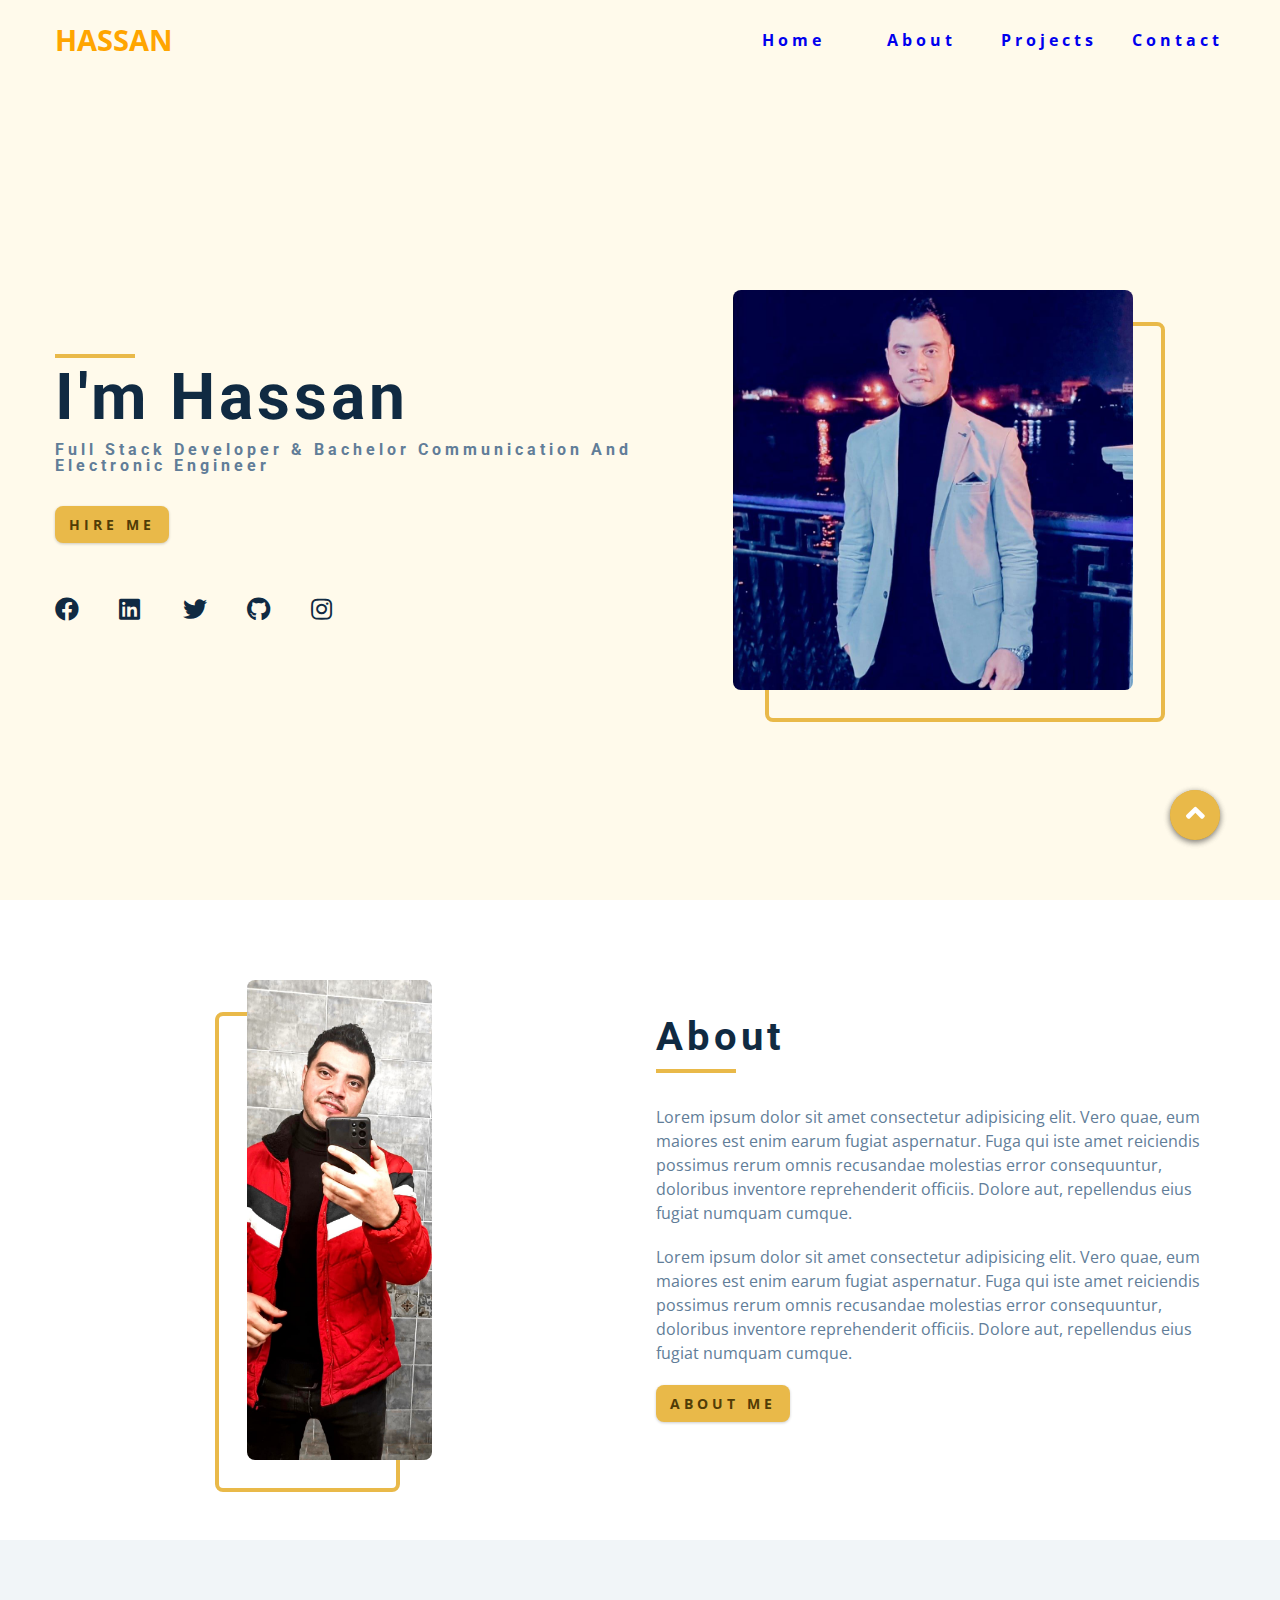
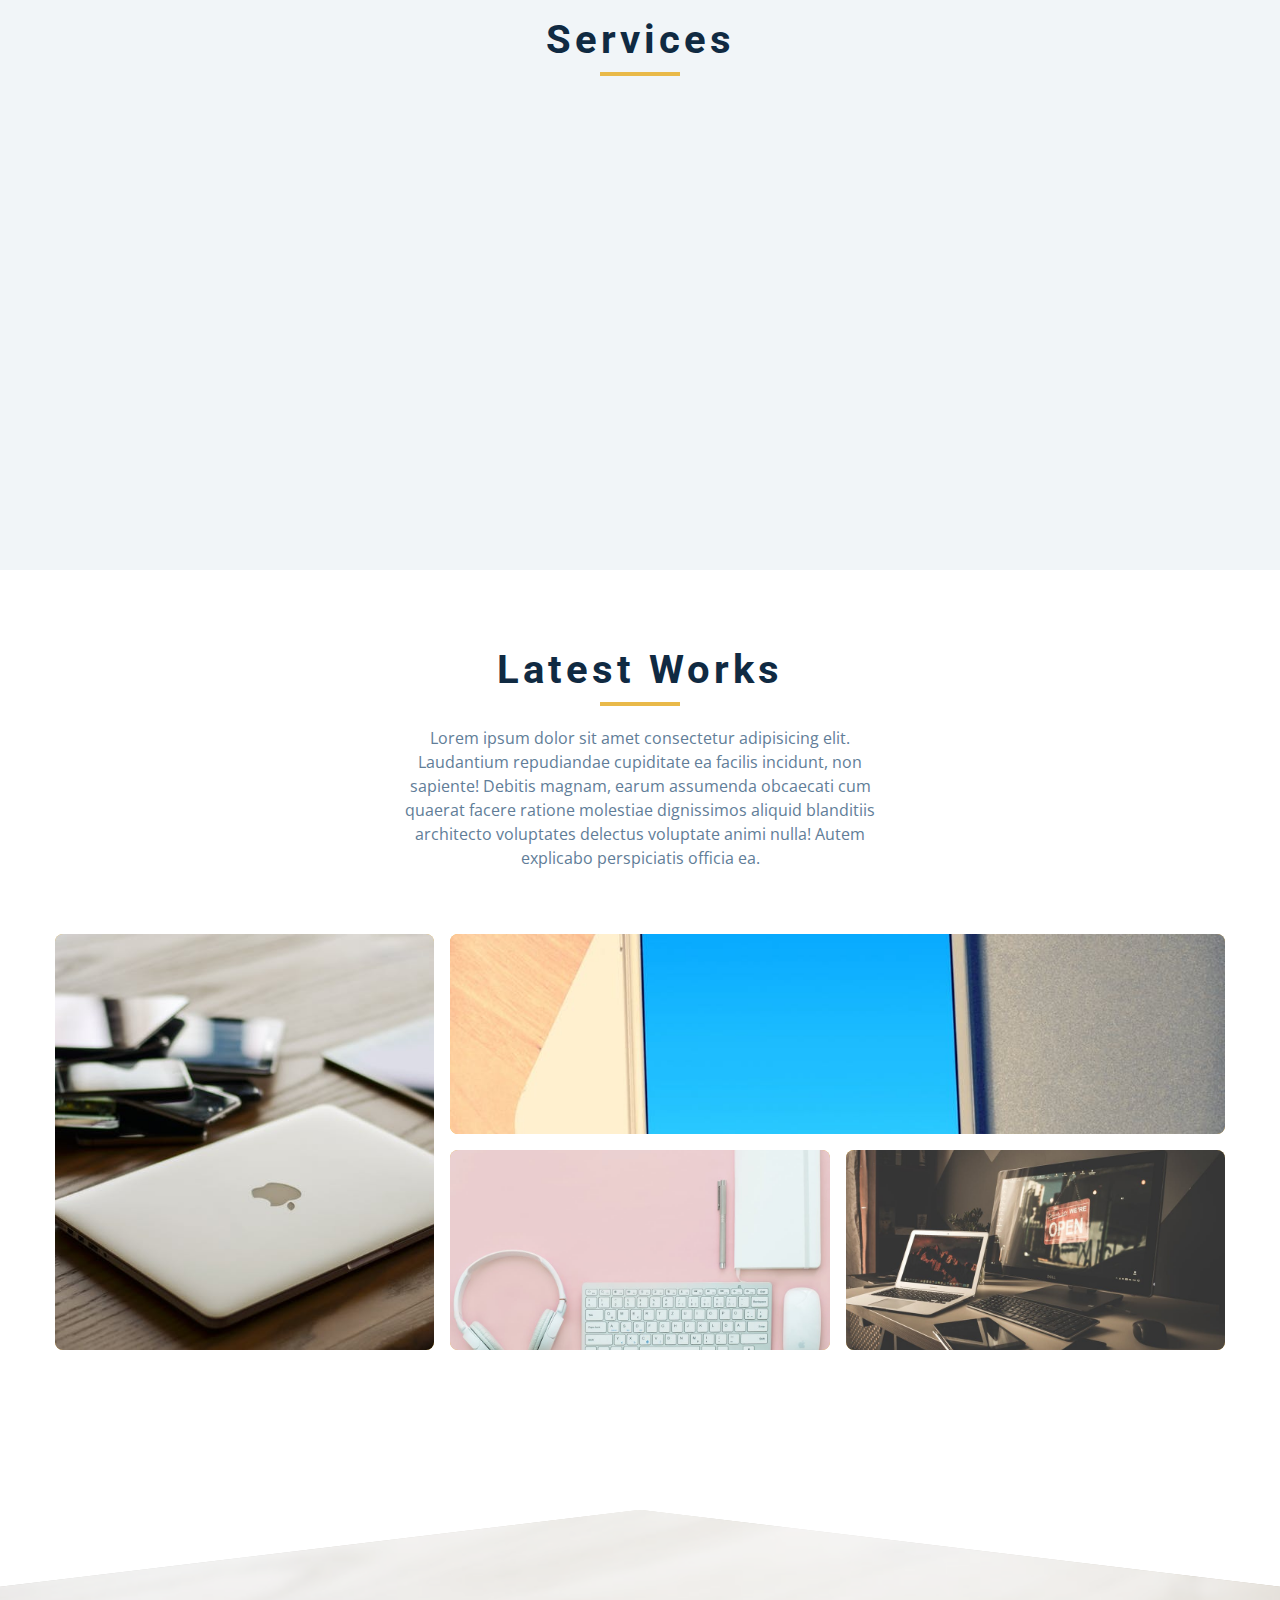
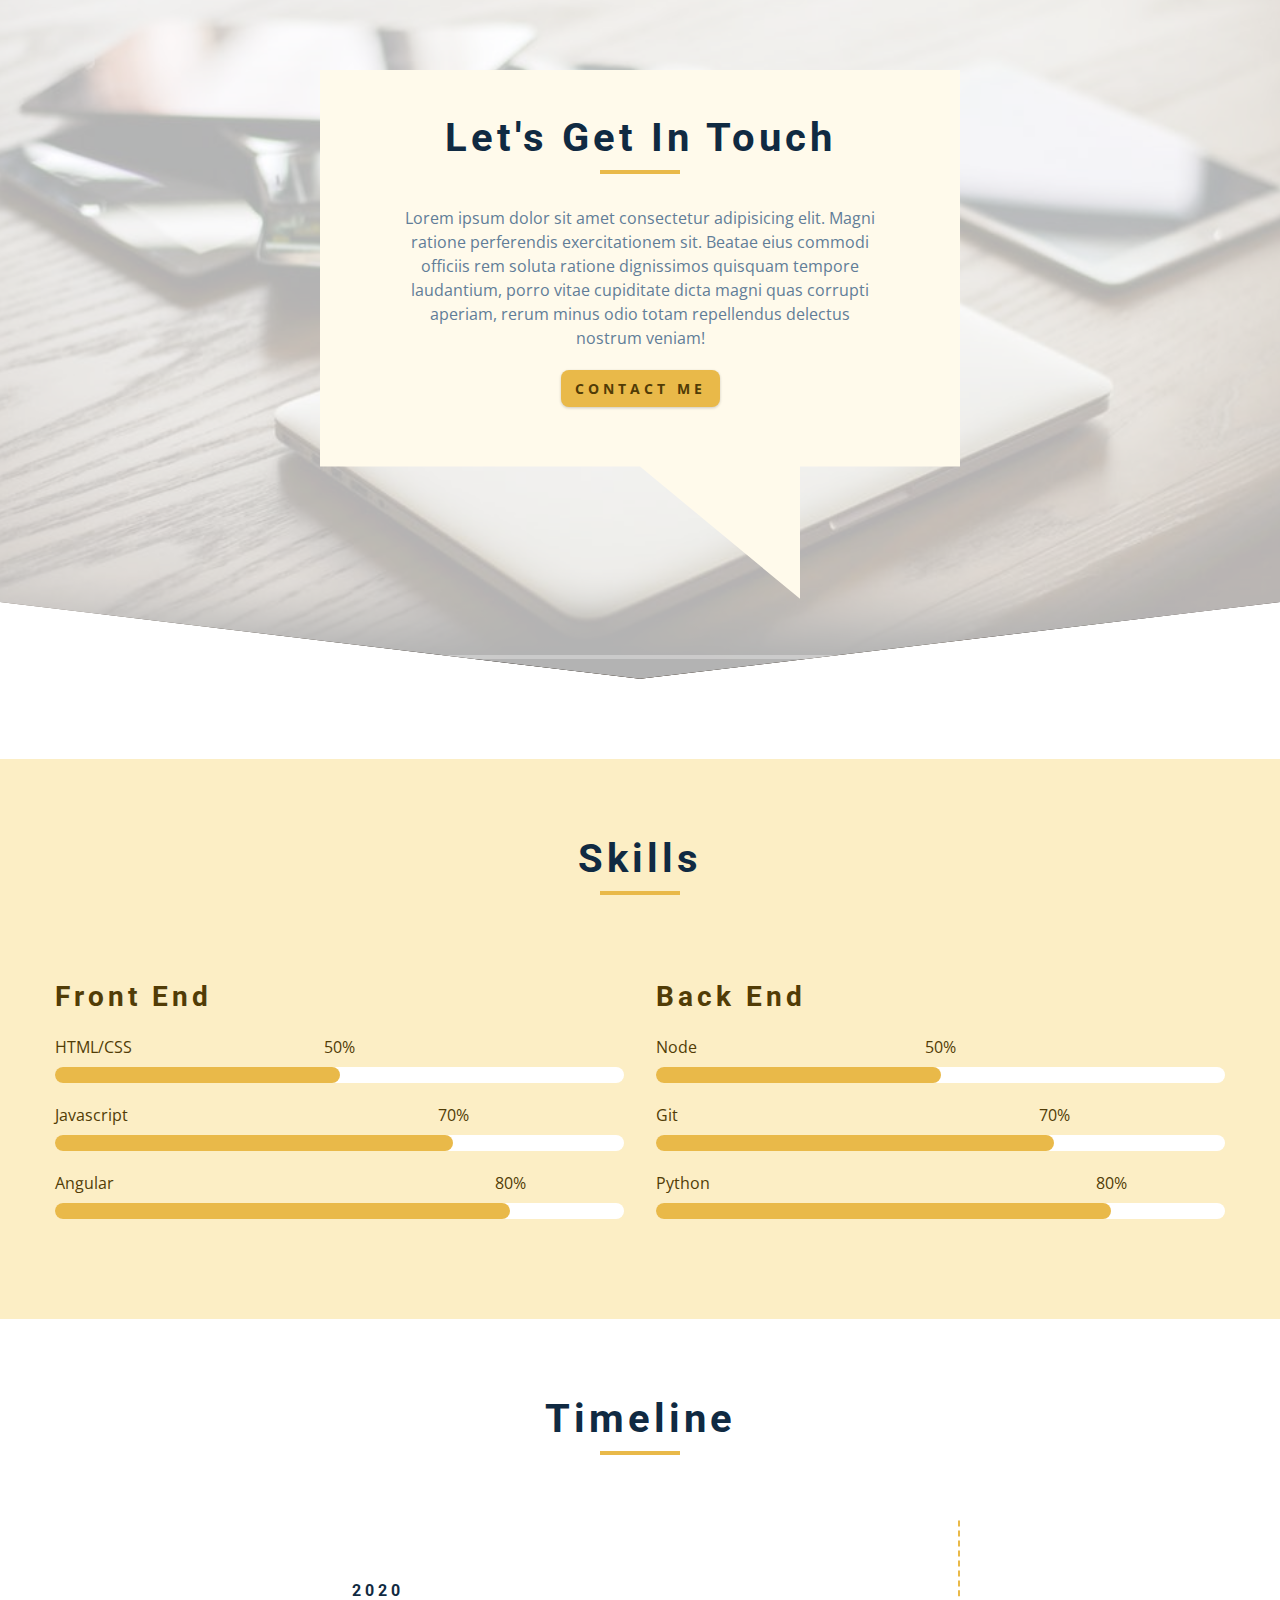
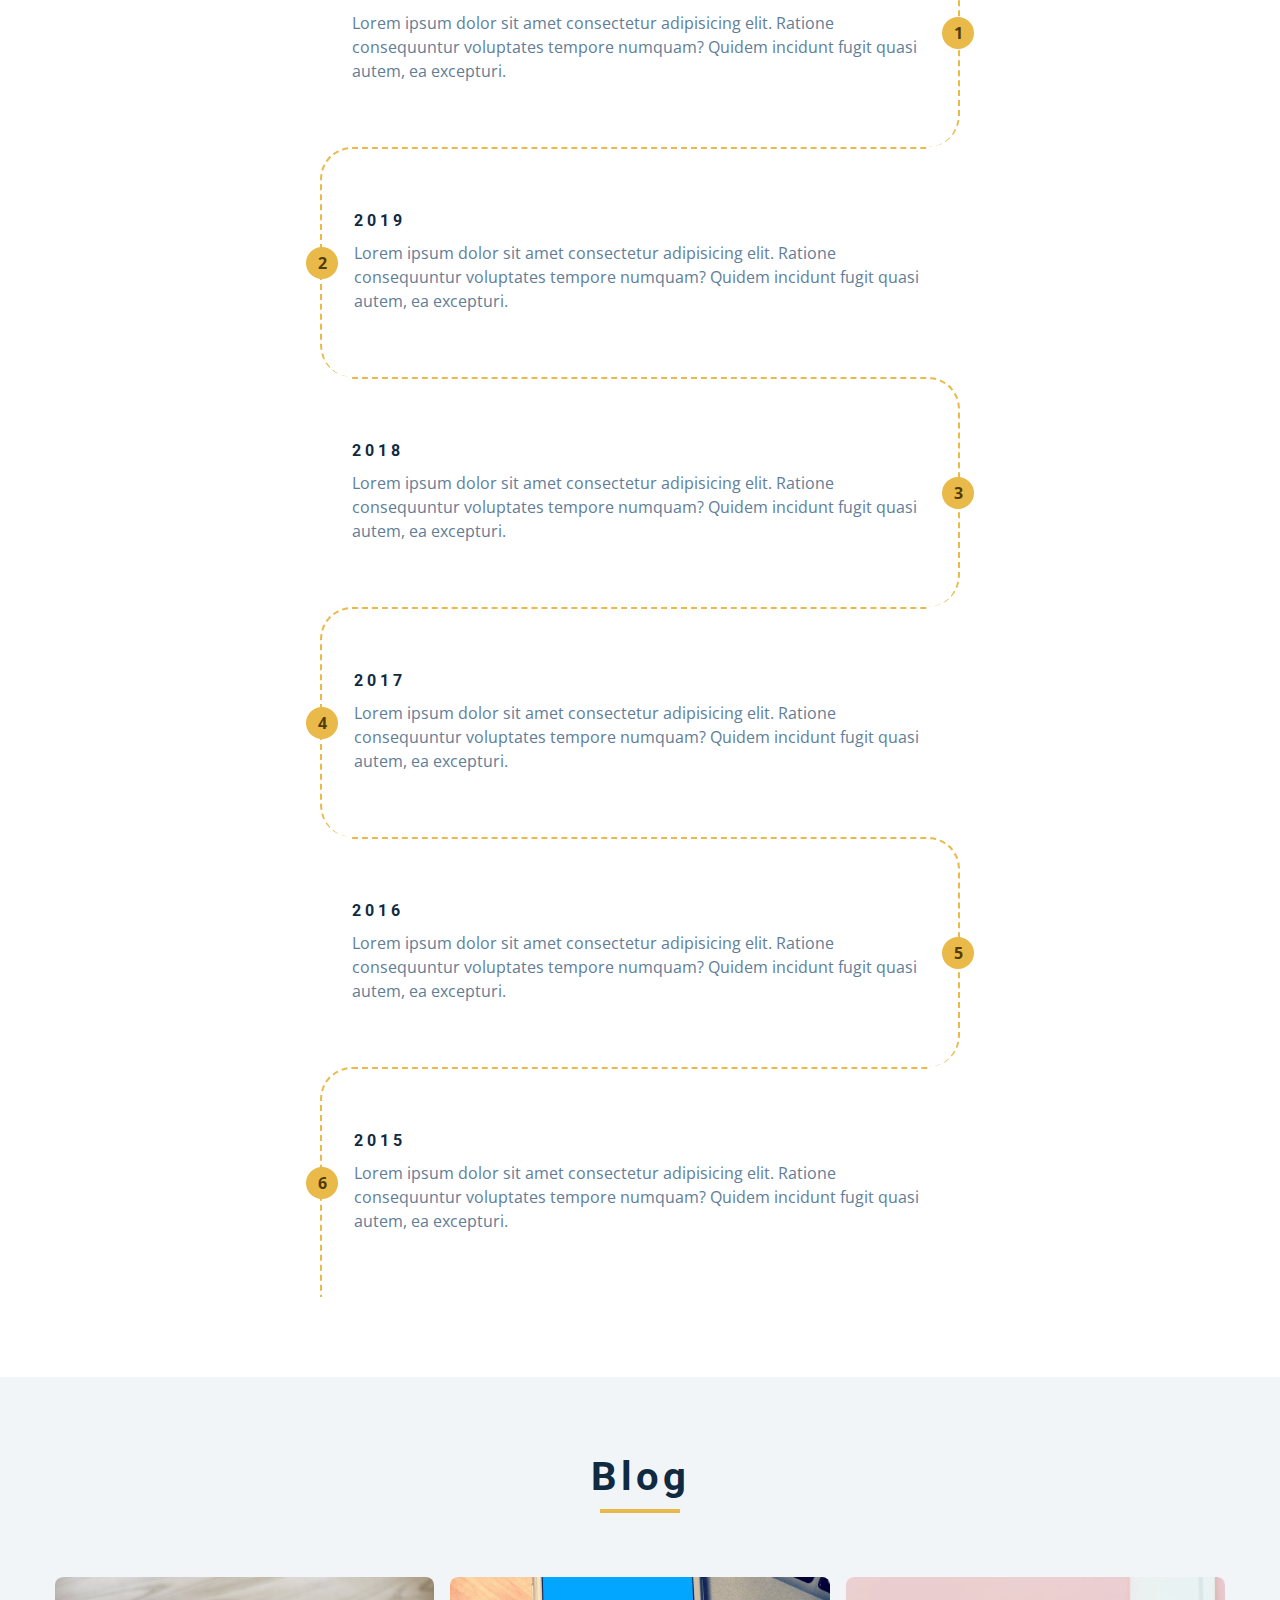
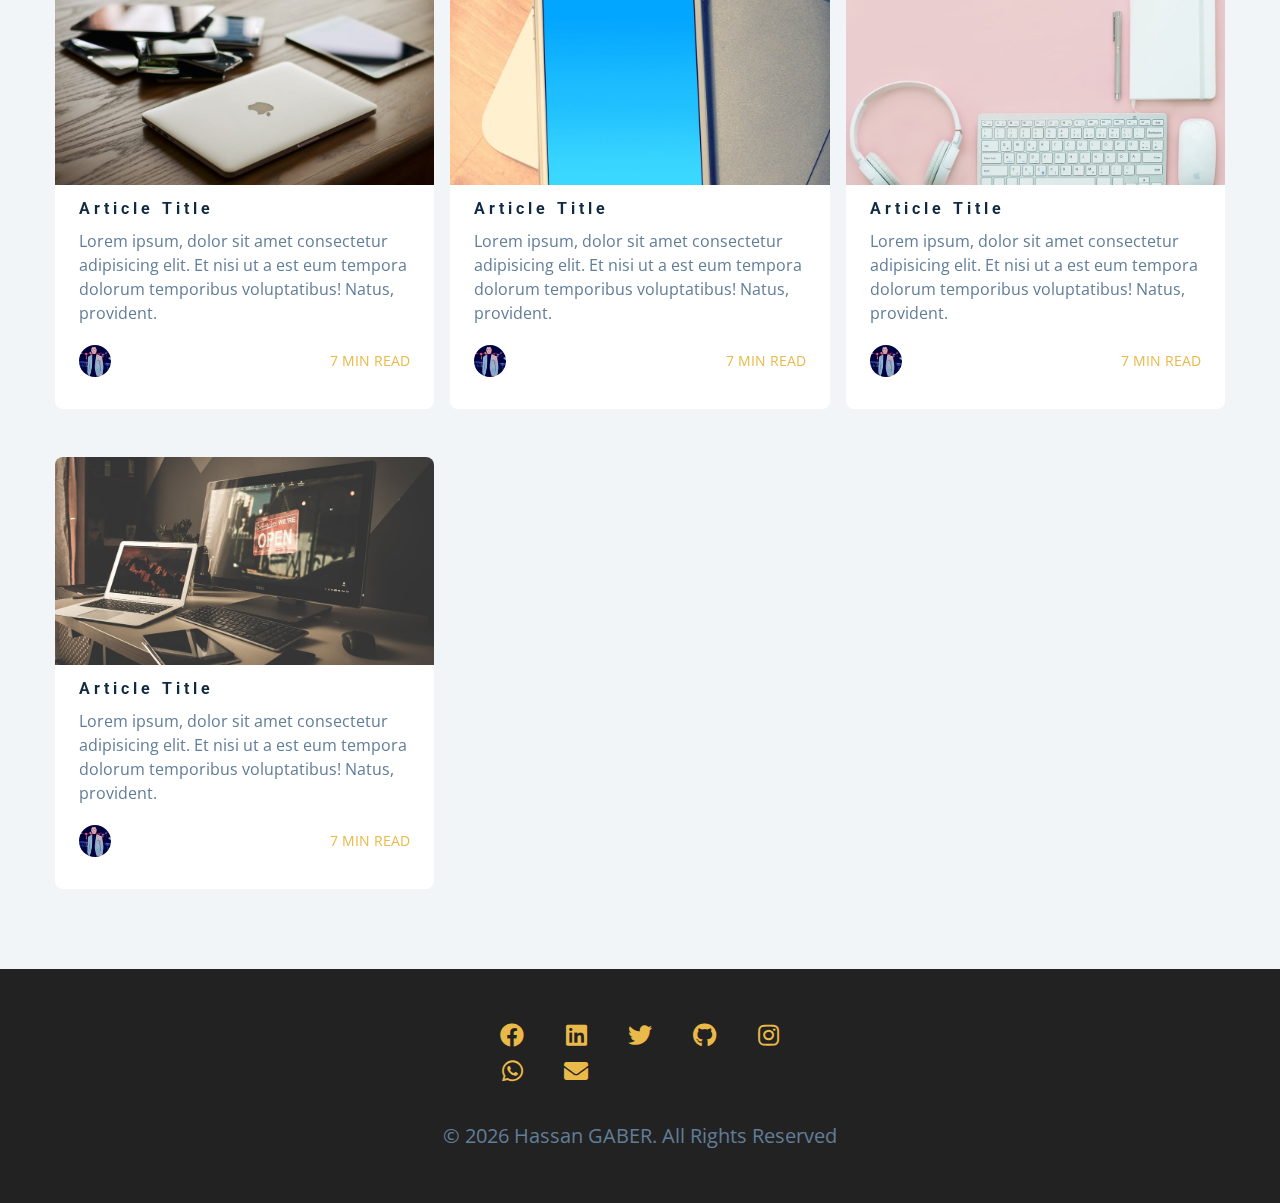
==== index.html @ 6cbaf8ef "my -portofoli" ====
<!DOCTYPE html>
<html lang="en">

<head>
    <meta charset="UTF-8" />
    <meta name="viewport" content="width=device-width, initial-scale=1.0" />
    <title>HASSAN GABER || Home</title>
    <!-- font-awesome -->
    <link rel="stylesheet" href="./fontawesome-free-5.12.1-web/css/all.min.css" />
    <link href="https://cdn.jsdelivr.net/npm/bootstrap@5.1.3/dist/css/bootstrap.min.css" rel="stylesheet" integrity="sha384-1BmE4kWBq78iYhFldvKuhfTAU6auU8tT94WrHftjDbrCEXSU1oBoqyl2QvZ6jIW3" crossorigin="anonymous">
    <link rel="stylesheet" href="css/owl.carousel.min.css">
    <link rel="stylesheet" href="css/owl.theme.default.min.css">
    <link rel="stylesheet" href="css/animate.css">
    <link rel="stylesheet" href="https://cdnjs.cloudflare.com/ajax/libs/font-awesome/5.15.4/css/all.min.css">
    <!-- css -->
    <link rel="stylesheet" href="./css/styles.css" />
</head>

<body>
    <!-- navbar -->
    <nav class="nav" id="nav">
        <div class="nav-center">
            <!-- nav header -->
            <div class="nav-header">
                <a href="#" class="logo">Hassan</a>
                <button class="nav-btn" id="nav-btn">
          <i class="fas fa-bars"></i>
        </button>
            </div>
            <!-- nav-links -->
            <ul class="nav-links">
                <li>
                    <a href="index.html">home</a>
                </li>
                <li>
                    <a href="about.html">about</a>
                </li>
                <li>
                    <a href="projects.html">projects</a>
                </li>
                <li>
                    <a href="contact.html">contact</a>
                </li>
            </ul>
        </div>
    </nav>
    <!-- end of navbar -->
    <!-- sidebar -->
    <aside class="sidebar" id="sidebar">
        <div>
            <button class="close-btn" id="close-btn">
        <i class="fas fa-times"></i>
      </button>
            <!-- nav-links -->
            <ul class="sidebar-links">
                <li>
                    <a href="index.html">home</a>
                </li>
                <li>
                    <a href="about.html">about</a>
                </li>
                <li>
                    <a href="projects.html">projects</a>
                </li>
                <li>
                    <a href="contact.html">contact</a>
                </li>
            </ul>
            <!-- social icons -->
            <ul class="social-icons">
                <li>
                    <a href="https://www.facebook.com/35hassan.Gaber/" class="social-icon">
                        <i class="fab fa-facebook"></i>
                    </a>
                </li>
                <li>
                    <a href="https://www.twitter.com" class="social-icon">
                        <i class="fab fa-linkedin"></i>
                    </a>
                </li>
                <li>
                    <a href="https://www.twitter.com" class="social-icon">
                        <i class="fab fa-squarespace"></i>
                    </a>
                </li>
                <li>
                    <a href="https://www.twitter.com" class="social-icon">
                        <i class="fab fa-behance"></i>
                    </a>
                </li>
                <li>
                    <a href="https://www.twitter.com" class="social-icon">
                        <i class="fab fa-instagram"></i>
                    </a>
                </li>
            </ul>
        </div>
    </aside>
    <!-- end of sidebar -->
    <!-- header -->
    <header class="hero">
        <div class="section-center hero-center">
            <article class="hero-info">
                <div class="underline"></div>
                <h1>i'm Hassan </h1>
                <h4>Full Stack Developer & Bachelor communication and electronic engineer</h4>
                <a href="contact.html" class="btn hero-btn">hire me</a>
                <!-- social icons -->
                <ul class="social-icons hero-icons">
                    <li>
                        <a href="https://www.facebook.com/35hassan.Gaber/" target="_blank" class="social-icon">
                            <i class="fab fa-facebook"></i>
                        </a>
                    </li>
                    <li>
                        <a href="https://www.linkedin.com/in/hassan-gaber-496194150/" target="_blank" class="social-icon">
                            <i class="fab fa-linkedin"></i>
                        </a>
                    </li>
                    <li>
                        <a href="https://twitter.com/Hassan8Gaber" target="_blank" class="social-icon"><i
                class="fab fa-twitter"></i></a>
                    </li>
                    <li>
                        <a href="https://github.com/Hassan667/" target="_blank" class="social-icon">
                            <i class="fab fa-github"></i>
                        </a>
                    </li>
                    <li>
                        <a href="https://www.instagram.com/h.gaber83/" target="_blank" class="social-icon">
                            <i class="fab fa-instagram"></i>
                        </a>
                    </li>

                </ul>
            </article>
            <article class="hero-img">
                <img src="./images/hero-img.jpeg" class="hero-photo" alt="john doe" />
            </article>
        </div>
    </header>
    <!-- end of header -->
    <!-- about -->
    <section class="section about">
        <div class="section-center about-center">
            <!-- about img -->
            <article class="about-img">
                <img src="./images/about-img.jpeg" class="hero-photo" alt="about img" />
            </article>
            <!-- about info -->
            <article class="about-info">
                <!-- section title -->
                <div class="section-title about-title">
                    <h2>about</h2>
                    <div class="underline"></div>
                </div>
                <!--end of section title -->
                <p>
                    Lorem ipsum dolor sit amet consectetur adipisicing elit. Vero quae, eum maiores est enim earum fugiat aspernatur. Fuga qui iste amet reiciendis possimus rerum omnis recusandae molestias error consequuntur, doloribus inventore reprehenderit officiis. Dolore
                    aut, repellendus eius fugiat numquam cumque.
                </p>
                <p>
                    Lorem ipsum dolor sit amet consectetur adipisicing elit. Vero quae, eum maiores est enim earum fugiat aspernatur. Fuga qui iste amet reiciendis possimus rerum omnis recusandae molestias error consequuntur, doloribus inventore reprehenderit officiis. Dolore
                    aut, repellendus eius fugiat numquam cumque.
                </p>
                <a href="about.html" class="btn">about me</a>
            </article>
        </div>
    </section>
    <!-- end of about -->
    <!-- services -->
    <section class="section bg-grey">
        <!-- section title -->
        <div class="section-title">
            <h2>services</h2>
            <div class="underline"></div>
        </div>
        <!--end of section title -->
        <div class="services-center section-center">
            <!-- single service -->
            <article class="service wow bounceInUp">
                <i class="fas fa-code service-icon"></i>
                <h4>web development</h4>
                <div class="underline"></div>
                <p>
                    Lorem ipsum dolor sit amet consectetur adipisicing elit. Voluptates corrupti animi saepe quasi excepturi cupiditate voluptate dolor sed obcaecati vero.
                </p>
            </article>
            <!-- end of single service -->
            <!-- single service -->
            <article class="service wow bounceInUp">
                <i class="fab fa-sketch service-icon"></i>
                <h4>web design</h4>
                <div class="underline"></div>
                <p>
                    Lorem ipsum dolor sit amet consectetur adipisicing elit. Voluptates corrupti animi saepe quasi excepturi cupiditate voluptate dolor sed obcaecati vero.
                </p>
            </article>
            <!-- end of single service -->
            <!-- single service -->
            <article class="service wow bounceInUp">
                <i class="fab fa-android service-icon"></i>
                <h4>app design</h4>
                <div class="underline"></div>
                <p>
                    Lorem ipsum dolor sit amet consectetur adipisicing elit. Voluptates corrupti animi saepe quasi excepturi cupiditate voluptate dolor sed obcaecati vero.
                </p>
            </article>
            <!-- end of single service -->
        </div>
    </section>
    <!-- end of services -->
    <!-- projects -->
    <section class="section projects">
        <!-- section title -->
        <div class="section-title">
            <h2>latest works</h2>
            <div class="underline"></div>
            <p class="projects-text">
                Lorem ipsum dolor sit amet consectetur adipisicing elit. Laudantium repudiandae cupiditate ea facilis incidunt, non sapiente! Debitis magnam, earum assumenda obcaecati cum quaerat facere ratione molestiae dignissimos aliquid blanditiis architecto voluptates
                delectus voluptate animi nulla! Autem explicabo perspiciatis officia ea.
            </p>
        </div>
        <!--end of section title -->
        <div class="section-center projects-center">
            <!-- single project -->
            <a href="projects.html" class="project-1">
                <article class="project ">
                    <img src="./images/project-1.jpeg" alt="single project" class="project-img " />
                    <div class="project-info">
                        <h4>project title</h4>
                        <p>client name</p>
                    </div>
                </article>
            </a>
            <!-- end of single project -->
            <!-- single project -->
            <a href="projects.html" class="project-2">
                <article class="project">
                    <img src="./images/project-2.jpeg" alt="single project" class="project-img" />
                    <div class="project-info">
                        <h4>project title</h4>
                        <p>client name</p>
                    </div>
                </article>
            </a>
            <!-- end of single project -->
            <!-- single project -->
            <a href="projects.html" class="project-3">
                <article class="project">
                    <img src="./images/project-3.jpeg" alt="single project" class="project-img" />
                    <div class="project-info">
                        <h4>project title</h4>
                        <p>client name</p>
                    </div>
                </article>
            </a>
            <!-- end of single project -->
            <!-- single project -->
            <a href="projects.html" class="project-4">
                <article class="project">
                    <img src="./images/project-4.jpeg" alt="single project" class="project-img" />
                    <div class="project-info">
                        <h4>project title</h4>
                        <p>client name</p>
                    </div>
                </article>
            </a>
            <!-- end of single project -->
        </div>
    </section>
    <!-- end of projects -->
    <!-- connect -->
    <section class="connect">
        <video controls autoplay muted loop class="video-container" poster="./images/project-1.jpeg">
      <source src="./videos/connect.mp4" type="video/mp4" />
      Sorry, your browser does not support embedded videos
    </video>
        <div class="video-banner">
            <!-- section title -->
            <div class="section-title">
                <h2>let's get in touch</h2>
                <div class="underline"></div>
            </div>
            <!--end of section title -->
            <p class="video-text">
                Lorem ipsum dolor sit amet consectetur adipisicing elit. Magni ratione perferendis exercitationem sit. Beatae eius commodi officiis rem soluta ratione dignissimos quisquam tempore laudantium, porro vitae cupiditate dicta magni quas corrupti aperiam, rerum
                minus odio totam repellendus delectus nostrum veniam!
            </p>
            <a href="contact.html" class="btn">contact me</a>
        </div>
    </section>
    <!-- end of connect -->
    <!-- skills -->
    <section class="section skills">
        <!-- section title -->
        <div class="section-title">
            <h2>skills</h2>
            <div class="underline"></div>
        </div>
        <!--end of section title -->
        <div class="section-center skills-center">
            <article>
                <h3>front end</h3>
                <!-- single skill -->
                <div class="skill">
                    <p>HTML/CSS</p>
                    <div class="skill-container">
                        <div class="skill-value"></div>
                        <p class="skill-text">
                            50%
                        </p>
                    </div>
                </div>
                <!--end of  single skill -->
                <!-- single skill -->
                <div class="skill">
                    <p>Javascript</p>
                    <div class="skill-container">
                        <div class="skill-value value-70"></div>
                        <p class="skill-text skill-text-70">
                            70%
                        </p>
                    </div>
                </div>
                <!--end of  single skill -->
                <!-- single skill -->
                <div class="skill">
                    <p>Angular</p>
                    <div class="skill-container">
                        <div class="skill-value value-80"></div>
                        <p class="skill-text skill-text-80">
                            80%
                        </p>
                    </div>
                </div>
                <!--end of  single skill -->
            </article>
            <article>
                <h3>back end</h3>
                <!-- single skill -->
                <div class="skill">
                    <p>Node</p>
                    <div class="skill-container">
                        <div class="skill-value"></div>
                        <p class="skill-text">
                            50%
                        </p>
                    </div>
                </div>
                <!--end of  single skill -->
                <!-- single skill -->
                <div class="skill">
                    <p>Git</p>
                    <div class="skill-container">
                        <div class="skill-value value-70"></div>
                        <p class="skill-text skill-text-70">
                            70%
                        </p>
                    </div>
                </div>
                <!--end of  single skill -->
                <!-- single skill -->
                <div class="skill">
                    <p>Python</p>
                    <div class="skill-container">
                        <div class="skill-value value-80"></div>
                        <p class="skill-text skill-text-80">
                            80%
                        </p>
                    </div>
                </div>
                <!--end of  single skill -->
            </article>
        </div>
    </section>
    <!-- end of skills -->
    <!-- timeline -->
    <section class="section timeline">
        <!-- section title -->
        <div class="section-title">
            <h2>timeline</h2>
            <div class="underline"></div>
        </div>
        <!--end of section title -->
        <div class="section-center timeline-center">
            <!-- single timeline item -->
            <article class="timeline-item">
                <h4>2020</h4>
                <p>
                    Lorem ipsum dolor sit amet consectetur adipisicing elit. Ratione consequuntur voluptates tempore numquam? Quidem incidunt fugit quasi autem, ea excepturi.
                </p>
                <span class="number">
          1
        </span>
            </article>
            <!-- end of  single timeline item -->
            <!-- single timeline item -->
            <article class="timeline-item">
                <h4>2019</h4>
                <p>
                    Lorem ipsum dolor sit amet consectetur adipisicing elit. Ratione consequuntur voluptates tempore numquam? Quidem incidunt fugit quasi autem, ea excepturi.
                </p>
                <span class="number">
          2
        </span>
            </article>
            <!-- end of  single timeline item -->
            <!-- single timeline item -->
            <article class="timeline-item">
                <h4>2018</h4>
                <p>
                    Lorem ipsum dolor sit amet consectetur adipisicing elit. Ratione consequuntur voluptates tempore numquam? Quidem incidunt fugit quasi autem, ea excepturi.
                </p>
                <span class="number">
          3
        </span>
            </article>
            <!-- end of  single timeline item -->
            <!-- single timeline item -->
            <article class="timeline-item">
                <h4>2017</h4>
                <p>
                    Lorem ipsum dolor sit amet consectetur adipisicing elit. Ratione consequuntur voluptates tempore numquam? Quidem incidunt fugit quasi autem, ea excepturi.
                </p>
                <span class="number">
          4
        </span>
            </article>
            <!-- end of  single timeline item -->
            <!-- single timeline item -->
            <article class="timeline-item">
                <h4>2016</h4>
                <p>
                    Lorem ipsum dolor sit amet consectetur adipisicing elit. Ratione consequuntur voluptates tempore numquam? Quidem incidunt fugit quasi autem, ea excepturi.
                </p>
                <span class="number">
          5
        </span>
            </article>
            <!-- end of  single timeline item -->
            <!-- single timeline item -->
            <article class="timeline-item">
                <h4>2015</h4>
                <p>
                    Lorem ipsum dolor sit amet consectetur adipisicing elit. Ratione consequuntur voluptates tempore numquam? Quidem incidunt fugit quasi autem, ea excepturi.
                </p>
                <span class="number">
          6
        </span>
            </article>
            <!-- end of  single timeline item -->
        </div>
    </section>
    <!--end of  timeline -->
    <!-- blog -->
    <section class="section blog">
        <!-- section title -->
        <div class="section-title">
            <h2>blog</h2>
            <div class="underline"></div>
        </div>
        <!--end of section title -->
        <div class="section-center blog-center">
            <!-- single article -->
            <div class="card">
                <!-- front of the card -->
                <div class="card-side card-front">
                    <img src="./images/project-1.jpeg" alt="" />
                    <div class="card-info">
                        <h4>article title</h4>
                        <p>
                            Lorem ipsum, dolor sit amet consectetur adipisicing elit. Et nisi ut a est eum tempora dolorum temporibus voluptatibus! Natus, provident.
                        </p>
                        <div class="card-footer">
                            <img src="./images/hero-img-small.jpeg" alt="author image" />
                            <p>7 min read</p>
                        </div>
                    </div>
                </div>
                <!-- card back  -->
                <div class="card-side card-back">
                    <button class="btn">read more</button>
                </div>
            </div>
            <!-- end of single article -->
            <!-- single article -->
            <div class="card">
                <!-- front of the card -->
                <div class="card-side card-front">
                    <img src="./images/project-2.jpeg" alt="" />
                    <div class="card-info">
                        <h4>article title</h4>
                        <p>
                            Lorem ipsum, dolor sit amet consectetur adipisicing elit. Et nisi ut a est eum tempora dolorum temporibus voluptatibus! Natus, provident.
                        </p>
                        <div class="card-footer">
                            <img src="./images/hero-img-small.jpeg" alt="author image" />
                            <p>7 min read</p>
                        </div>
                    </div>
                </div>
                <!-- card back  -->
                <div class="card-side card-back">
                    <button class="btn">read more</button>
                </div>
            </div>
            <!-- end of single article -->
            <!-- single article -->
            <div class="card">
                <!-- front of the card -->
                <div class="card-side card-front">
                    <img src="./images/project-3.jpeg" alt="" />
                    <div class="card-info">
                        <h4>article title</h4>
                        <p>
                            Lorem ipsum, dolor sit amet consectetur adipisicing elit. Et nisi ut a est eum tempora dolorum temporibus voluptatibus! Natus, provident.
                        </p>
                        <div class="card-footer">
                            <img src="./images/hero-img-small.jpeg" alt="author image" />
                            <p>7 min read</p>
                        </div>
                    </div>
                </div>
                <!-- card back  -->
                <div class="card-side card-back">
                    <button class="btn">read more</button>
                </div>
            </div>
            <!-- end of single article -->
            <!-- single article -->
            <div class="card">
                <!-- front of the card -->
                <div class="card-side card-front">
                    <img src="./images/project-4.jpeg" alt="" />
                    <div class="card-info">
                        <h4>article title</h4>
                        <p>
                            Lorem ipsum, dolor sit amet consectetur adipisicing elit. Et nisi ut a est eum tempora dolorum temporibus voluptatibus! Natus, provident.
                        </p>
                        <div class="card-footer">
                            <img src="./images/hero-img-small.jpeg" alt="author image" />
                            <p>7 min read</p>
                        </div>
                    </div>
                </div>
                <!-- card back  -->
                <div class="card-side card-back">
                    <button class="btn">read more</button>
                </div>
            </div>
            <!-- end of single article -->
        </div>
    </section>
    <!--end of  blog -->

    <!-- footer -->
    <footer class="footer">
        <!-- social icons -->
        <ul class="social-icons">
            <!-- single item -->
            <li>
                <a href="https://www.facebook.com/35hassan.Gaber/" target="_blank" class="social-icon">
                    <i class="fab fa-facebook"></i>
                </a>
            </li>
            <!-- end of single item -->
            <!-- single item -->
            <li>
                <a href="https://www.linkedin.com/in/hassan-gaber-496194150/" target="_blank" class="social-icon">
                    <i class="fab fa-linkedin"></i>
                </a>
            </li>
            <!-- end of single item -->
            <!-- single item -->
            <li>
                <a href="https://twitter.com/Hassan8Gaber" target="_blank" class="social-icon"><i
            class="fab fa-twitter"></i></a>
            </li>
            <!-- end of single item -->
            <!-- single item -->
            <li>
                <a href="https://github.com/Hassan667/" target="_blank" class="social-icon">
                    <i class="fab fa-github"></i>
                </a>
            </li>
            <!-- end of single item -->
            <!-- single item -->
            <li>
                <a href="https://www.instagram.com/h.gaber83/" target="_blank" class="social-icon">
                    <i class="fab fa-instagram"></i>
                </a>
            </li>
            <li>
                <a href="https://wa.me/qr/ZOQB3OWDG4MUD1" target="_blank" class="social-icon"> <i class="fab fa-whatsapp"></i>
                </a>
            </li>
            <li><a href="mailto:hassam.gaber88@gimail.com" target="_blank" class="social-icon"><i> <i
              class="fas fa-envelope"></i> </i> </a></li>
            <!-- end of single item -->
        </ul>

        <p>&copy; <span id="date"></span> Hassan GABER. all rights reserved</p>
    </footer>
    <!-- to top -->
    <a id="scrollUp" href="#top" style="position: fixed; z-index: 300; display: block;"><i class="fa fa-angle-up"
      aria-hidden="true"></i></a>
    <!-- the end -->

    <a id="scrollUp" href="#top" style="position: fixed; z-index:300;"><i class="fa fa-angle-up" aria-hidden="true"></i></a>

    <script src=" https://cdn.jsdelivr.net/npm/bootstrap@5.1.3/dist/js/bootstrap.bundle.min.js " integrity="sha384-ka7Sk0Gln4gmtz2MlQnikT1wXgYsOg+OMhuP+IlRH9sENBO0LRn5q+8nbTov4+1p " crossorigin="anonymous ">
    </script>


    <script src="https://code.jquery.com/jquery-3.6.0.min.js" integrity="sha256-/xUj+3OJU5yExlq6GSYGSHk7tPXikynS7ogEvDej/m4=" crossorigin="anonymous"></script>

    <script src="js/owl.carousel.min.js"></script>

    <script src="js/wow.min.js"></script>
    <script>
        new WOW().init();
    </script>


    <script src="./js/app.js"></script>
</body>

</html>
---- css/styles.css ----
/*
=============== 
Fonts
===============
*/

@import url("https://fonts.googleapis.com/css?family=Open+Sans|Roboto:400,700&display=swap");

/*
=============== 
Variables
===============
*/

:root {
    /* dark shades of primary color*/
    --clr-primary-1: hsl(43, 86%, 17%);
    --clr-primary-2: hsl(43, 77%, 27%);
    --clr-primary-3: hsl(43, 72%, 37%);
    --clr-primary-4: hsl(42, 63%, 48%);
    /* primary/main color */
    --clr-primary-5: hsl(42, 78%, 60%);
    /* lighter shades of primary color */
    --clr-primary-6: hsl(43, 89%, 70%);
    --clr-primary-7: hsl(43, 90%, 76%);
    --clr-primary-8: hsl(45, 86%, 81%);
    --clr-primary-9: hsl(45, 90%, 88%);
    --clr-primary-10: hsl(45, 100%, 96%);
    /* darkest grey - used for headings */
    --clr-grey-1: hsl(209, 61%, 16%);
    --clr-grey-2: hsl(211, 39%, 23%);
    --clr-grey-3: hsl(209, 34%, 30%);
    --clr-grey-4: hsl(209, 28%, 39%);
    /* grey used for paragraphs */
    --clr-grey-5: hsl(210, 22%, 49%);
    --clr-grey-6: hsl(209, 23%, 60%);
    --clr-grey-7: hsl(211, 27%, 70%);
    --clr-grey-8: hsl(210, 31%, 80%);
    --clr-grey-9: hsl(212, 33%, 89%);
    --clr-grey-10: hsl(210, 36%, 96%);
    --clr-white: #fff;
    --ff-primary: "Roboto", sans-serif;
    --ff-secondary: "Open Sans", sans-serif;
    --transition: all 0.3s linear;
    --spacing: 0.25rem;
    --radius: 0.5rem;
    --light-shadow: 0 5px 15px rgba(0, 0, 0, 0.1);
    --dark-shadow: 0 5px 15px rgba(0, 0, 0, 0.2);
    --max-width: 1170px;
}


/*
=============== 
Global Styles
===============
*/

*,
::after,
::before {
    margin: 0;
    padding: 0;
    box-sizing: border-box;
    scroll-behavior: smooth;
}

body {
    font-family: var(--ff-secondary);
    background: var(--clr-white);
    color: var(--clr-grey-1);
    line-height: 1.5;
    font-size: 0.875rem;
}

ul {
    list-style-type: none;
}

a {
    text-decoration: none;
}

img:not(.nav-logo) {
    width: 100%;
    display: block;
}

h1,
h2,
h3,
h4 {
    letter-spacing: var(--spacing);
    text-transform: capitalize;
    line-height: 1.25;
    margin-bottom: 0.75rem;
    font-family: var(--ff-primary);
}

h1 {
    font-size: 3rem;
}

h2 {
    font-size: 2rem;
}

h3 {
    font-size: 1.25rem;
}

h4 {
    font-size: 0.875rem;
}

p {
    margin-bottom: 1.25rem;
    color: var(--clr-grey-5);
}

@media screen and (min-width: 800px) {
    h1 {
        font-size: 4rem;
    }
    h2 {
        font-size: 2.5rem;
    }
    h3 {
        font-size: 1.75rem;
    }
    h4 {
        font-size: 1rem;
    }
    body {
        font-size: 1rem;
    }
    h1,
    h2,
    h3,
    h4 {
        line-height: 1;
    }
}


/*  global classes */

.btn {
    text-transform: uppercase;
    background: var(--clr-primary-5);
    color: var(--clr-primary-1);
    padding: 0.375rem 0.75rem;
    letter-spacing: var(--spacing);
    display: inline-block;
    font-weight: 700;
    -webkit-transition: var(--transition);
    transition: var(--transition);
    font-size: 0.875rem;
    border: 2px solid transparent;
    cursor: pointer;
    box-shadow: 0 1px 3px rgba(0, 0, 0, 0.2);
    border-radius: var(--radius);
}

.btn:hover {
    color: var(--clr-primary-1);
    background: var(--clr-primary-7);
}


/* section */

.section {
    padding: 5rem 0;
}

.section-center {
    width: 90vw;
    margin: 0 auto;
    max-width: 1170px;
}

@media screen and (min-width: 992px) {
    .section-center {
        width: 95vw;
    }
}


/* added during recording */

.underline {
    width: 5rem;
    height: 0.25rem;
    margin-bottom: 1.25rem;
    background: var(--clr-primary-5);
    margin-left: auto;
    margin-right: auto;
}

.section-title {
    margin-bottom: 4rem;
    text-align: center;
}

.bg-grey {
    background: var(--clr-grey-10);
}


/*
=============== 
Navbar
===============
*/

.nav-links {
    display: none;
}

.nav {
    height: 5rem;
    padding: 1rem;
    display: grid;
    -webkit-box-align: center;
    align-items: center;
    -webkit-transition: var(--transition);
    transition: var(--transition);
}

.nav-center {
    width: 100%;
    max-width: 1170px;
    margin: 0 auto;
}

.nav-header {
    display: grid;
    grid-template-columns: auto 1fr;
    -webkit-box-align: center;
    align-items: center;
}

.nav-btn {
    background: transparent;
    border-color: transparent;
    color: var(--clr-primary-5);
    font-size: 2rem;
    cursor: pointer;
    justify-self: end;
}

@media screen and (min-width: 768px) {
    .nav {
        background: var(--clr-primary-10);
    }
    .nav-btn {
        display: none;
    }
    .nav-links {
        display: grid;
        grid-template-columns: repeat(4, 1fr);
        justify-items: center;
        -webkit-column-gap: 2rem;
        -moz-column-gap: 2rem;
        column-gap: 2rem;
        justify-self: end;
    }
    .nav-links a {
        text-transform: capitalize;
        /* color: var(--clr-grey-1); */
        font-weight: bold;
        letter-spacing: var(--spacing);
        -webkit-transition: var(--transition);
        transition: var(--transition);
    }
    .nav-links a:hover {
        color: var(--clr-primary-5);
    }
    .nav-center {
        display: grid;
        grid-template-columns: auto 1fr;
        -webkit-box-align: center;
        align-items: center;
    }
    .logo {
        text-decoration: none;
        color: orange;
        text-transform: uppercase;
        font-weight: 700;
        font-size: 1.8em;
    }
}


/* fixed navbar */

.navbar-fixed {
    position: fixed;
    top: 0;
    left: 0;
    width: 100%;
    background: var(--clr-white);
    z-index: 2;
    box-shadow: var(--light-shadow);
}


/*
=============== 
Sidebar
===============
*/

.sidebar {
    position: fixed;
    top: 0;
    left: 0;
    width: 100%;
    height: 100%;
    background: var(--clr-grey-10);
    z-index: 4;
    display: grid;
    /* align-items: center;
  justify-content: center; */
    place-items: center;
    -webkit-transition: var(--transition);
    transition: var(--transition);
    /* add later */
    -webkit-transform: translateX(-100%);
    transform: translateX(-100%);
}


/* toggle sidebar */

.show-sidebar {
    -webkit-transform: translateX(0);
    transform: translateX(0);
}

.sidebar-links {
    text-align: center;
}

.sidebar-links a {
    font-size: 2rem;
    text-transform: capitalize;
    -webkit-transition: var(--transition);
    transition: var(--transition);
    color: var(--clr-grey-5);
    letter-spacing: var(--spacing);
    display: inline-block;
    margin-bottom: 1.5rem;
}

.sidebar-links a:hover {
    color: var(--clr-primary-5);
}

.social-icons {
    display: grid;
    margin-top: 3rem;
    width: 20rem;
    grid-template-columns: repeat(5, 1fr);
    justify-items: center;
}

.social-icon {
    font-size: 1.5rem;
    color: var(--clr-grey-1);
    -webkit-transition: var(--transition);
    transition: var(--transition);
}

.social-icon:hover {
    color: var(--clr-primary-5);
}

.close-btn {
    position: absolute;
    top: 1rem;
    right: 1rem;
    font-size: 3rem;
    background: transparent;
    border: transparent;
    -webkit-transition: var(--transition);
    transition: var(--transition);
    color: #bb2525;
    cursor: pointer;
}

.close-btn:hover {
    color: #e66b6b;
}


/*
=============== 
Hero
===============
*/


/* underline added to globals */

.hero .underline {
    margin-bottom: 0.5rem;
    margin-left: 0;
}

.hero-img {
    display: none;
}

.hero {
    background: var(--clr-primary-10);
}

.hero-center {
    min-height: calc(100vh - 5rem);
    display: grid;
    place-items: center;
}

.hero-info h4 {
    color: var(--clr-grey-5);
}

.hero-icons {
    justify-items: start;
}

.hero-btn {
    margin-top: 1.25rem;
}

@media screen and (min-width: 992px) {
    .hero-img {
        display: block;
        position: relative;
    }
    .hero-center {
        grid-template-columns: 1fr 1fr;
    }
    .hero-img::before,
    .about-img::before {
        content: "";
        position: absolute;
        width: 100%;
        height: 100%;
        border: 0.25rem solid var(--clr-primary-5);
        top: 2rem;
        right: -2rem;
        border-radius: var(--radius);
    }
}

.hero-photo {
    max-width: 25rem;
    max-height: 30rem;
    -o-object-fit: cover;
    object-fit: cover;
    border-radius: var(--radius);
    position: relative;
}


/*
=============== 
About
===============
*/


/* section title added to globals */

.about-title {
    text-align: left;
    margin-bottom: 2rem;
}

.about-title .underline {
    margin-left: 0;
}

.about-center {
    display: grid;
    gap: 3rem 2rem;
}

.about-img {
    justify-self: center;
}

@media screen and (min-width: 992px) {
    .about-center {
        grid-template-columns: 1fr 1fr;
    }
    .about-img {
        position: relative;
    }
    .about-img::before {
        left: -2rem;
    }
    .about-info {
        align-self: center;
    }
}


/*
=============== 
Services
===============
*/


/* bg-grey in globals */

.service {
    background: var(--clr-white);
    padding: 3rem 1.5rem;
    margin-bottom: 2rem;
    border-radius: var(--radius);
    text-align: center;
    -webkit-transition: var(--transition);
    transition: var(--transition);
}

.service-icon {
    font-size: 2rem;
    margin-bottom: 1.5rem;
}

.service .underline {
    width: 3rem;
    height: 0.12rem;
    -webkit-transition: var(--transition);
    transition: var(--transition);
}

.service p {
    -webkit-transition: var(--transition);
    transition: var(--transition);
}

.service:hover {
    background: var(--clr-primary-5);
    color: var(--clr-white);
}

.service:hover p {
    color: var(--clr-white);
}

.service:hover .underline {
    background: var(--clr-white);
}

@media screen and (min-width: 676px) {
    .services-center {
        display: grid;
        grid-template-columns: 1fr 1fr;
        -webkit-column-gap: 2rem;
        -moz-column-gap: 2rem;
        column-gap: 2rem;
    }
}

@media screen and (min-width: 992px) {
    .services-center {
        grid-template-columns: 1fr 1fr 1fr;
    }
}


/* talk about small screen 
without grid different setup */


/*
=============== 
Projects
===============
*/

.projects-text {
    width: 85vw;
    max-width: 30rem;
    margin: 0 auto;
}

.project {
    position: relative;
    background: var(--clr-primary-5);
    border-radius: var(--radius);
    margin-bottom: 2rem;
}

.project-info {
    text-align: center;
    color: var(--clr-white);
    position: absolute;
    top: 50%;
    left: 50%;
    -webkit-transform: translate(-50%, -50%);
    transform: translate(-50%, -50%);
    -webkit-transition: var(--transition);
    transition: var(--transition);
    opacity: 0;
}

.project-info p {
    text-transform: capitalize;
    color: var(--clr-white);
}

.project:hover .project-info {
    opacity: 1;
}

.project-img {
    -webkit-transition: var(--transition);
    transition: var(--transition);
    border-radius: var(--radius);
    height: 15rem;
    -o-object-fit: cover;
    object-fit: cover;
}

.project:hover .project-img {
    opacity: 0.1;
}

.project::after {
    content: "";
    position: absolute;
    top: 0;
    left: 0;
    width: 100%;
    height: 100%;
    border: 0.25rem solid var(--clr-white);
    border-radius: var(--radius);
    -webkit-transition: var(--transition);
    transition: var(--transition);
    opacity: 0;
}

.project:hover::after {
    opacity: 1;
    -webkit-transform: scale(0.8);
    transform: scale(0.8);
}

@media screen and (min-width: 676px) {
    .projects-center {
        display: grid;
        grid-template-columns: 1fr 1fr;
        -webkit-column-gap: 2rem;
        -moz-column-gap: 2rem;
        column-gap: 2rem;
    }
}

@media screen and (min-width: 992px) {
    .projects-center {
        grid-template-columns: repeat(3, 1fr);
    }
}

@media screen and (min-width: 1170px) {
    .projects-center {
        grid-template-rows: 200px 200px;
        gap: 1rem;
        grid-template-areas: "a b b" "a c d";
    }
    .project-img {
        height: 100%;
    }
    .project {
        height: 100%;
    }
    .project-1 {
        grid-area: a;
    }
    .project-2 {
        grid-area: b;
    }
    .project-3 {
        grid-area: c;
    }
    .project-4 {
        grid-area: d;
    }
}


/*
=============== 
Connect
===============
*/

.connect {
    min-height: 40vh;
    position: relative;
    padding: 10rem 0 5rem 0;
    margin: 5rem 0;
}

.video-container {
    position: absolute;
    top: 0;
    left: 0;
    width: 100%;
    height: 100%;
    -o-object-fit: cover;
    object-fit: cover;
    z-index: -2;
}

.connect::after {
    content: "";
    position: absolute;
    top: 0;
    left: 0;
    width: 100%;
    height: 100%;
    background: var(--clr-white);
    /* background: rgba(0, 0, 0, 0.6); */
    opacity: 0.7;
    z-index: -1;
}

.connect {
    display: grid;
    place-items: center;
}

.video-banner .section-title {
    margin-bottom: 2rem;
}

.video-text {
    max-width: 30rem;
}

.video-banner {
    background: var(--clr-primary-10);
    padding: 3rem 5rem 12rem 5rem;
    text-align: center;
    -webkit-clip-path: polygon( 0% 0%, 100% 0%, 100% 75%, 75% 75%, 75% 100%, 50% 75%, 0% 75%);
    clip-path: polygon( 0% 0%, 100% 0%, 100% 75%, 75% 75%, 75% 100%, 50% 75%, 0% 75%);
}

.connect {
    -webkit-clip-path: polygon( 50% 0%, 100% 10%, 100% 90%, 50% 100%, 0 90%, 0 10%);
    clip-path: polygon(50% 0%, 100% 10%, 100% 90%, 50% 100%, 0 90%, 0 10%);
}


/*
=============== 
Skills
===============
*/

@media screen and (min-width: 768px) {
    .skills-center {
        display: grid;
        grid-template-columns: 1fr 1fr;
        -webkit-column-gap: 2rem;
        -moz-column-gap: 2rem;
        column-gap: 2rem;
    }
}

.skills {
    background: var(--clr-primary-9);
}

.skills h3 {
    margin: 1.5rem 0;
    color: var(--clr-primary-1);
}

.skill {
    margin-bottom: 1.25rem;
}

.skill p {
    margin-bottom: 0.5rem;
    text-transform: capitalize;
    color: var(--clr-primary-1);
}

.skill-container {
    background: var(--clr-white);
    height: 1rem;
    width: 100%;
    border-radius: var(--radius);
    position: relative;
}

.skill-value {
    position: absolute;
    top: 0;
    left: 0;
    background: var(--clr-primary-5);
    height: 100%;
    width: 50%;
    border-radius: var(--radius);
}

.value-70 {
    width: 70%;
}

.value-80 {
    width: 80%;
}

.skill-text {
    position: absolute;
    top: -2rem;
    left: 50%;
    -webkit-transform: translateX(-50%);
    transform: translateX(-50%);
}

.skill-text-70 {
    left: 70%;
}

.skill-text-80 {
    left: 80%;
}


/*
=============== 
Timeline
===============
*/

.timeline-center {
    width: 80vw;
    max-width: 40rem;
}

.timeline-item {
    border-top: 2px dashed var(--clr-primary-5);
    margin: 0;
    padding: 4rem 2rem;
    position: relative;
}

.timeline p {
    margin-bottom: 0;
}

.timeline-item:nth-child(even) {
    border-left: 2px dashed var(--clr-primary-5);
    border-top-left-radius: 2rem;
    border-bottom-left-radius: 2rem;
    margin-right: 2rem;
    padding-right: 0;
}

.timeline-item:nth-child(odd) {
    border-right: 2px dashed var(--clr-primary-5);
    border-top-right-radius: 2rem;
    border-bottom-right-radius: 2rem;
    margin-left: 2rem;
    padding-left: 0;
}

.timeline-item:first-child {
    border-top: 0;
    border-top-right-radius: 0;
}

.timeline-item:last-child {
    border-bottom-left-radius: 0;
}

.number {
    position: absolute;
    top: 50%;
    -webkit-transform: translate(-50%, -50%);
    transform: translate(-50%, -50%);
    margin-bottom: 0;
    background: var(--clr-primary-5);
    width: 2rem;
    height: 2rem;
    border-radius: 50%;
    display: grid;
    place-items: center;
    color: var(--clr-primary-1);
    font-weight: bold;
}

.timeline-item:nth-child(even) .number {
    left: 0;
}

.timeline-item:nth-child(odd) .number {
    right: 0;
    -webkit-transform: translate(50%, -50%);
    transform: translate(50%, -50%);
}


/*
=============== 
Blog
===============
*/

.blog {
    background: var(--clr-grey-10);
}

.card {
    height: 27rem;
    position: relative;
    /* talk later */
    -webkit-perspective: 1500px;
    perspective: 1500px;
}

.card-side {
    -webkit-transition: all 2s linear;
    transition: all 2s linear;
    -webkit-backface-visibility: hidden;
    backface-visibility: hidden;
    position: absolute;
    top: 0;
    left: 0;
    width: 100%;
    height: 100%;
    border-radius: var(--radius);
    -webkit-transform: translate3d(0, 0, 0);
    visibility: visible;
}

.card-front {
    background: var(--clr-white);
}

.card-back {
    background: var(--clr-primary-10);
    -webkit-transform: rotateY(180deg);
    transform: rotateY(180deg);
    display: grid;
    place-items: center;
}

.card:hover .card-front {
    -webkit-transform: rotateY(-180deg);
    transform: rotateY(-180deg);
}

.card:hover .card-back {
    -webkit-transform: rotateY(0);
    transform: rotateY(0);
}


/* rest of the styles */

.card-info {
    padding: 1rem 1.5rem;
}

.card-front img {
    height: 13rem;
    -o-object-fit: cover;
    object-fit: cover;
    border-top-left-radius: var(--radius);
    border-top-right-radius: var(--radius);
}

.card-footer {
    display: grid;
    grid-template-columns: auto 1fr;
    -webkit-box-align: center;
    align-items: center;
}

.card-footer img {
    width: 2rem;
    height: 2rem;
    -o-object-fit: cover;
    object-fit: cover;
    border-radius: 50%;
}

.card-footer p {
    margin-bottom: 0;
    text-transform: uppercase;
    justify-self: end;
    color: var(--clr-primary-5);
    font-size: 0.85rem;
}

.blog-center {
    display: grid;
    grid-template-columns: repeat(auto-fill, minmax(330px, 1fr));
    gap: 3rem 1rem;
}


/*
=============== 
Footer
===============
*/

.footer {
    padding-bottom: 2rem;
    background: #222;
    display: grid;
    place-items: center;
}

.footer .social-icons {
    margin-bottom: 2rem;
}

.footer .social-icon {
    color: var(--clr-primary-5);
}

.footer .social-icon:hover {
    color: var(--clr-primary-10);
}

.footer p {
    font-size: 1.25rem;
    text-transform: capitalize;
}


/*
=============== 
Single Page
===============
*/

.single-page {
    background: var(--clr-primary-10);
    min-height: calc(100vh - 5rem - 198px);
}

.page-info {
    max-width: 700px;
}

.page-info a {
    text-transform: uppercase;
    color: var(--clr-primary-5);
    -webkit-transition: var(--transition);
    transition: var(--transition);
}

.page-info a:hover {
    color: var(--clr-primary-1);
}


/*
=============== 
Products Page
===============
*/

.projects-hero {
    height: 40vh;
    background: var(--clr-primary-10);
    display: grid;
    place-items: center;
}

.projects-hero .section-title {
    margin-bottom: 0;
}

.single-project {
    background: var(--clr-grey-10);
    border-radius: var(--radius);
}

.project-container img {
    border-top-left-radius: var(--radius);
    border-top-right-radius: var(--radius);
}

.project-container {
    position: relative;
}

.project-icon {
    position: absolute;
    font-size: 1.75rem;
    bottom: 0;
    left: 50%;
    -webkit-transform: translate(-50%, 50%);
    transform: translate(-50%, 50%);
    width: 4rem;
    height: 4rem;
    display: grid;
    place-items: center;
    background: var(--clr-primary-5);
    border-radius: 50%;
    color: var(--clr-primary-1);
    border: 0.375rem solid var(--clr-grey-10);
}

.project-details {
    padding: 2rem 1.5rem;
}

.project-footer {
    display: grid;
    grid-template-columns: 1fr 1fr;
    color: var(--clr-primary-5);
}

.project-footer a {
    color: var(--clr-primary-5);
    text-transform: capitalize;
    -webkit-transition: var(--transition);
    transition: var(--transition);
    justify-self: end;
}

.project-footer a:hover {
    color: var(--clr-primary-1);
}

.projects-page-center {
    display: grid;
    grid-template-columns: repeat(auto-fill, minmax(330px, 1fr));
    gap: 3rem 1rem;
}

#scrollUp {
    position: fixed;
    background-color: hsl(42deg 78% 60%);
    border-radius: 50%;
    bottom: 60px;
    right: 60px;
    box-shadow: 0 2px 6px 0 rgb(0 0 0 / 30%);
    color: #ffffff;
    font-size: 30px;
    height: 50px;
    text-align: center;
    width: 50px;
    line-height: 46px;
    transition-duration: 1000ms;
}
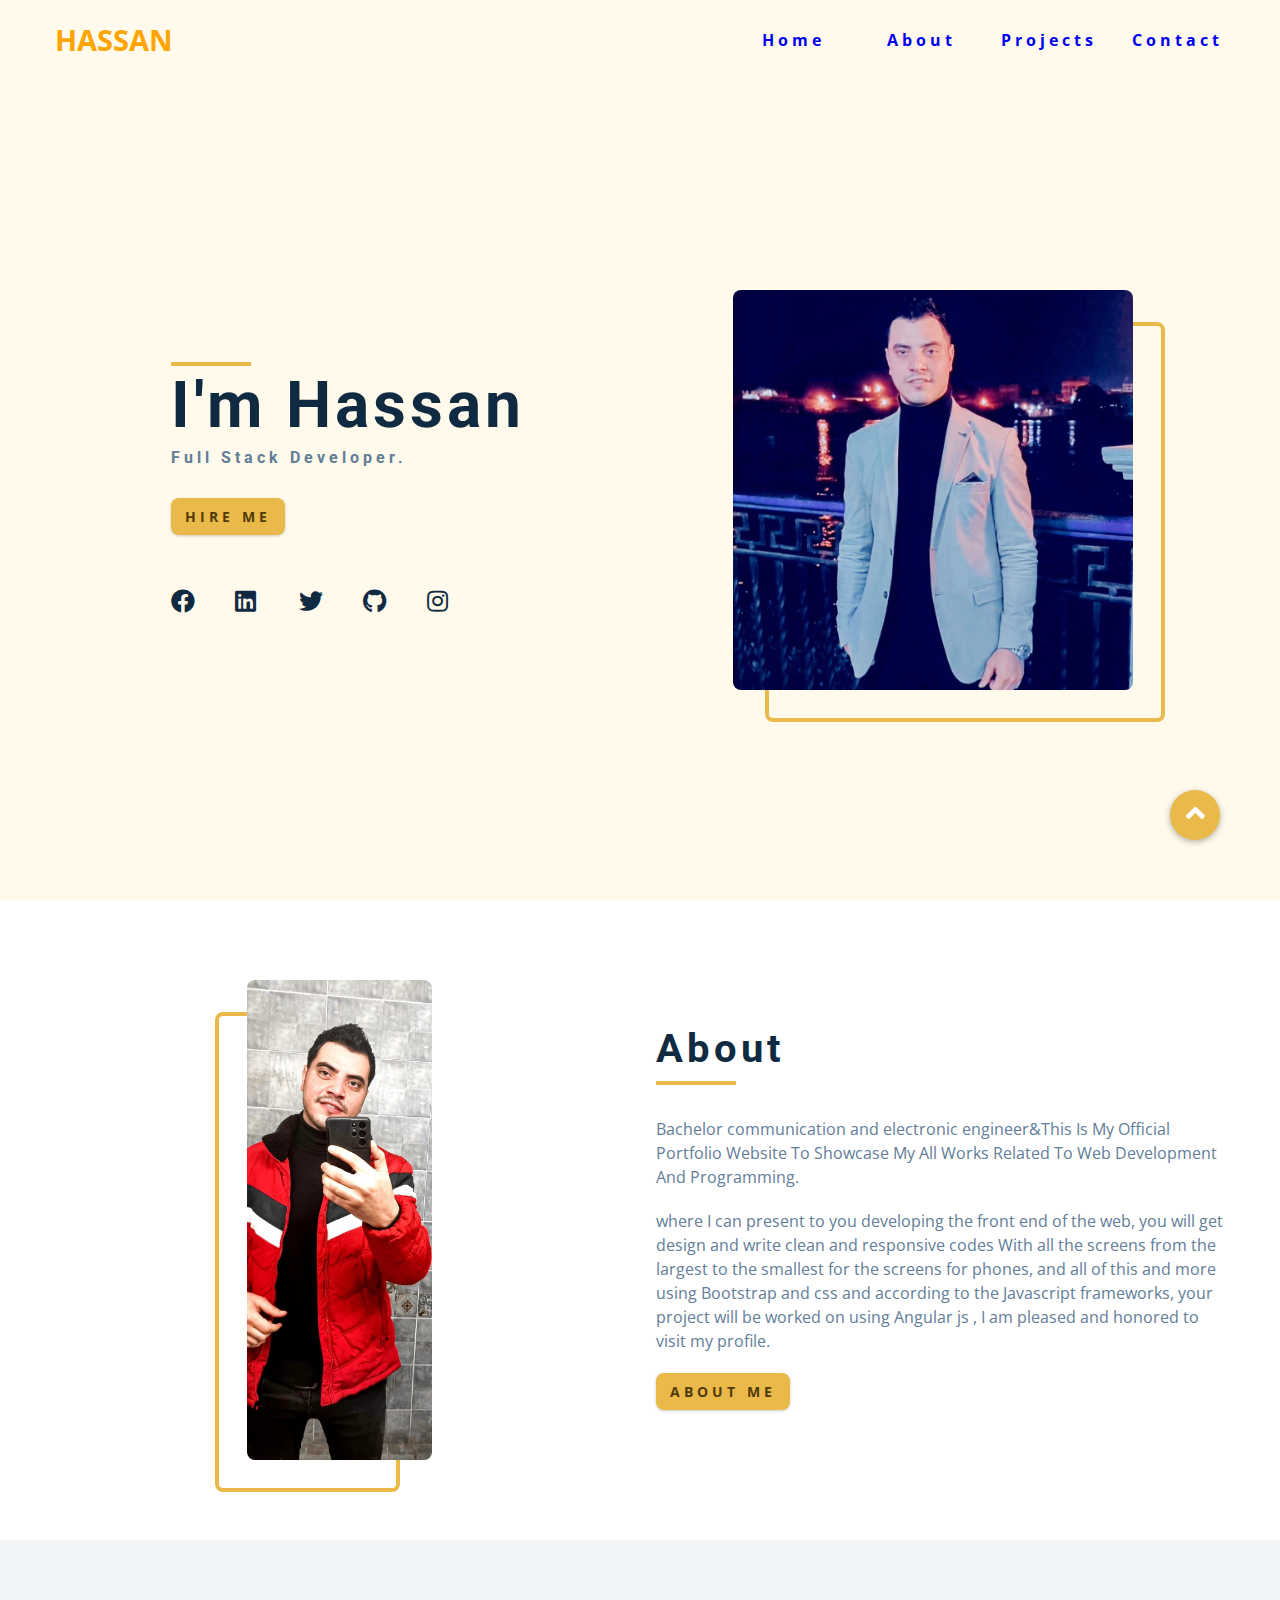
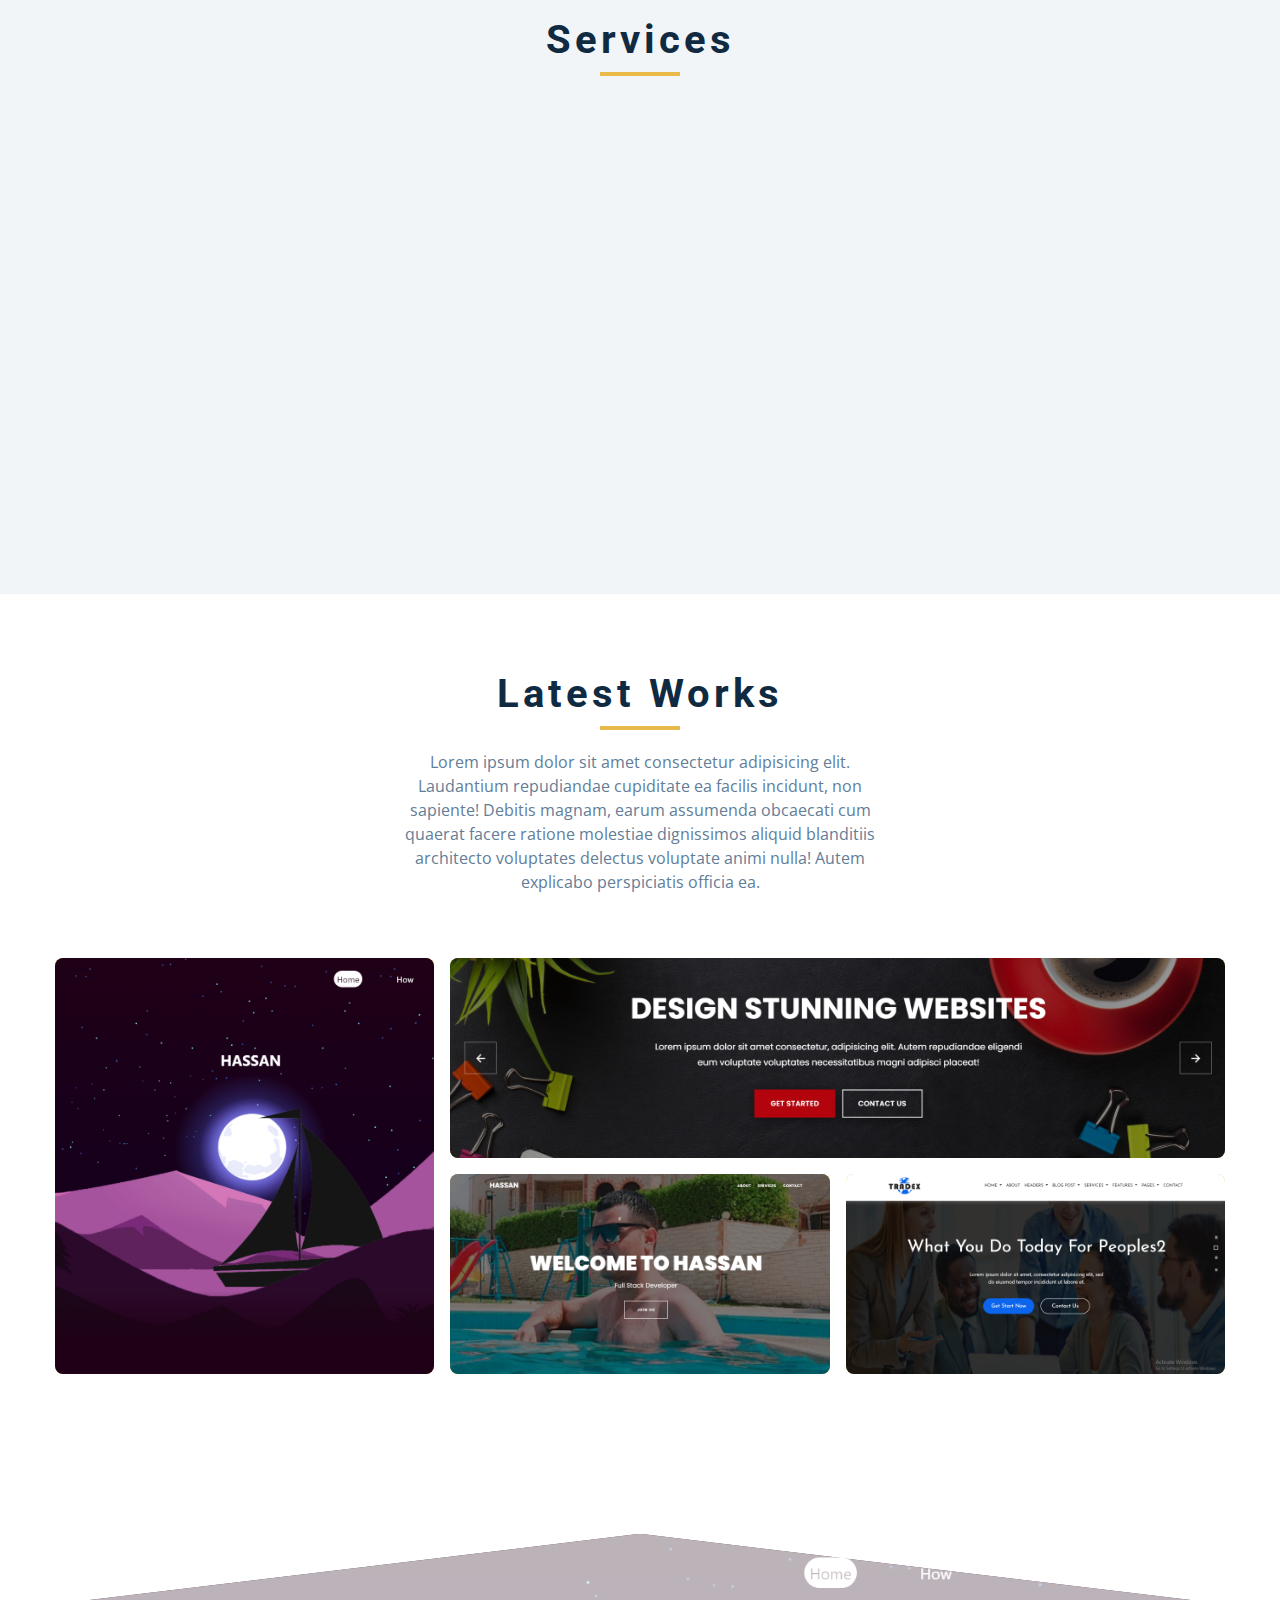
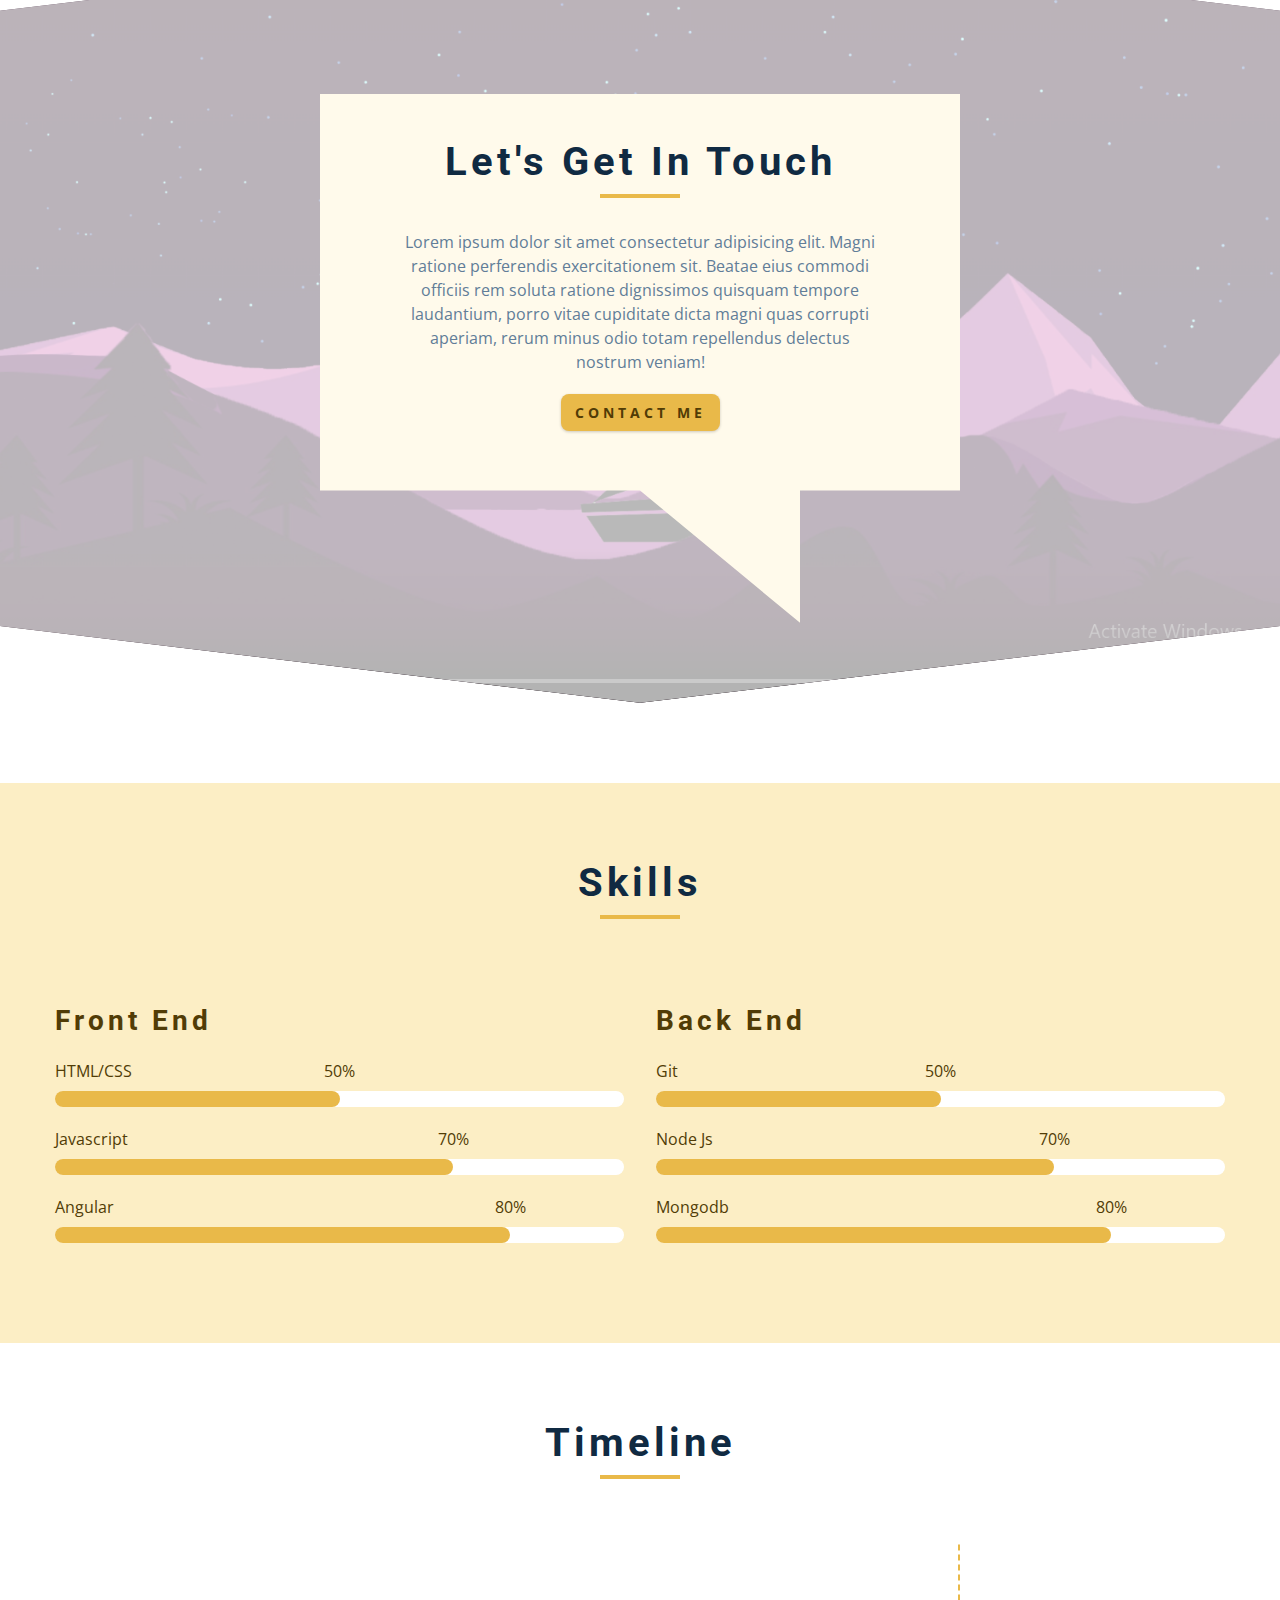
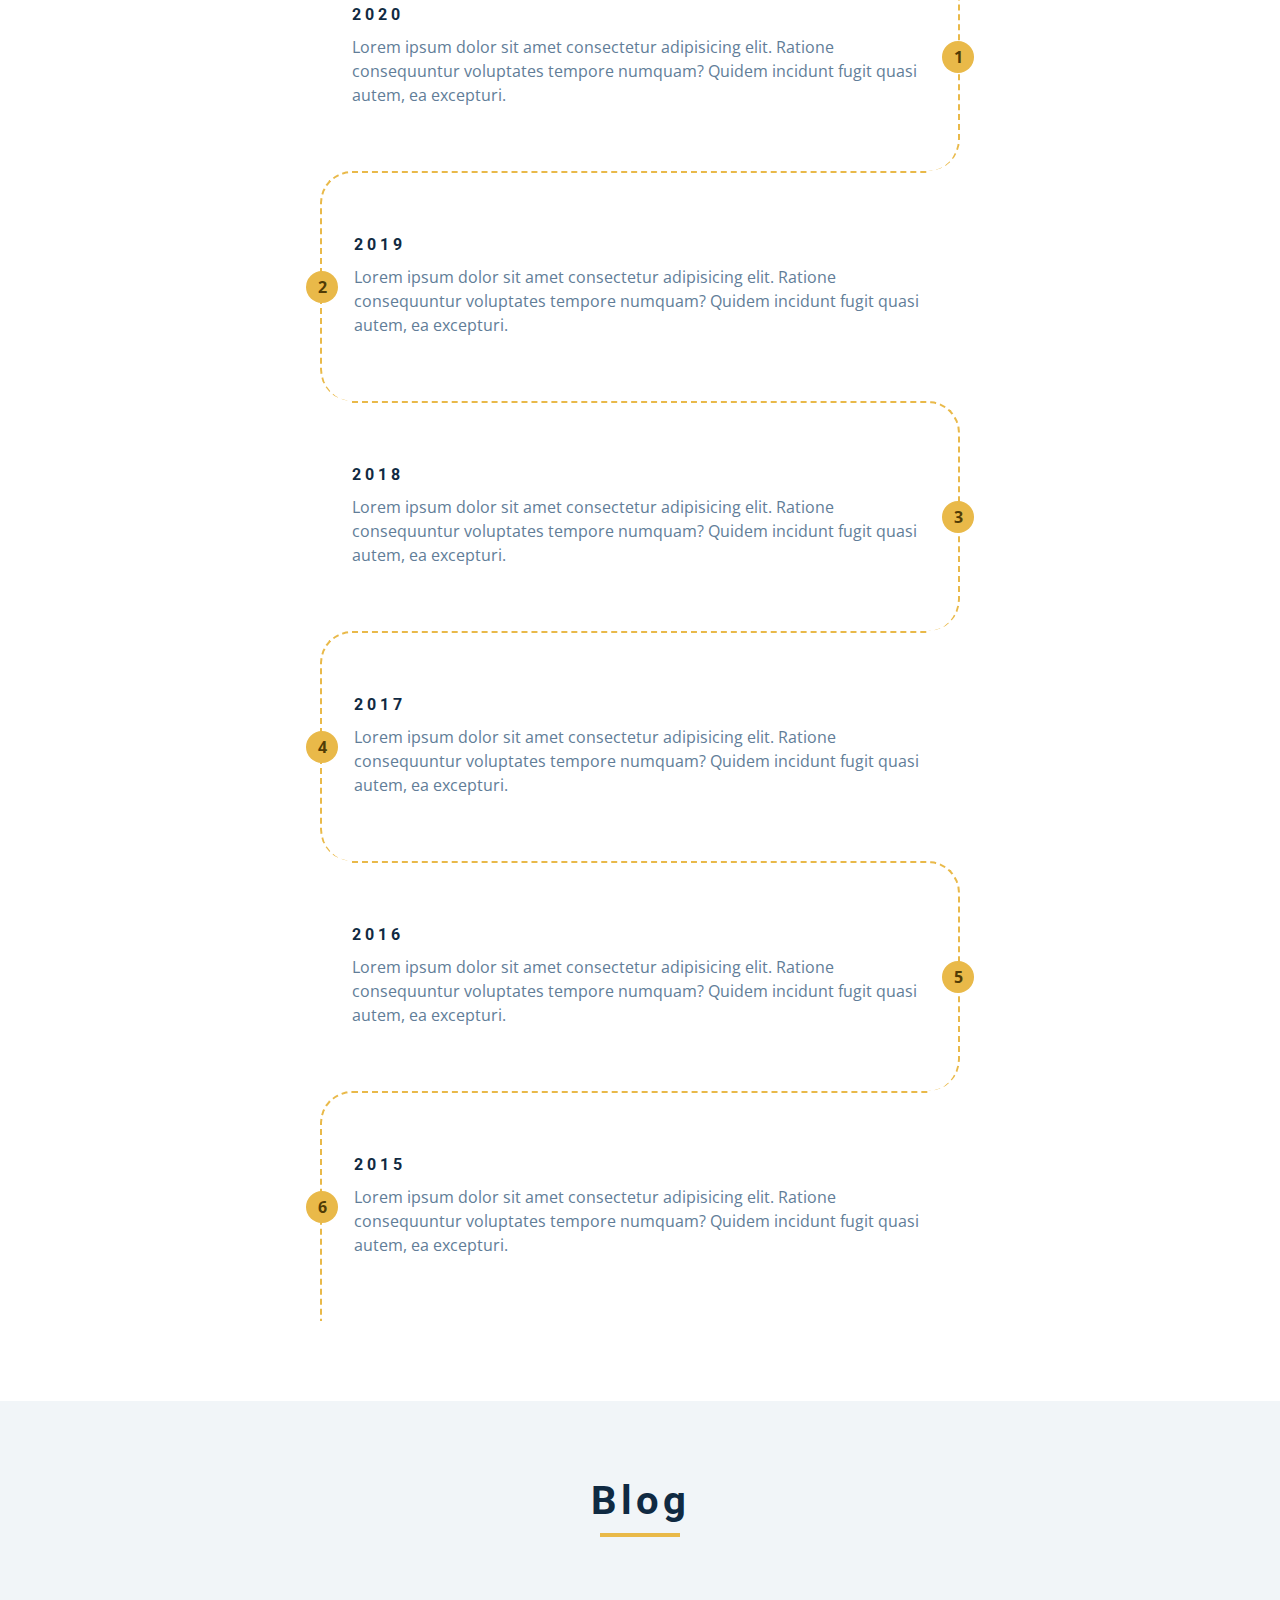
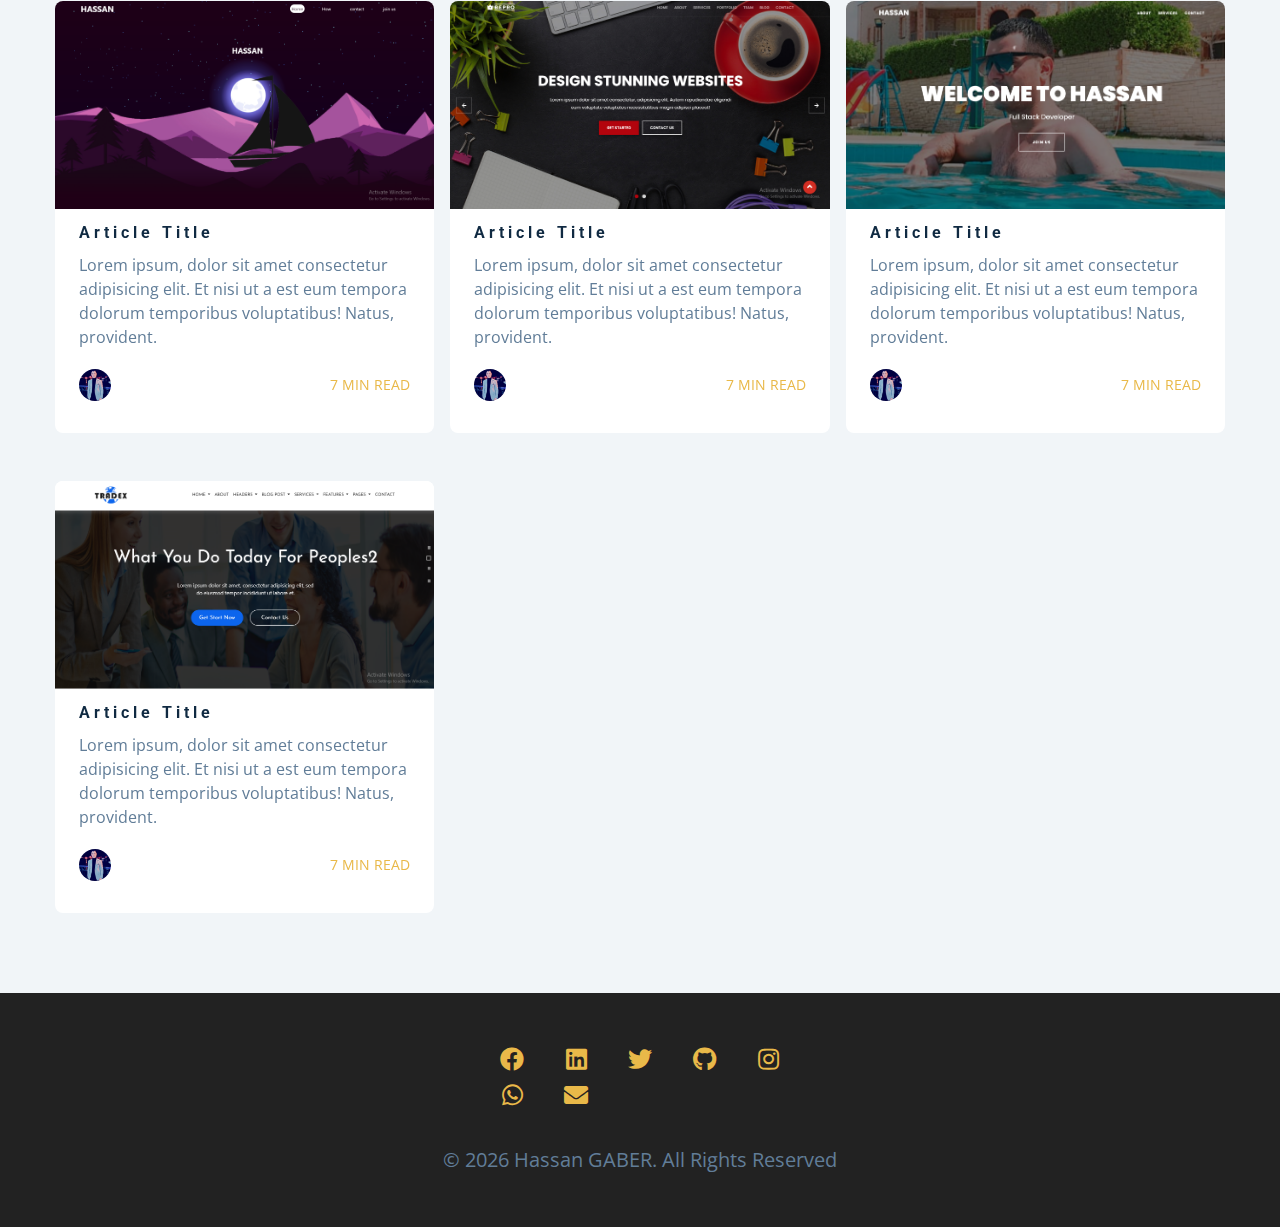
==== commit 09e0ce75: "new" ====
--- a/index.html
+++ b/index.html
@@ -23,6 +23,7 @@
             <!-- nav header -->
             <div class="nav-header">
                 <a href="#" class="logo">Hassan</a>
+
                 <button class="nav-btn" id="nav-btn">
           <i class="fas fa-bars"></i>
         </button>
@@ -74,22 +75,21 @@
                     </a>
                 </li>
                 <li>
-                    <a href="https://www.twitter.com" class="social-icon">
+                    <a href="https://www.linkedin.com/in/hassan-gaber-496194150/" target="_blank" class="social-icon">
                         <i class="fab fa-linkedin"></i>
                     </a>
                 </li>
                 <li>
-                    <a href="https://www.twitter.com" class="social-icon">
-                        <i class="fab fa-squarespace"></i>
+                    <a href="https://twitter.com/Hassan8Gaber" target="_blank" class="social-icon"><i
+                        class="fab fa-twitter"></i></a>
+                </li>
+                <li>
+                    <a href="https://github.com/Hassan667/" target="_blank" class="social-icon">
+                        <i class="fab fa-github"></i>
                     </a>
                 </li>
                 <li>
-                    <a href="https://www.twitter.com" class="social-icon">
-                        <i class="fab fa-behance"></i>
-                    </a>
-                </li>
-                <li>
-                    <a href="https://www.twitter.com" class="social-icon">
+                    <a href="https://www.instagram.com/h.gaber83/" target="_blank" class="social-icon">
                         <i class="fab fa-instagram"></i>
                     </a>
                 </li>
@@ -103,7 +103,7 @@
             <article class="hero-info">
                 <div class="underline"></div>
                 <h1>i'm Hassan </h1>
-                <h4>Full Stack Developer & Bachelor communication and electronic engineer</h4>
+                <h4>Full Stack Developer. </h4>
                 <a href="contact.html" class="btn hero-btn">hire me</a>
                 <!-- social icons -->
                 <ul class="social-icons hero-icons">
@@ -156,12 +156,14 @@
                 </div>
                 <!--end of section title -->
                 <p>
-                    Lorem ipsum dolor sit amet consectetur adipisicing elit. Vero quae, eum maiores est enim earum fugiat aspernatur. Fuga qui iste amet reiciendis possimus rerum omnis recusandae molestias error consequuntur, doloribus inventore reprehenderit officiis. Dolore
-                    aut, repellendus eius fugiat numquam cumque.
-                </p>
-                <p>
-                    Lorem ipsum dolor sit amet consectetur adipisicing elit. Vero quae, eum maiores est enim earum fugiat aspernatur. Fuga qui iste amet reiciendis possimus rerum omnis recusandae molestias error consequuntur, doloribus inventore reprehenderit officiis. Dolore
-                    aut, repellendus eius fugiat numquam cumque.
+                    Bachelor communication and electronic engineer&This Is My Official Portfolio Website To Showcase My All Works Related To Web Development And Programming.
+                </p>
+                <p>
+                    where I can present to you developing the front end of the web, you will get design and write clean and responsive codes With all the screens from the largest to the smallest for the screens for phones, and all of this and more using Bootstrap and css
+                    and according to the Javascript frameworks, your project will be worked on using Angular js , I am pleased and honored to visit my profile.
+                </p>
+                <p>
+
                 </p>
                 <a href="about.html" class="btn">about me</a>
             </article>
@@ -180,10 +182,10 @@
             <!-- single service -->
             <article class="service wow bounceInUp">
                 <i class="fas fa-code service-icon"></i>
-                <h4>web development</h4>
+                <h4>Frontend Developer</h4>
                 <div class="underline"></div>
                 <p>
-                    Lorem ipsum dolor sit amet consectetur adipisicing elit. Voluptates corrupti animi saepe quasi excepturi cupiditate voluptate dolor sed obcaecati vero.
+                    I Implements Web Designs Through Coding Languages Like HTML, CSS, And JavaScript, And Also Use Libraries And Frameworks.
                 </p>
             </article>
             <!-- end of single service -->
@@ -193,17 +195,17 @@
                 <h4>web design</h4>
                 <div class="underline"></div>
                 <p>
-                    Lorem ipsum dolor sit amet consectetur adipisicing elit. Voluptates corrupti animi saepe quasi excepturi cupiditate voluptate dolor sed obcaecati vero.
+                    Planning, Conceptualizing, And Arranging Content Online. Designing Website Include The Website’s Overall Functionality, Web Apps And User Interface Design.
                 </p>
             </article>
             <!-- end of single service -->
             <!-- single service -->
             <article class="service wow bounceInUp">
-                <i class="fab fa-android service-icon"></i>
-                <h4>app design</h4>
+                <i class="fa fa-mobile "></i>
+                <h4>Responsive Design</h4>
                 <div class="underline"></div>
                 <p>
-                    Lorem ipsum dolor sit amet consectetur adipisicing elit. Voluptates corrupti animi saepe quasi excepturi cupiditate voluptate dolor sed obcaecati vero.
+                    The Combination Of Flexible Grids, Flexible Images, And Media Queries. I Help Take The Complexity Out Of Responsive Design With Details On Design.
                 </p>
             </article>
             <!-- end of single service -->
@@ -340,7 +342,7 @@
                 <h3>back end</h3>
                 <!-- single skill -->
                 <div class="skill">
-                    <p>Node</p>
+                    <p>Git</p>
                     <div class="skill-container">
                         <div class="skill-value"></div>
                         <p class="skill-text">
@@ -351,7 +353,7 @@
                 <!--end of  single skill -->
                 <!-- single skill -->
                 <div class="skill">
-                    <p>Git</p>
+                    <p>Node Js</p>
                     <div class="skill-container">
                         <div class="skill-value value-70"></div>
                         <p class="skill-text skill-text-70">
@@ -362,7 +364,7 @@
                 <!--end of  single skill -->
                 <!-- single skill -->
                 <div class="skill">
-                    <p>Python</p>
+                    <p>mongodb</p>
                     <div class="skill-container">
                         <div class="skill-value value-80"></div>
                         <p class="skill-text skill-text-80">
@@ -604,10 +606,10 @@
     </footer>
     <!-- to top -->
     <a id="scrollUp" href="#top" style="position: fixed; z-index: 300; display: block;"><i class="fa fa-angle-up"
-      aria-hidden="true"></i></a>
+        aria-hidden="true"></i></a>
     <!-- the end -->
 
-    <a id="scrollUp" href="#top" style="position: fixed; z-index:300;"><i class="fa fa-angle-up" aria-hidden="true"></i></a>
+    <!-- <a id="scrollUp" href="#top" style="position: fixed; z-index:300;"><i class="fa fa-angle-up" aria-hidden="true"></i></a> -->
 
     <script src=" https://cdn.jsdelivr.net/npm/bootstrap@5.1.3/dist/js/bootstrap.bundle.min.js " integrity="sha384-ka7Sk0Gln4gmtz2MlQnikT1wXgYsOg+OMhuP+IlRH9sENBO0LRn5q+8nbTov4+1p " crossorigin="anonymous ">
     </script>
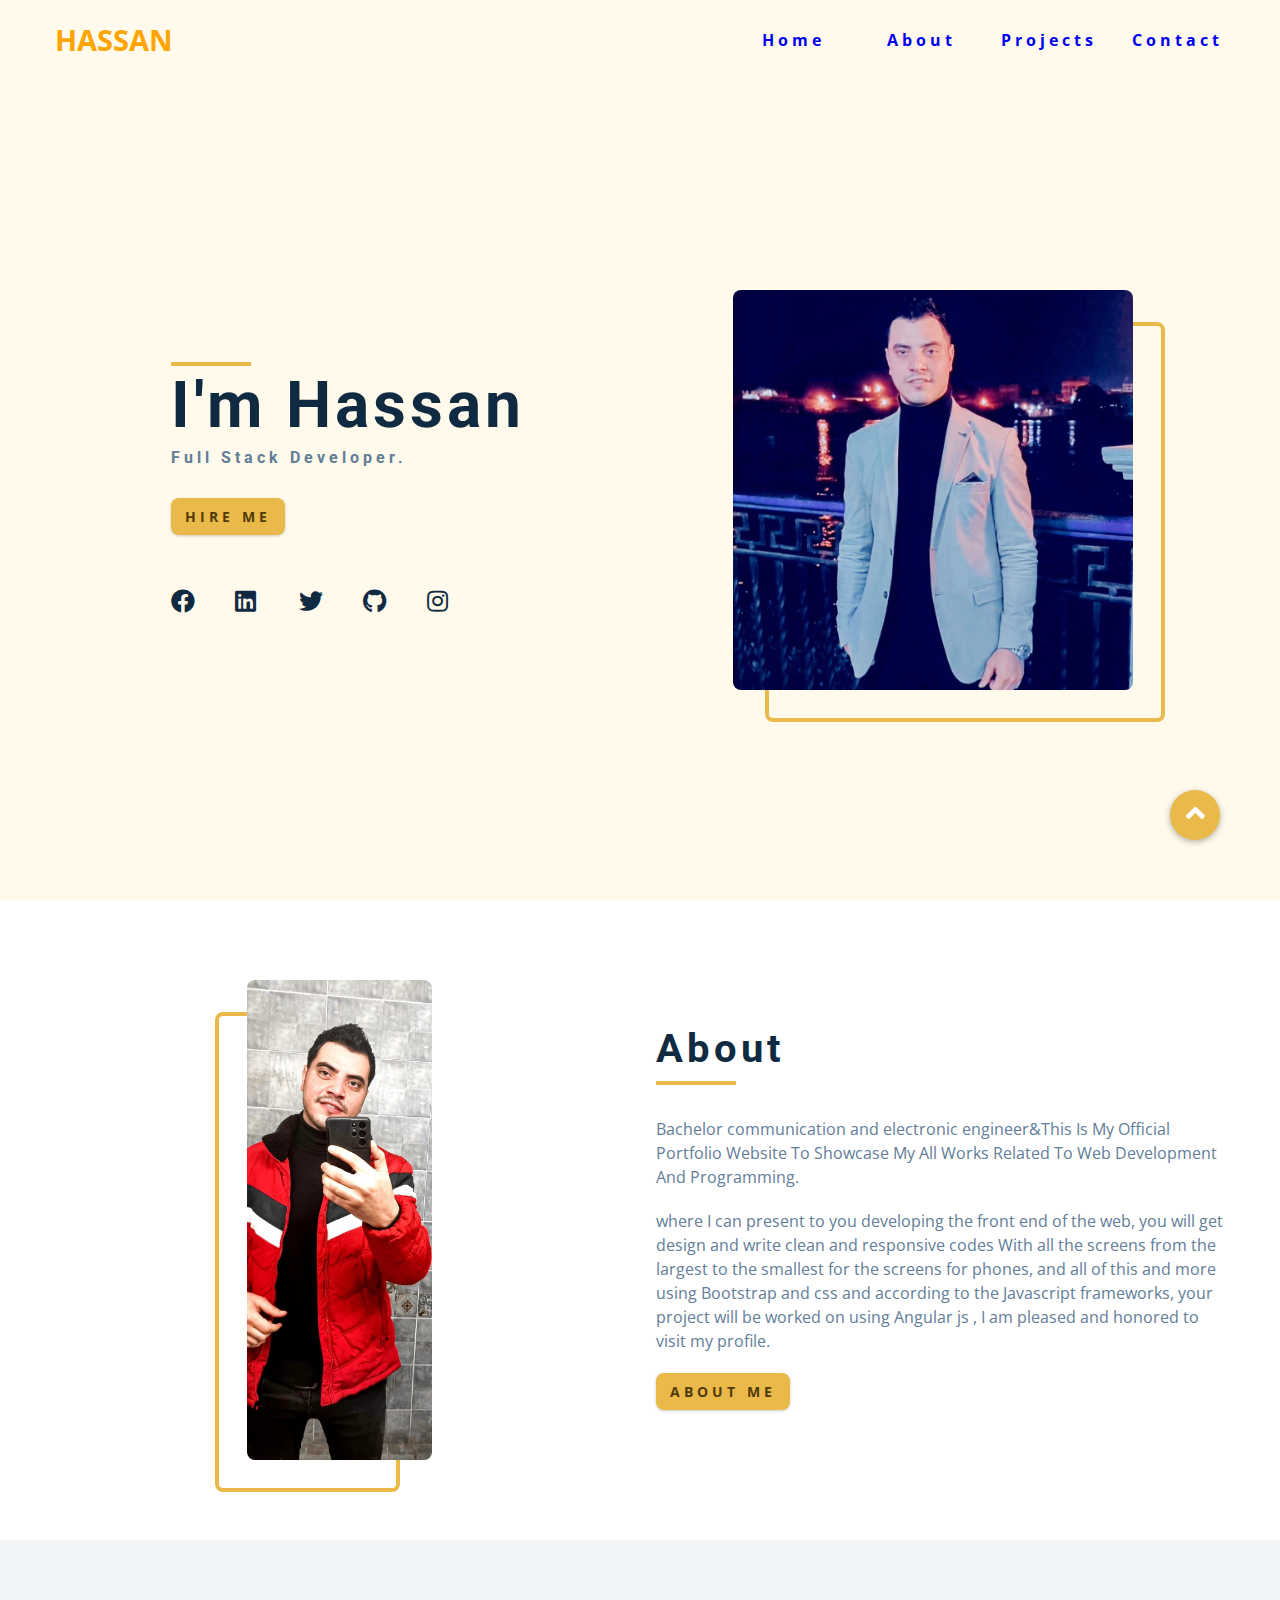
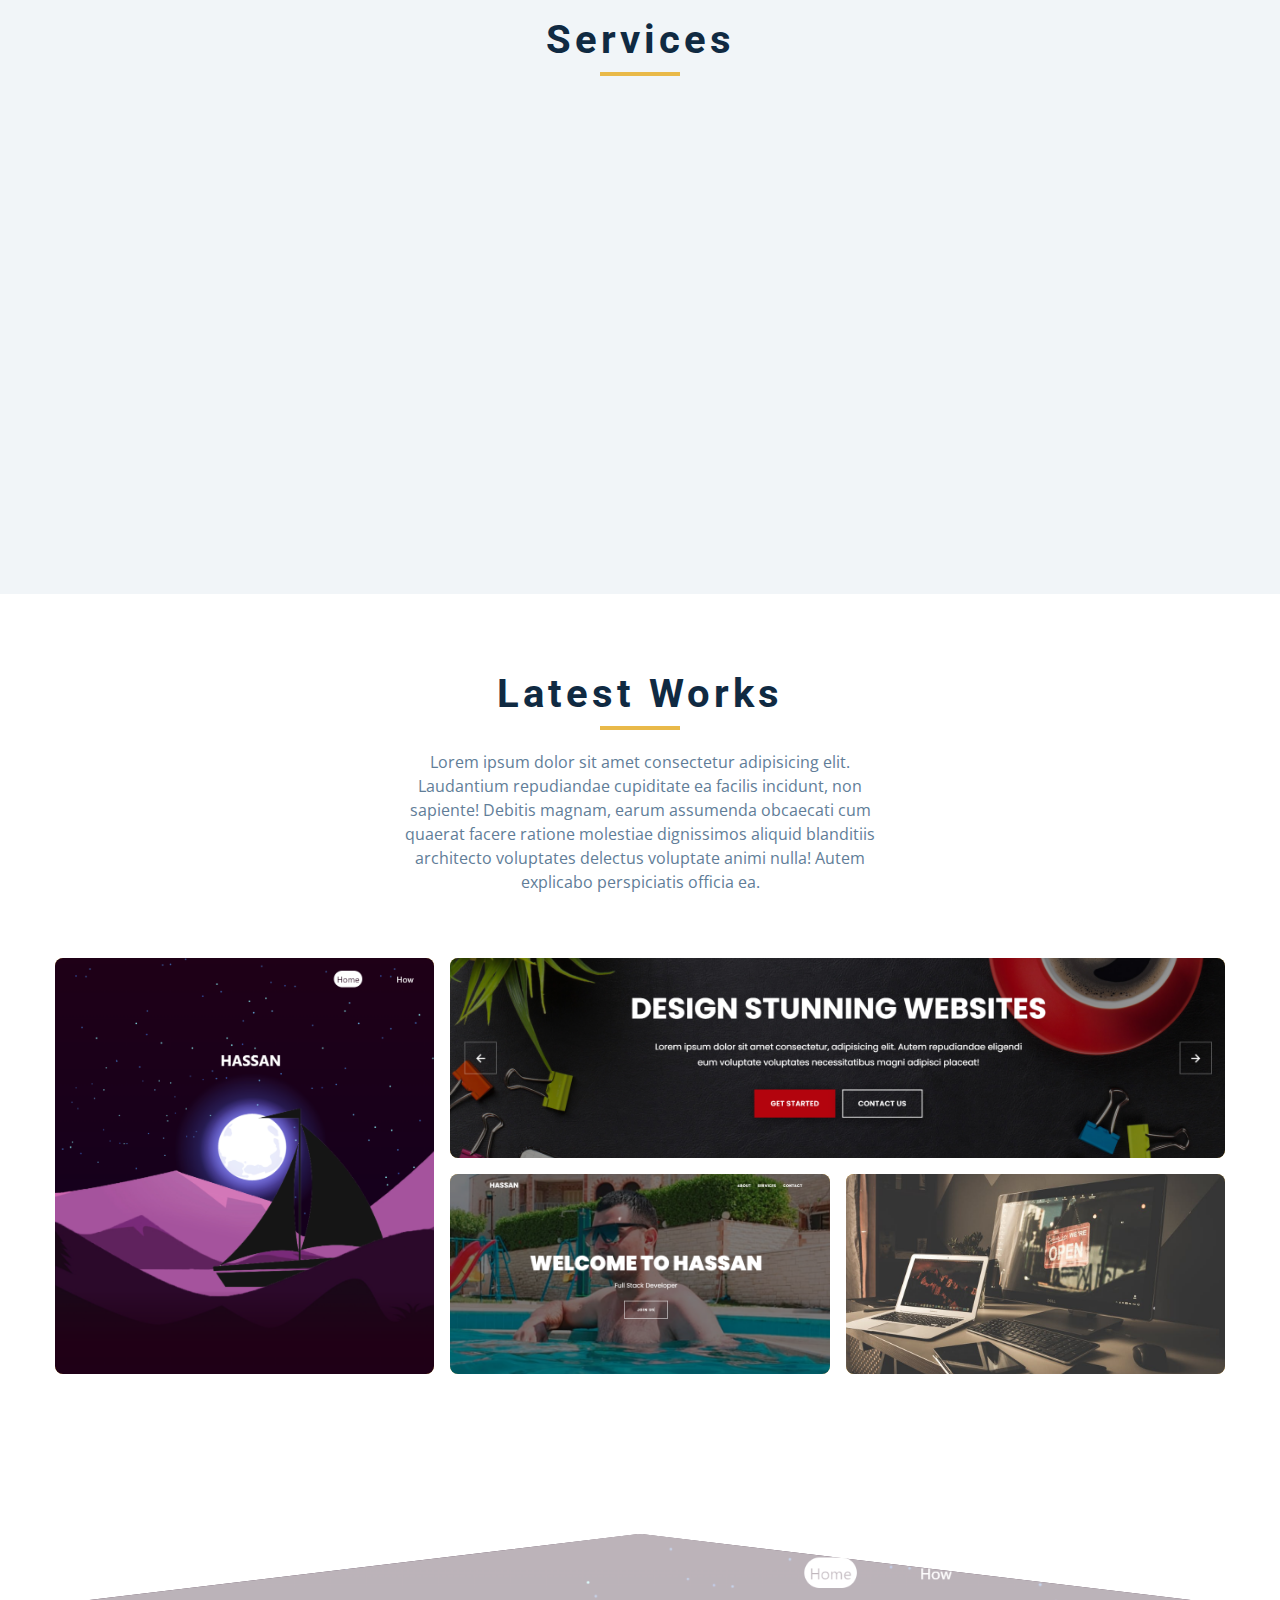
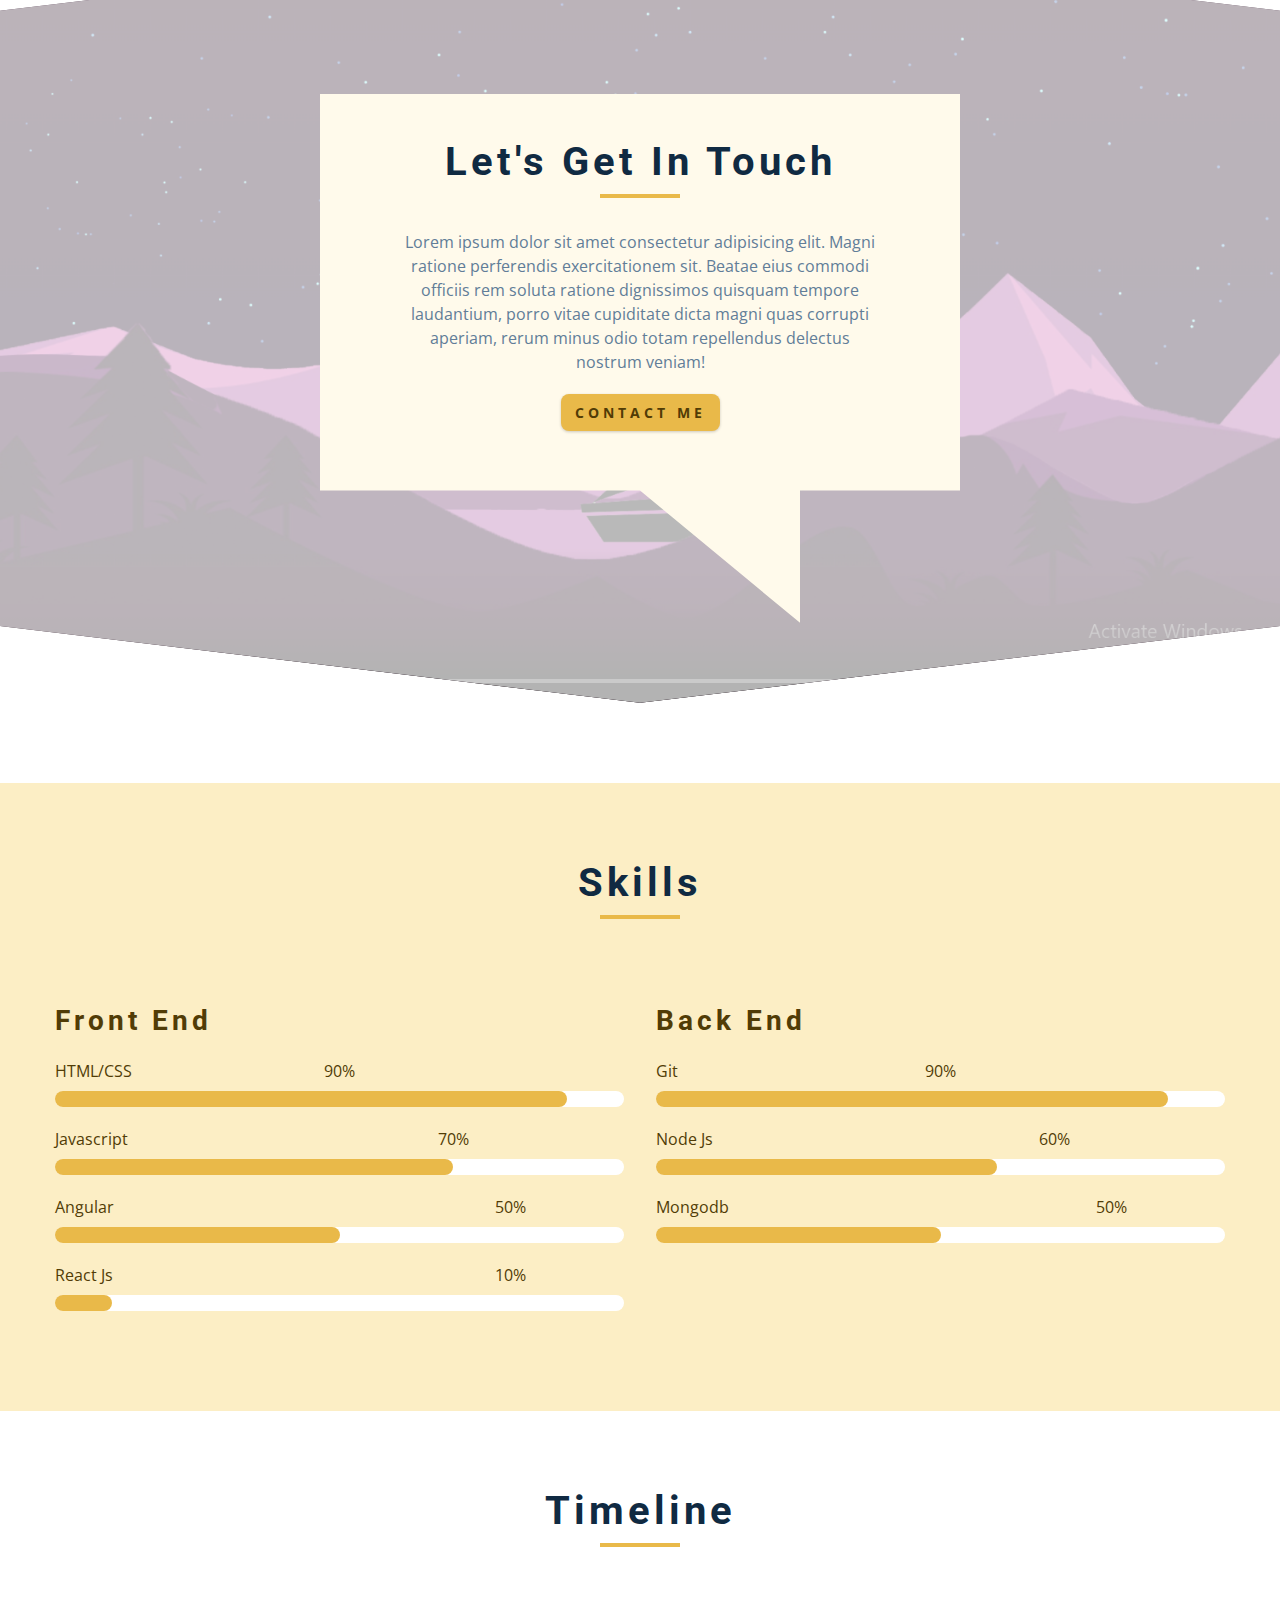
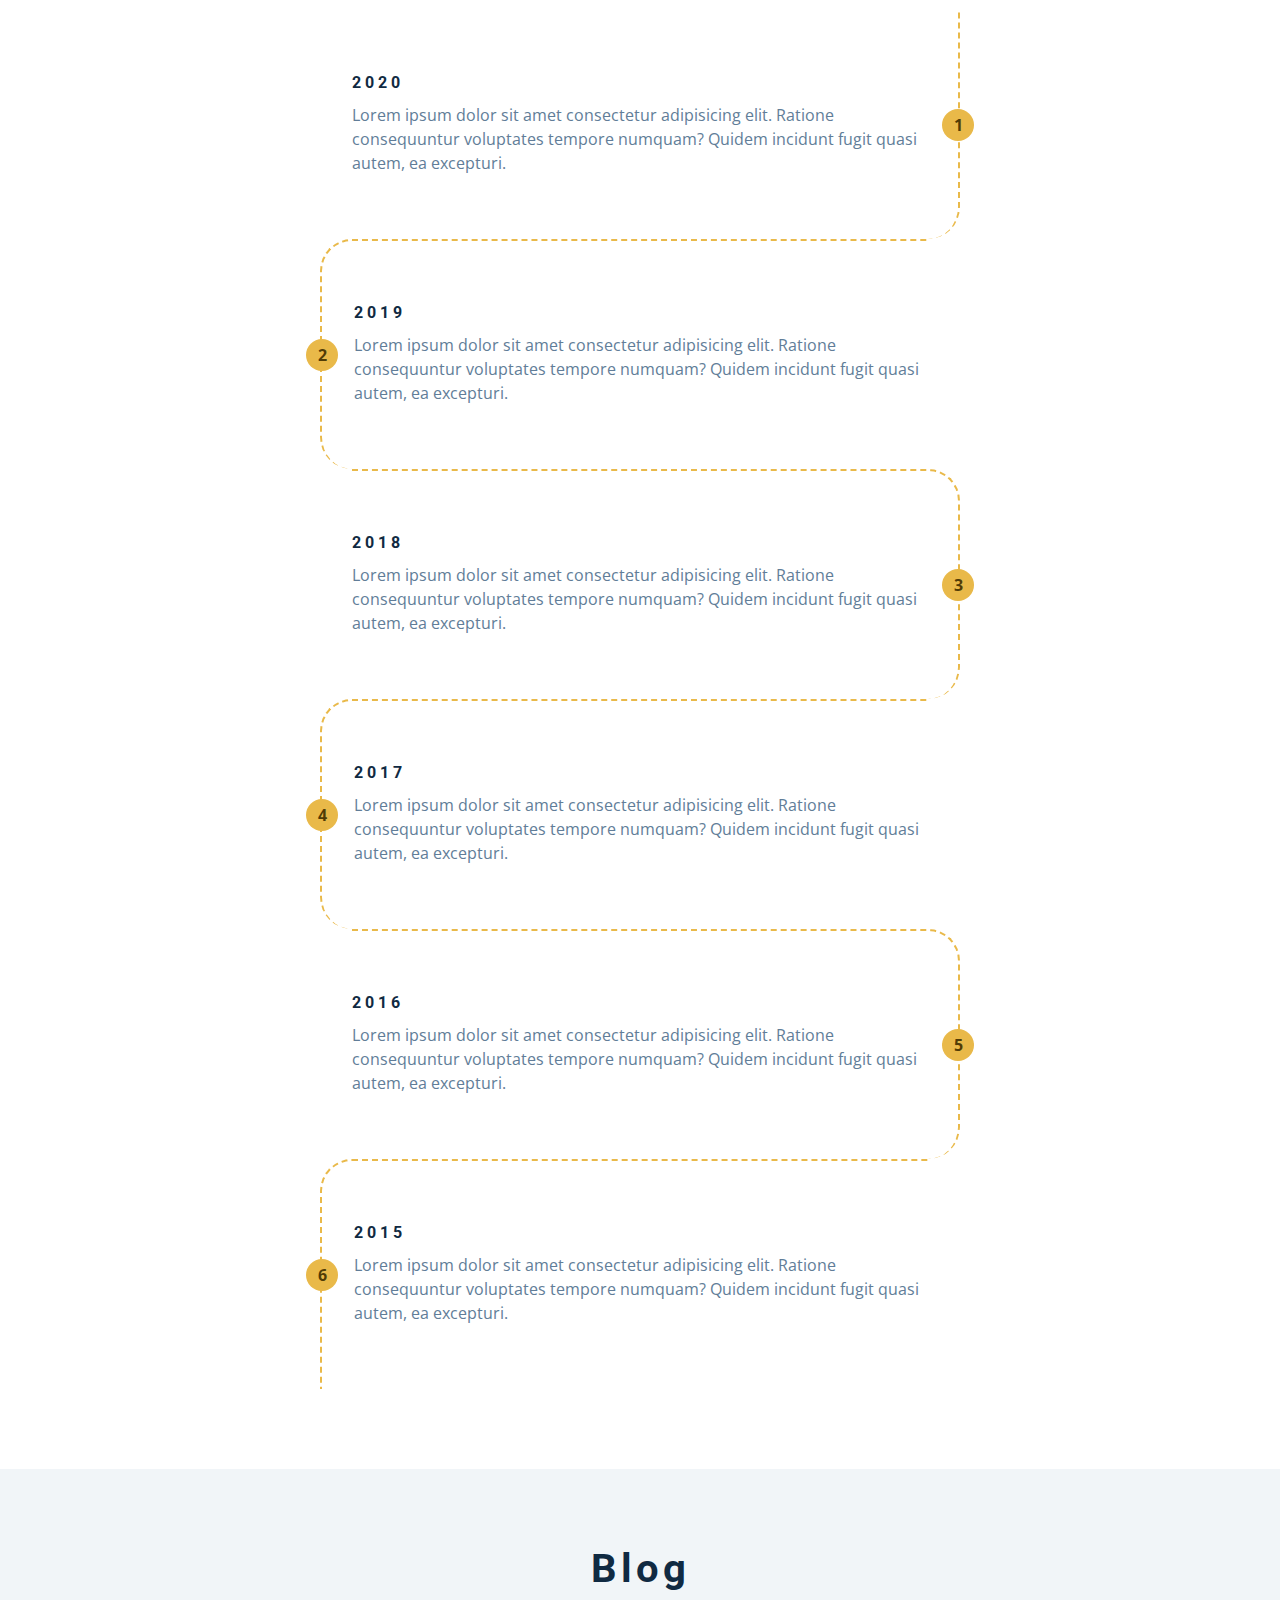
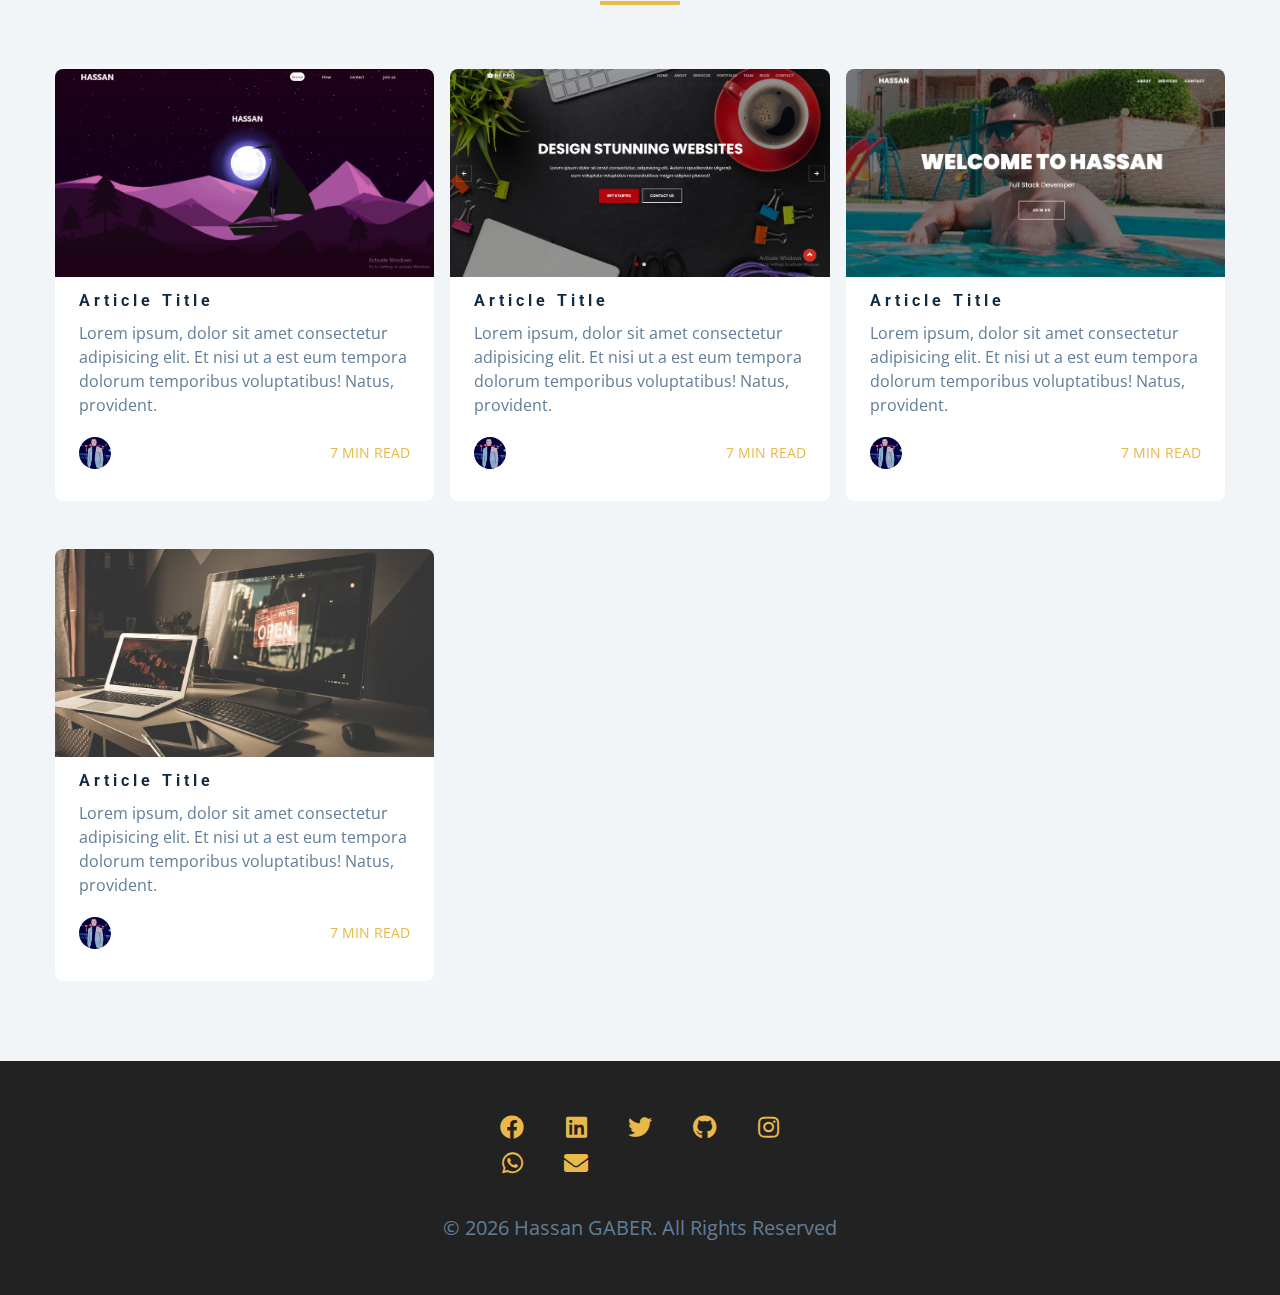
==== commit df8f236c: "u" ====
--- a/index.html
+++ b/index.html
@@ -310,7 +310,7 @@
                     <div class="skill-container">
                         <div class="skill-value"></div>
                         <p class="skill-text">
-                            50%
+                            90%
                         </p>
                     </div>
                 </div>
@@ -332,7 +332,16 @@
                     <div class="skill-container">
                         <div class="skill-value value-80"></div>
                         <p class="skill-text skill-text-80">
-                            80%
+                            50%
+                        </p>
+                    </div>
+                </div>
+                <div class="skill">
+                    <p>React js</p>
+                    <div class="skill-container">
+                        <div class="skill-value value-10"></div>
+                        <p class="skill-text skill-text-80">
+                            10%
                         </p>
                     </div>
                 </div>
@@ -346,7 +355,7 @@
                     <div class="skill-container">
                         <div class="skill-value"></div>
                         <p class="skill-text">
-                            50%
+                            90%
                         </p>
                     </div>
                 </div>
@@ -355,9 +364,9 @@
                 <div class="skill">
                     <p>Node Js</p>
                     <div class="skill-container">
-                        <div class="skill-value value-70"></div>
+                        <div class="skill-value value-60"></div>
                         <p class="skill-text skill-text-70">
-                            70%
+                            60%
                         </p>
                     </div>
                 </div>
@@ -368,7 +377,7 @@
                     <div class="skill-container">
                         <div class="skill-value value-80"></div>
                         <p class="skill-text skill-text-80">
-                            80%
+                            50%
                         </p>
                     </div>
                 </div>
--- a/css/styles.css
+++ b/css/styles.css
@@ -809,7 +809,7 @@
     left: 0;
     background: var(--clr-primary-5);
     height: 100%;
-    width: 50%;
+    width: 90%;
     border-radius: var(--radius);
 }
 
@@ -818,7 +818,15 @@
 }
 
 .value-80 {
-    width: 80%;
+    width: 50%;
+}
+
+.value-10 {
+    width: 10%;
+}
+
+.value-60 {
+    width: 60%;
 }
 
 .skill-text {
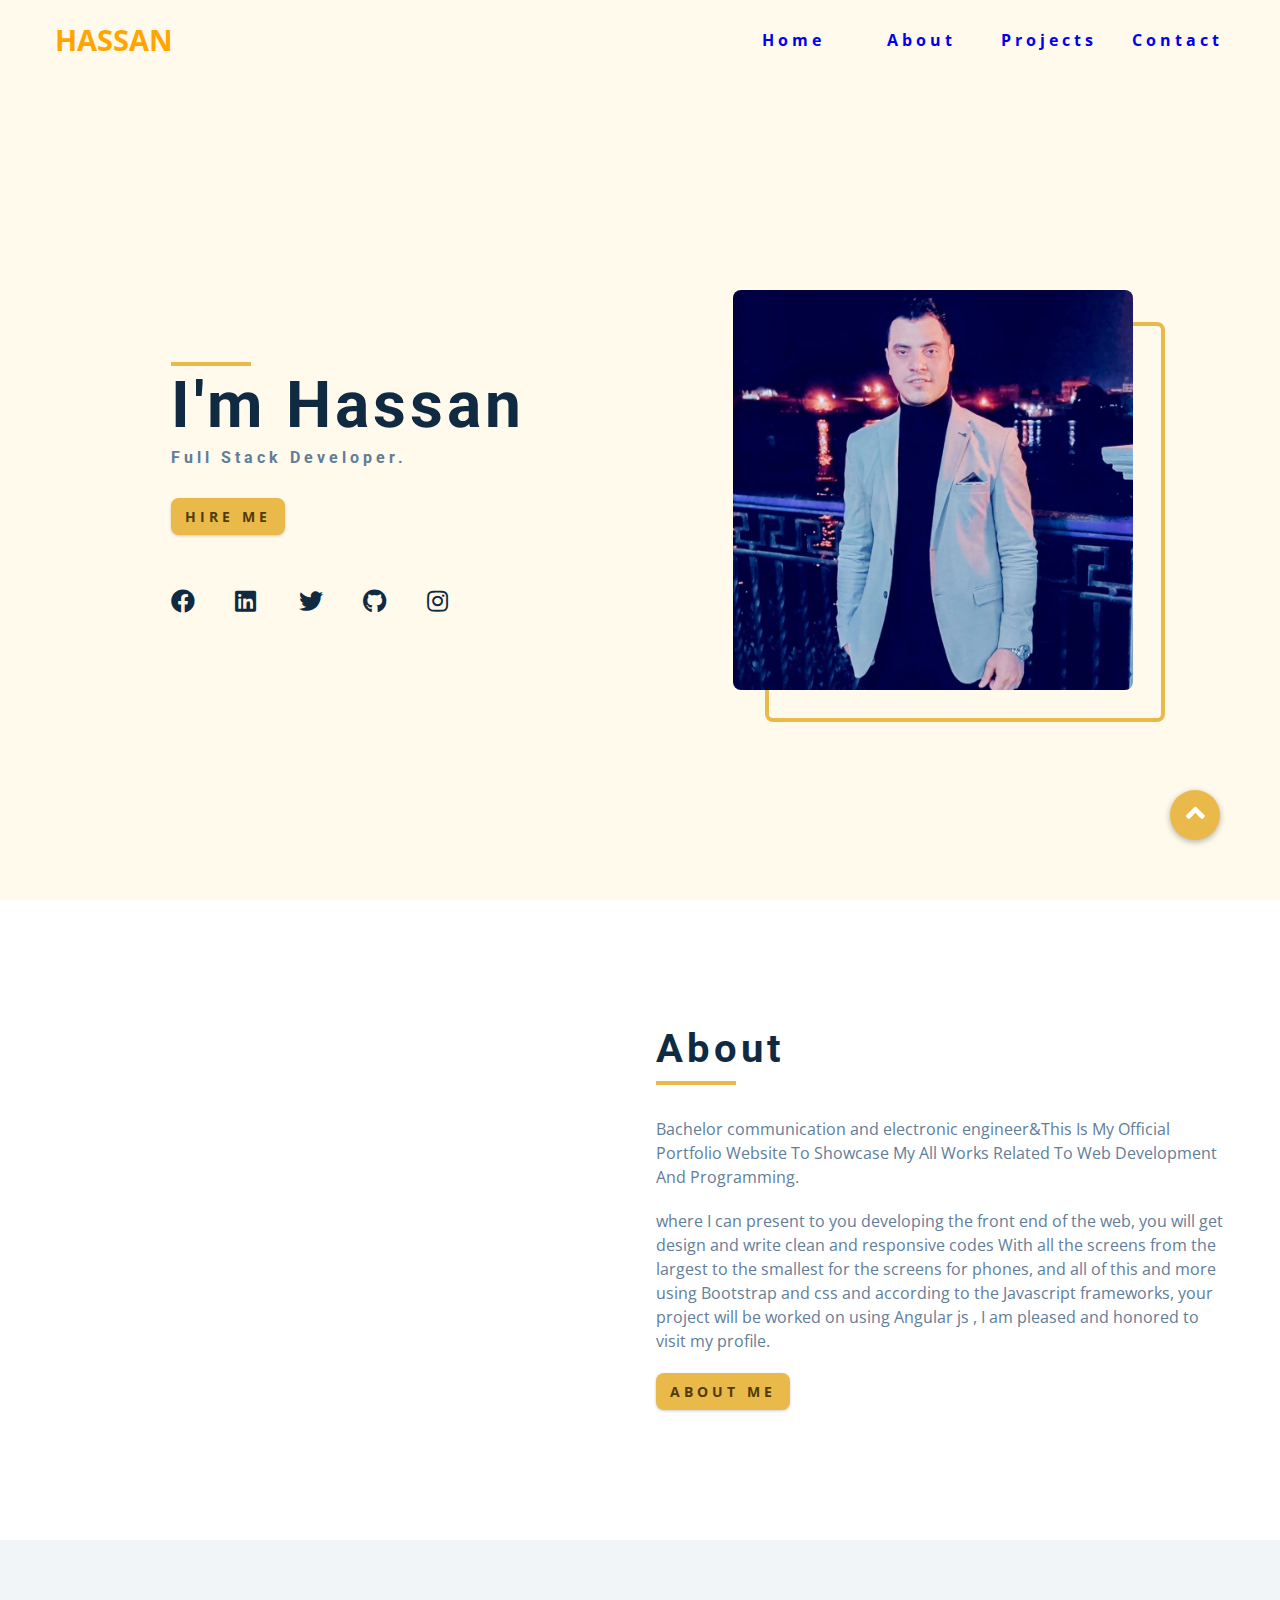
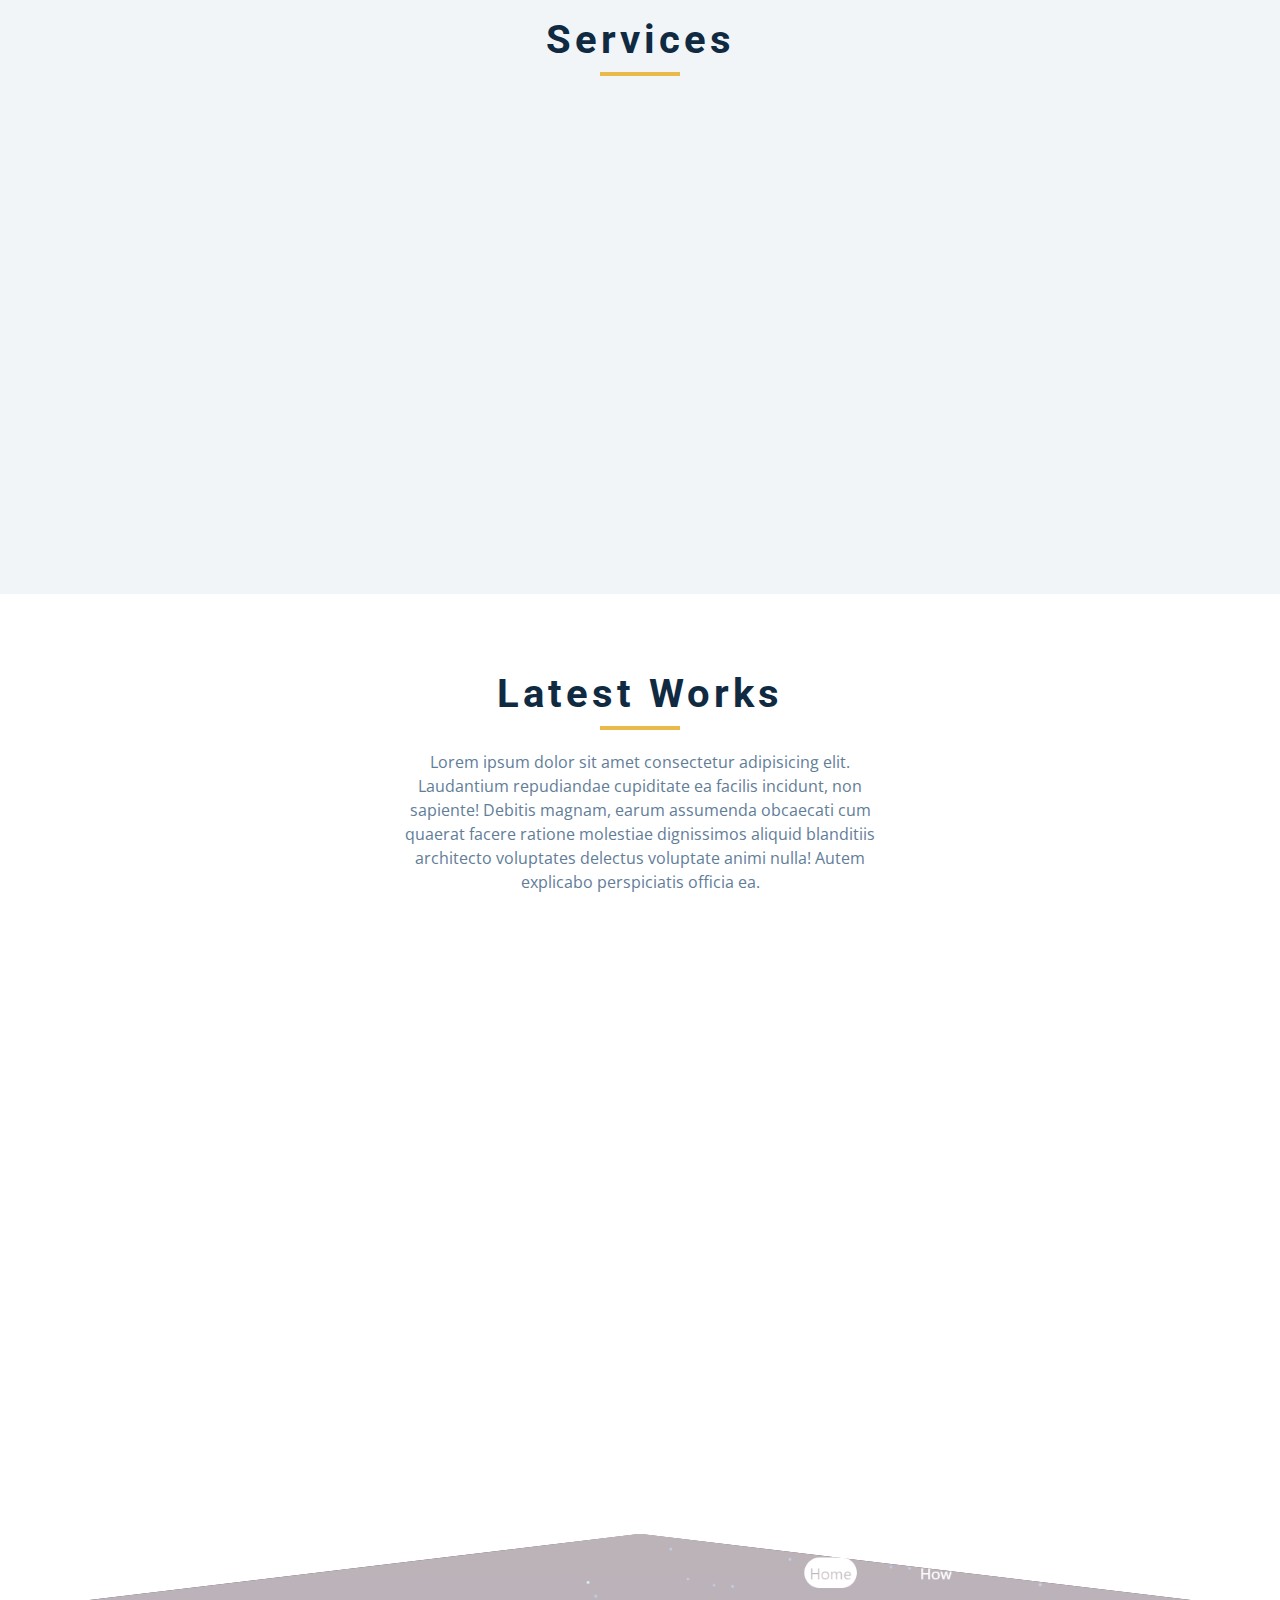
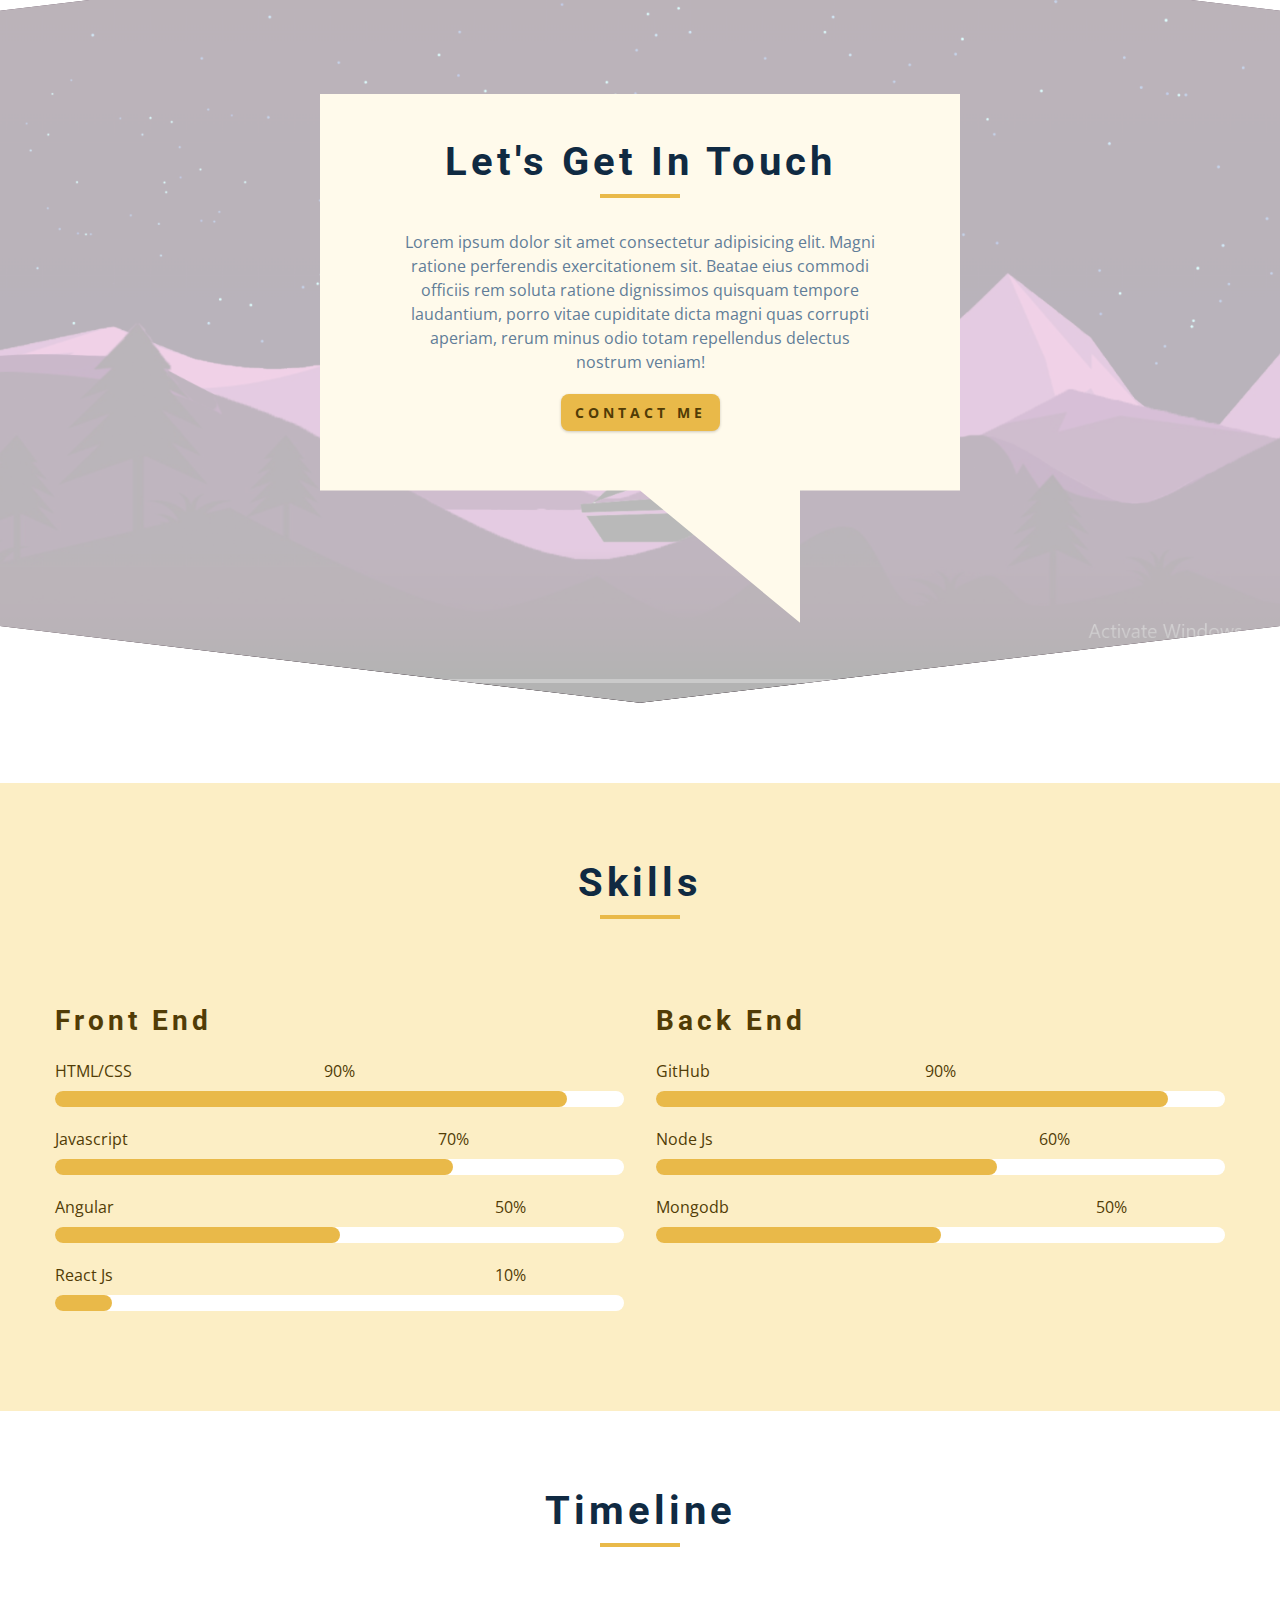
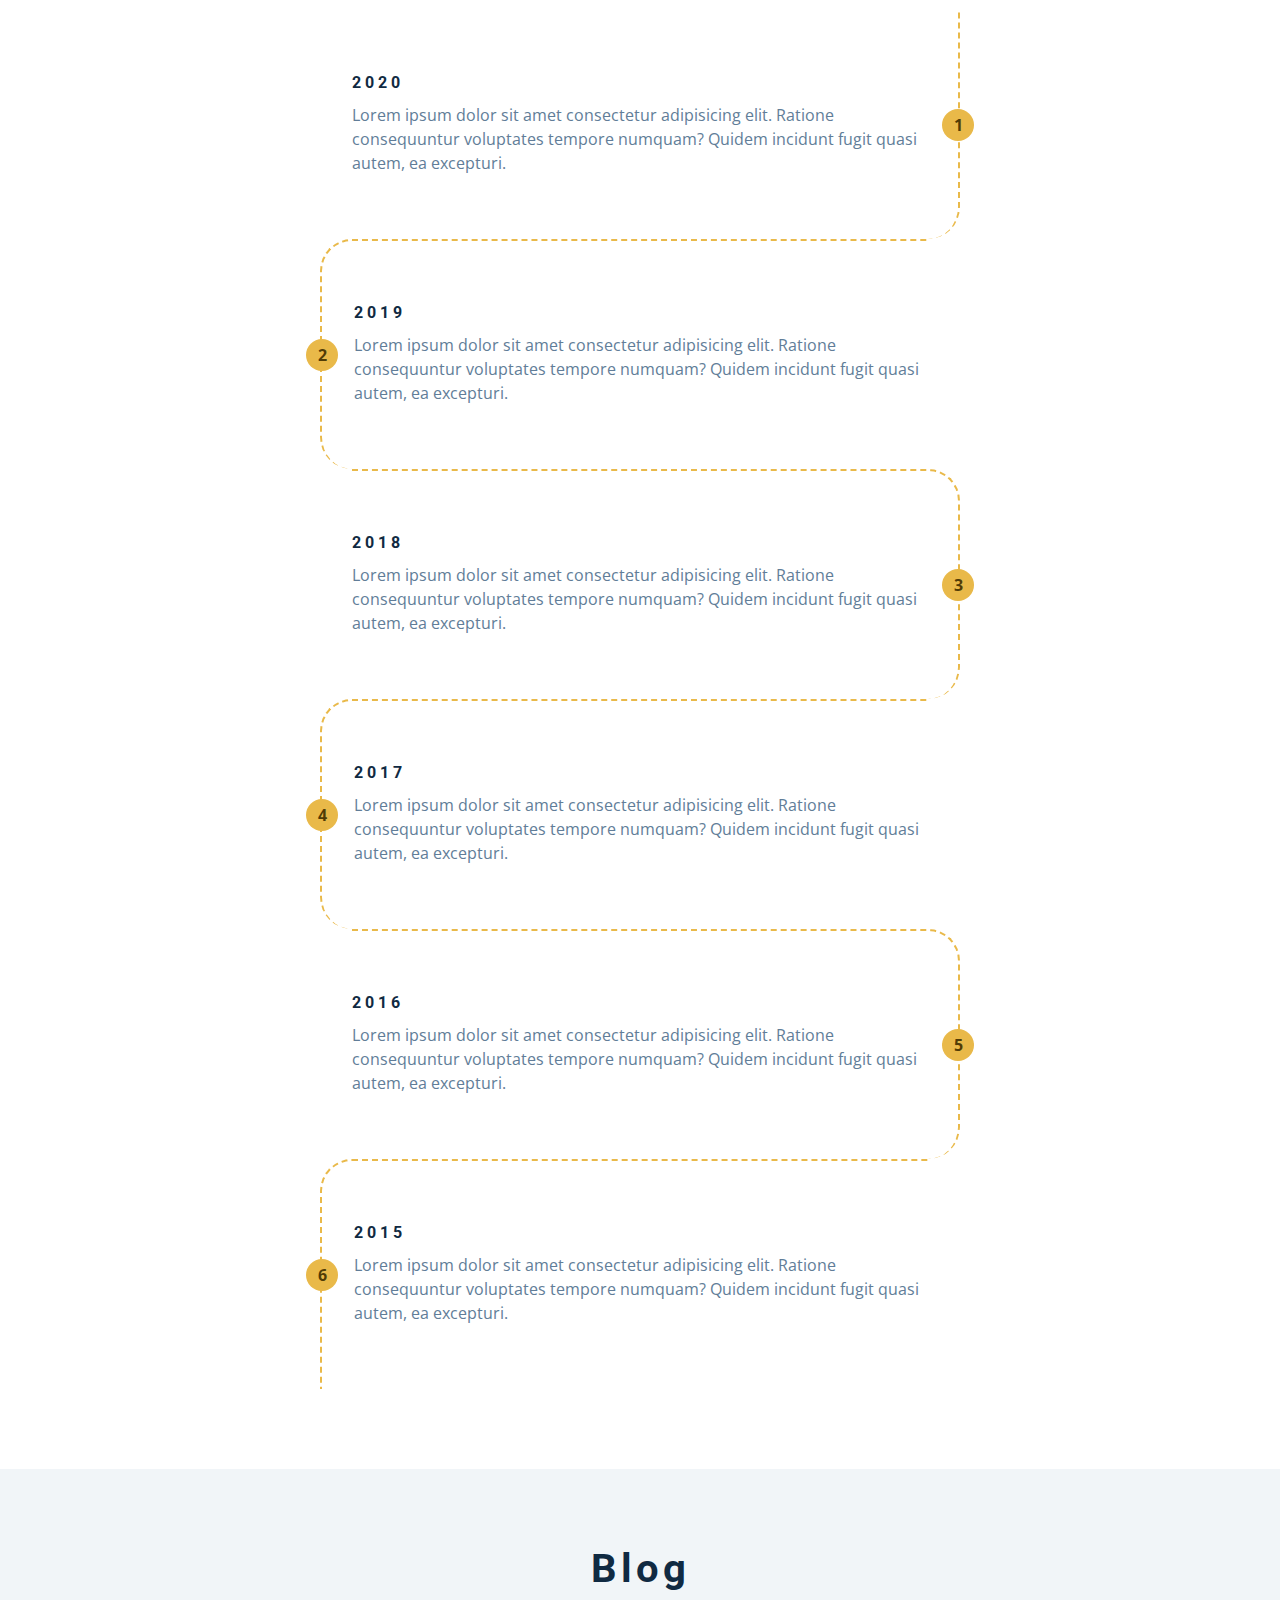
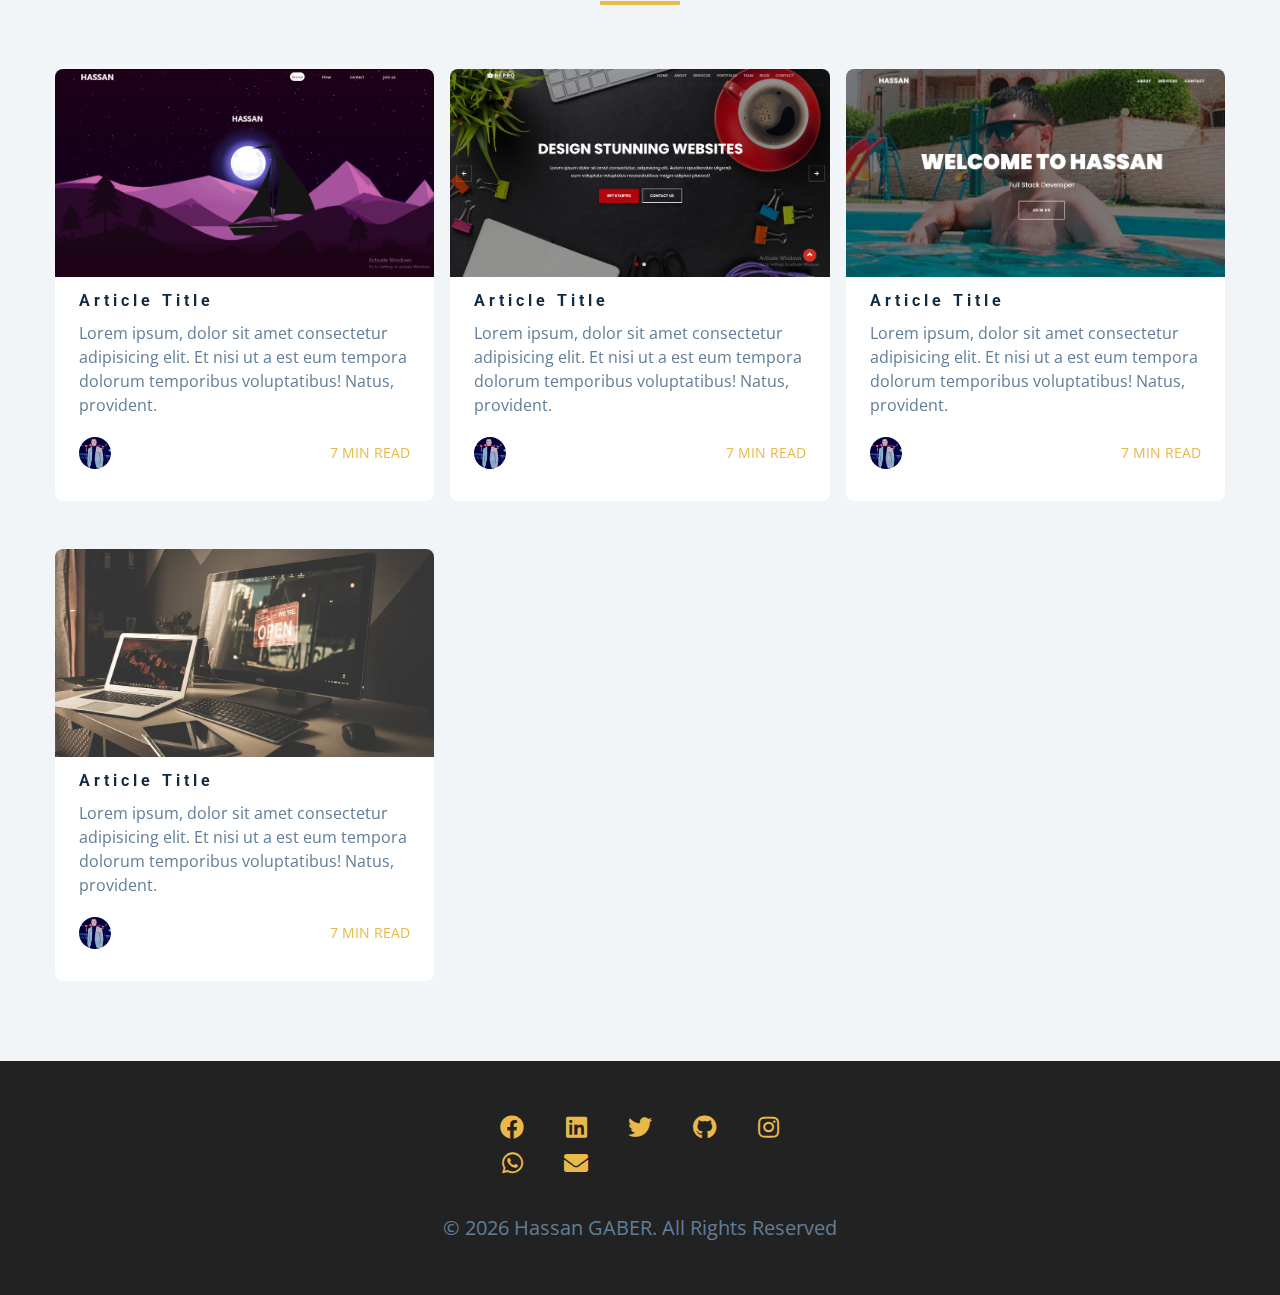
==== commit 55be04e8: "up" ====
--- a/index.html
+++ b/index.html
@@ -134,8 +134,8 @@
 
                 </ul>
             </article>
-            <article class="hero-img">
-                <img src="./images/hero-img.jpeg" class="hero-photo" alt="john doe" />
+            <article class="hero-img  wow bounceInUp">
+                <img src="./images/hero-img.jpeg " class="hero-photo" alt="john doe" />
             </article>
         </div>
     </header>
@@ -144,7 +144,7 @@
     <section class="section about">
         <div class="section-center about-center">
             <!-- about img -->
-            <article class="about-img">
+            <article class="about-img  wow bounceInUp">
                 <img src="./images/about-img.jpeg" class="hero-photo" alt="about img" />
             </article>
             <!-- about info -->
@@ -227,7 +227,7 @@
         <div class="section-center projects-center">
             <!-- single project -->
             <a href="projects.html" class="project-1">
-                <article class="project ">
+                <article class="project   wow bounceInUp">
                     <img src="./images/project-1.jpeg" alt="single project" class="project-img " />
                     <div class="project-info">
                         <h4>project title</h4>
@@ -238,7 +238,7 @@
             <!-- end of single project -->
             <!-- single project -->
             <a href="projects.html" class="project-2">
-                <article class="project">
+                <article class="project  wow bounceInUp">
                     <img src="./images/project-2.jpeg" alt="single project" class="project-img" />
                     <div class="project-info">
                         <h4>project title</h4>
@@ -249,7 +249,7 @@
             <!-- end of single project -->
             <!-- single project -->
             <a href="projects.html" class="project-3">
-                <article class="project">
+                <article class="project  wow bounceInUp">
                     <img src="./images/project-3.jpeg" alt="single project" class="project-img" />
                     <div class="project-info">
                         <h4>project title</h4>
@@ -259,7 +259,7 @@
             </a>
             <!-- end of single project -->
             <!-- single project -->
-            <a href="projects.html" class="project-4">
+            <a href="projects.html" class="project-4  wow bounceInUp">
                 <article class="project">
                     <img src="./images/project-4.jpeg" alt="single project" class="project-img" />
                     <div class="project-info">
@@ -351,7 +351,7 @@
                 <h3>back end</h3>
                 <!-- single skill -->
                 <div class="skill">
-                    <p>Git</p>
+                    <p>GitHub</p>
                     <div class="skill-container">
                         <div class="skill-value"></div>
                         <p class="skill-text">
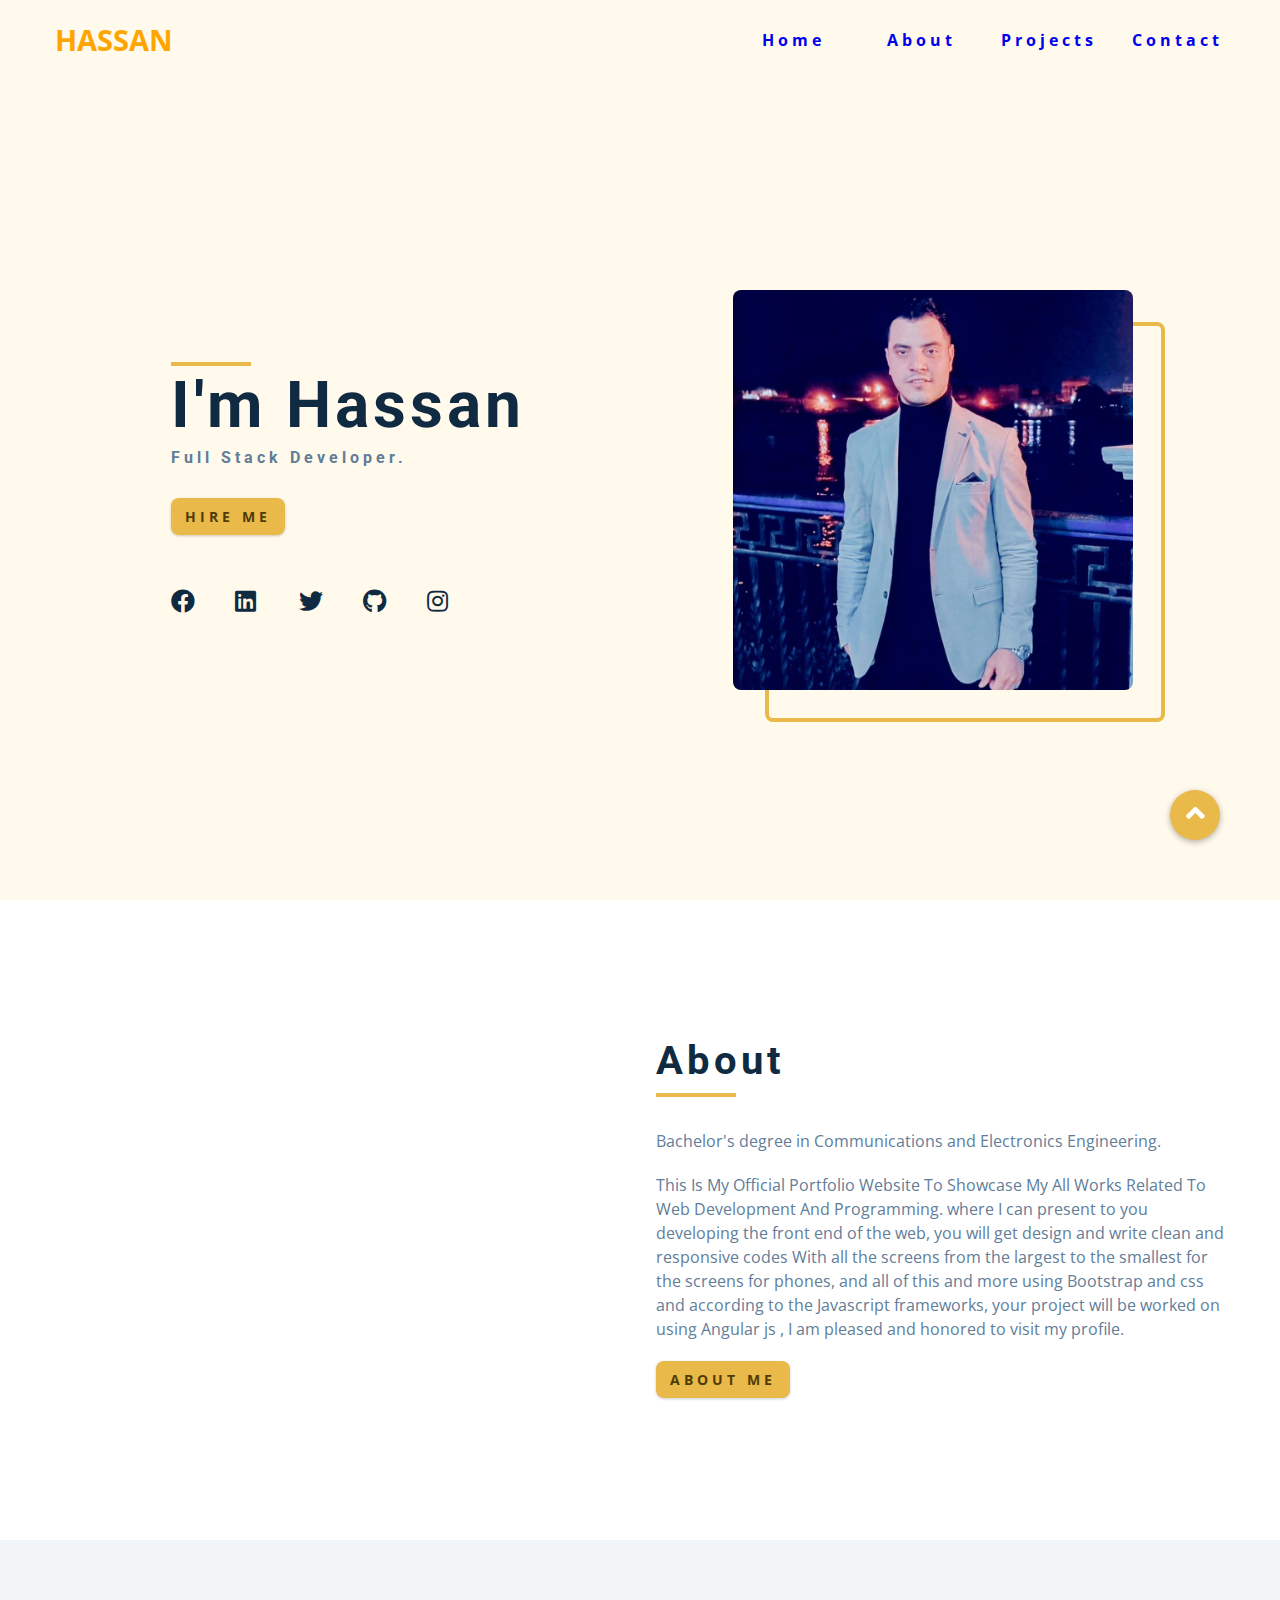
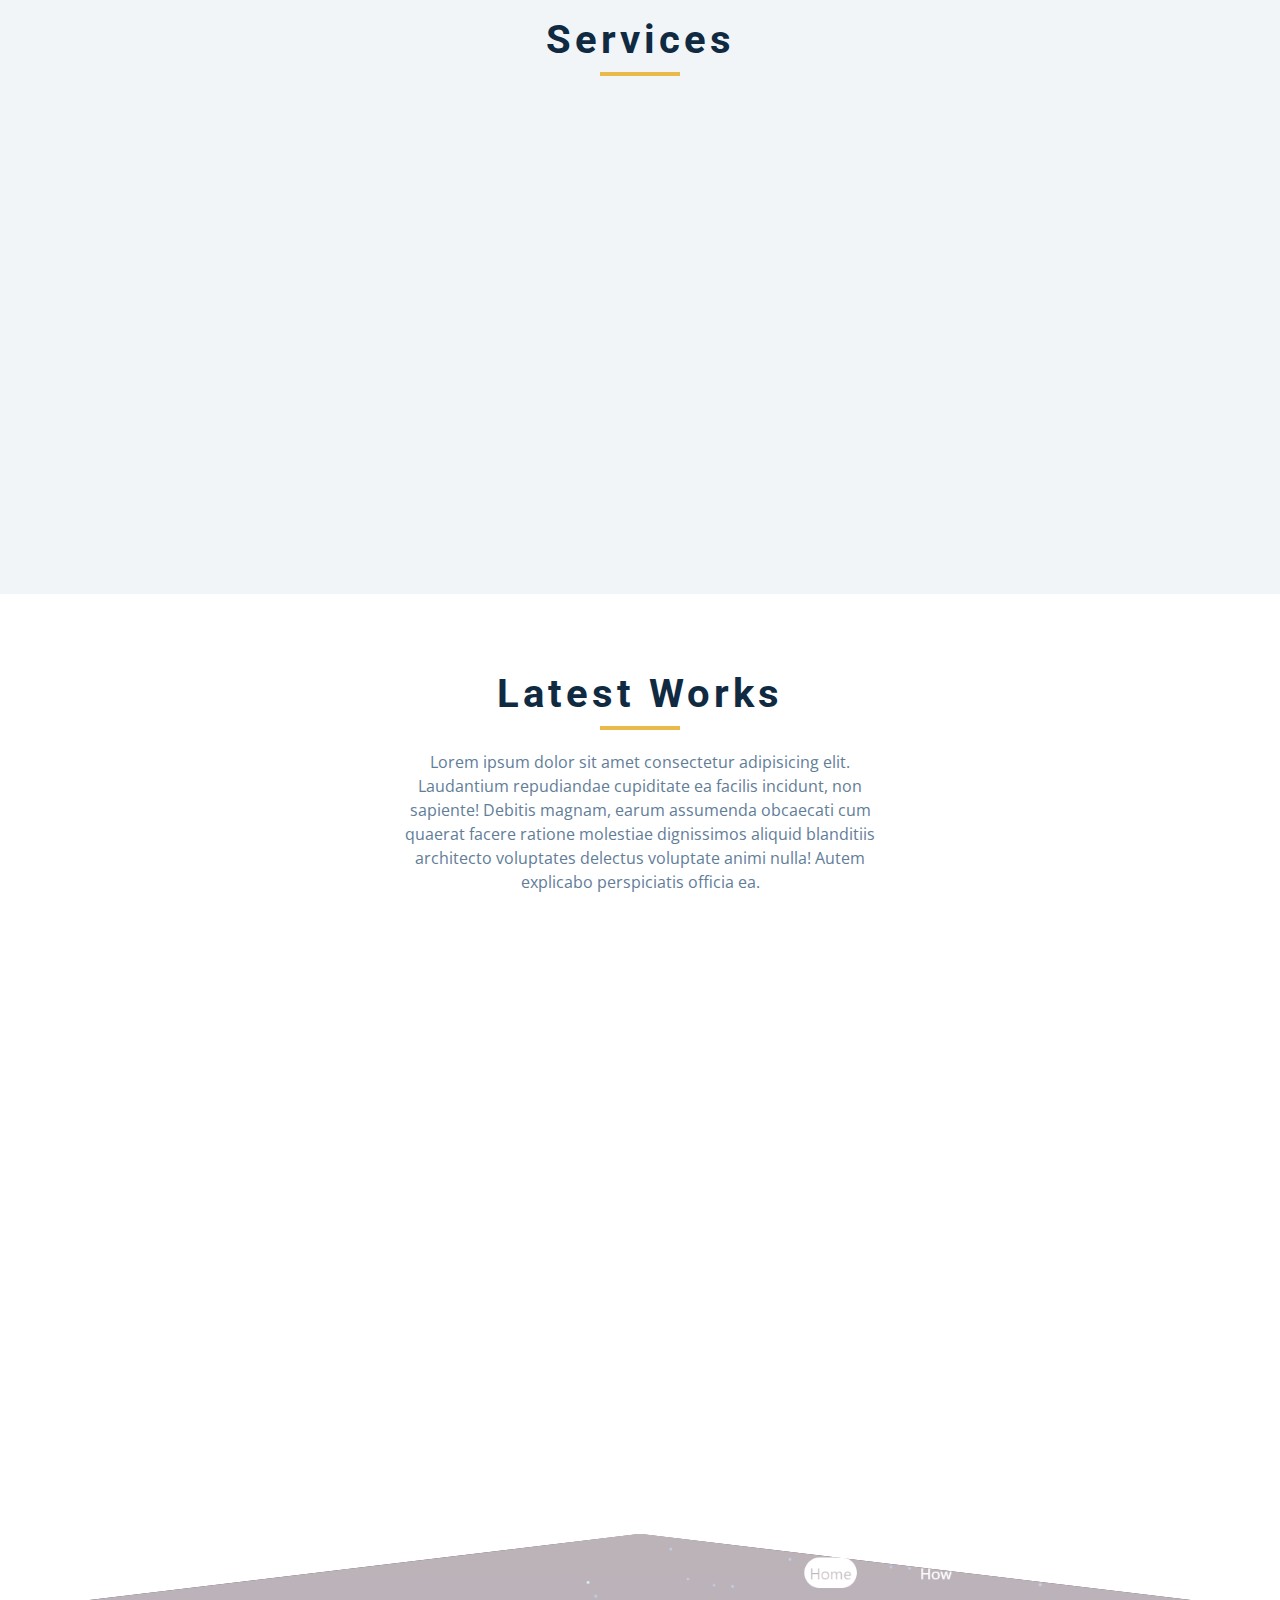
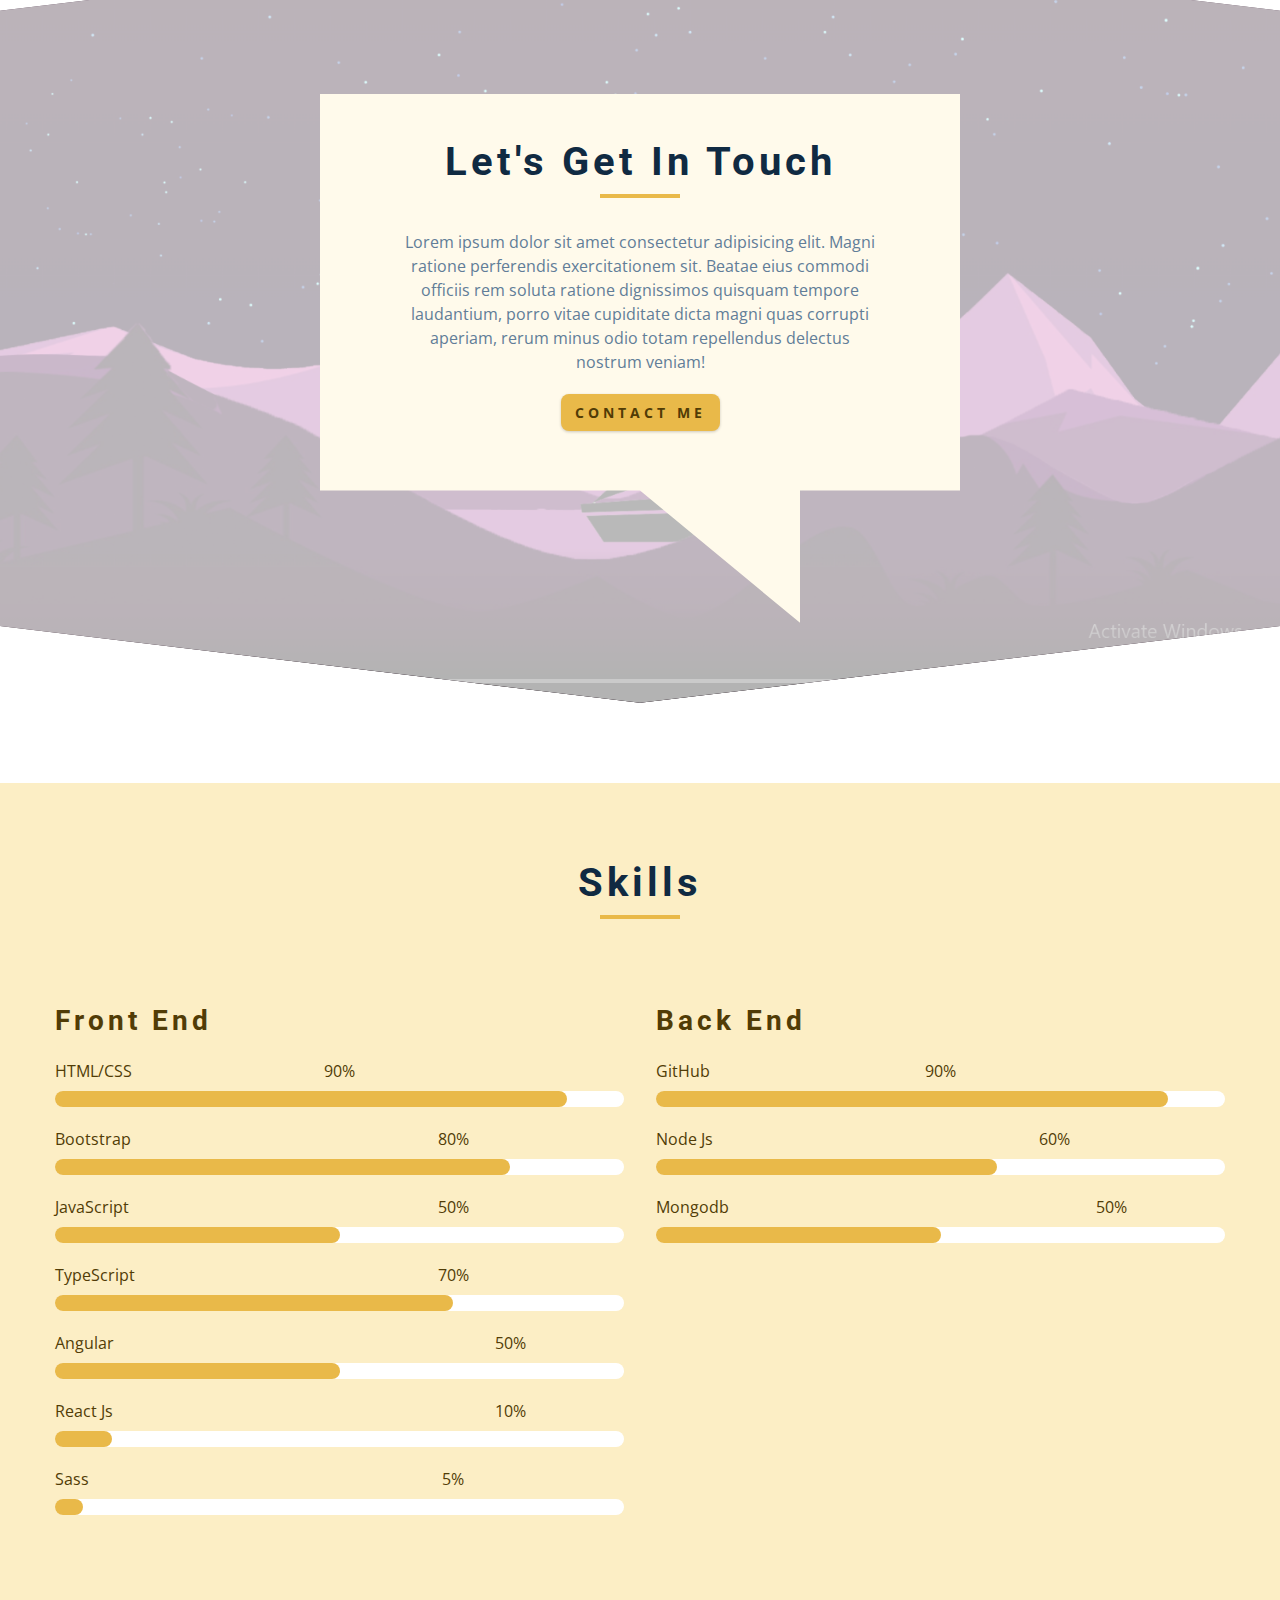
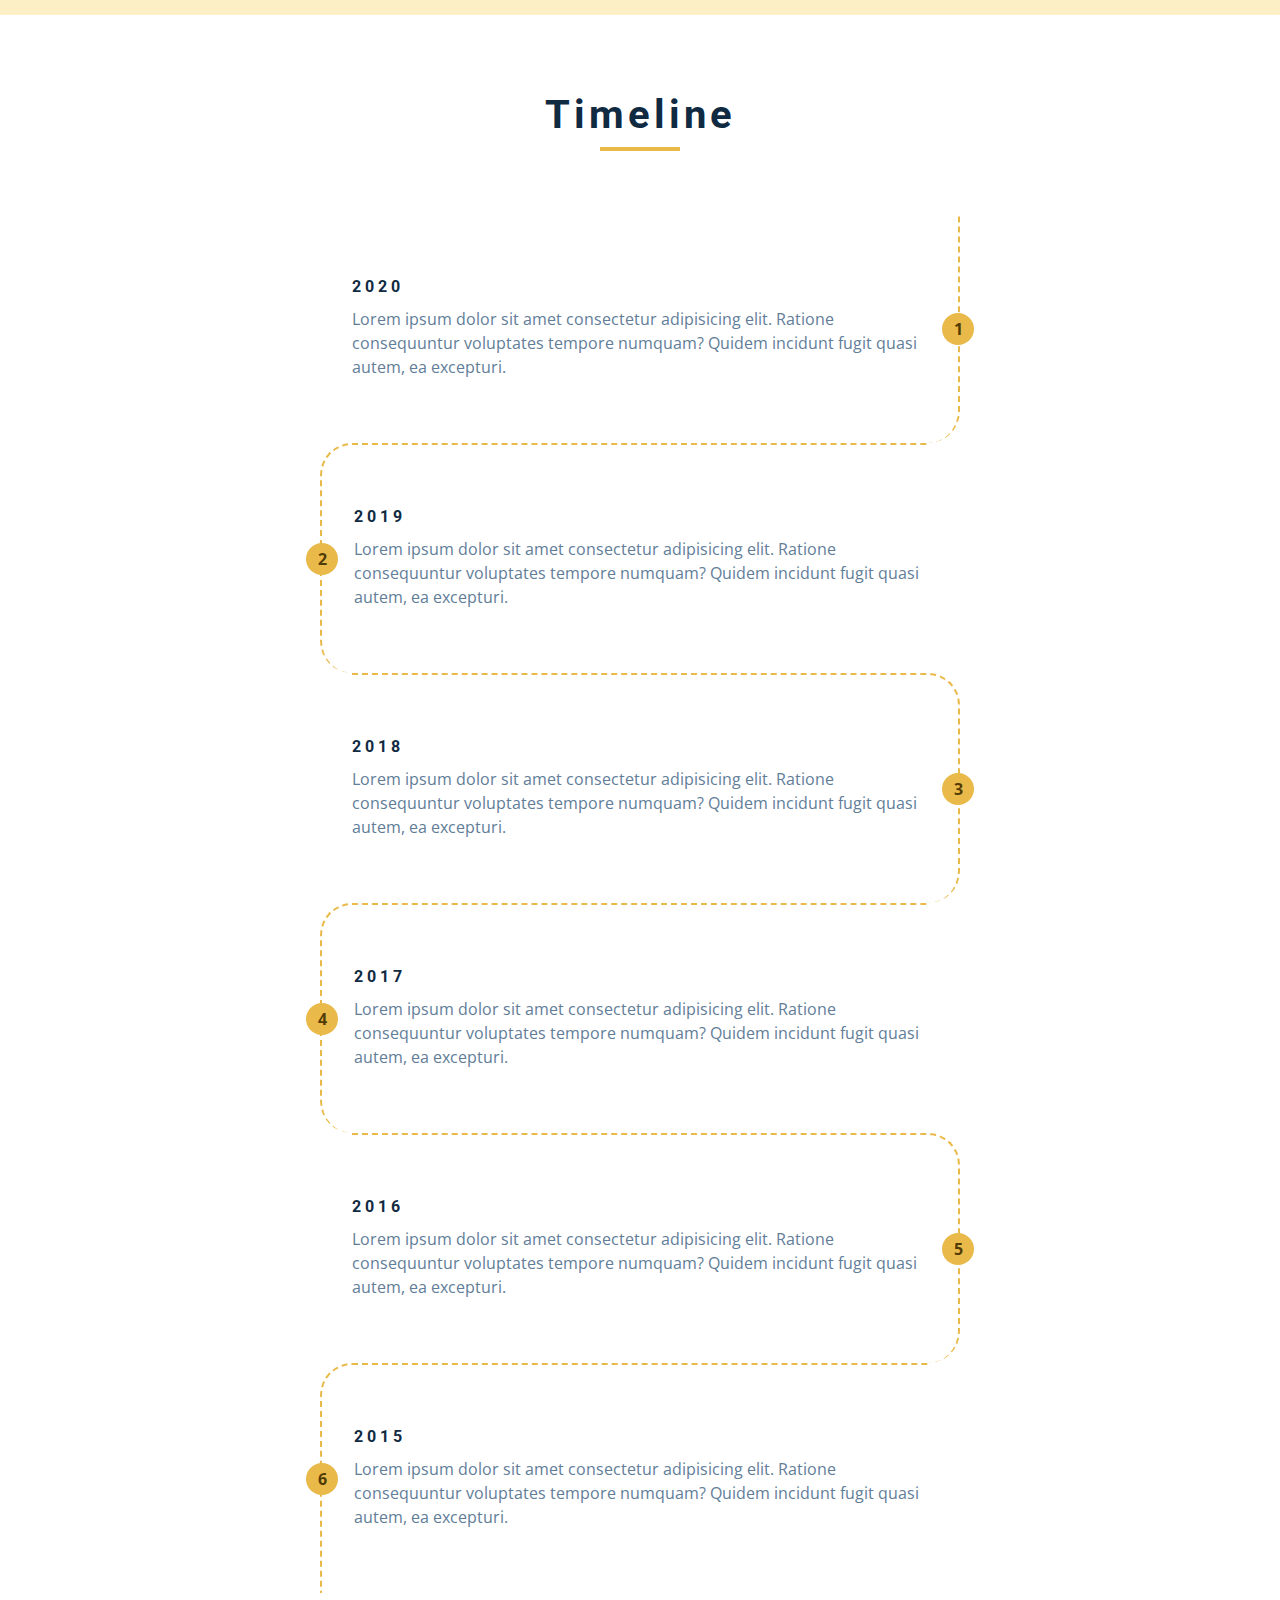
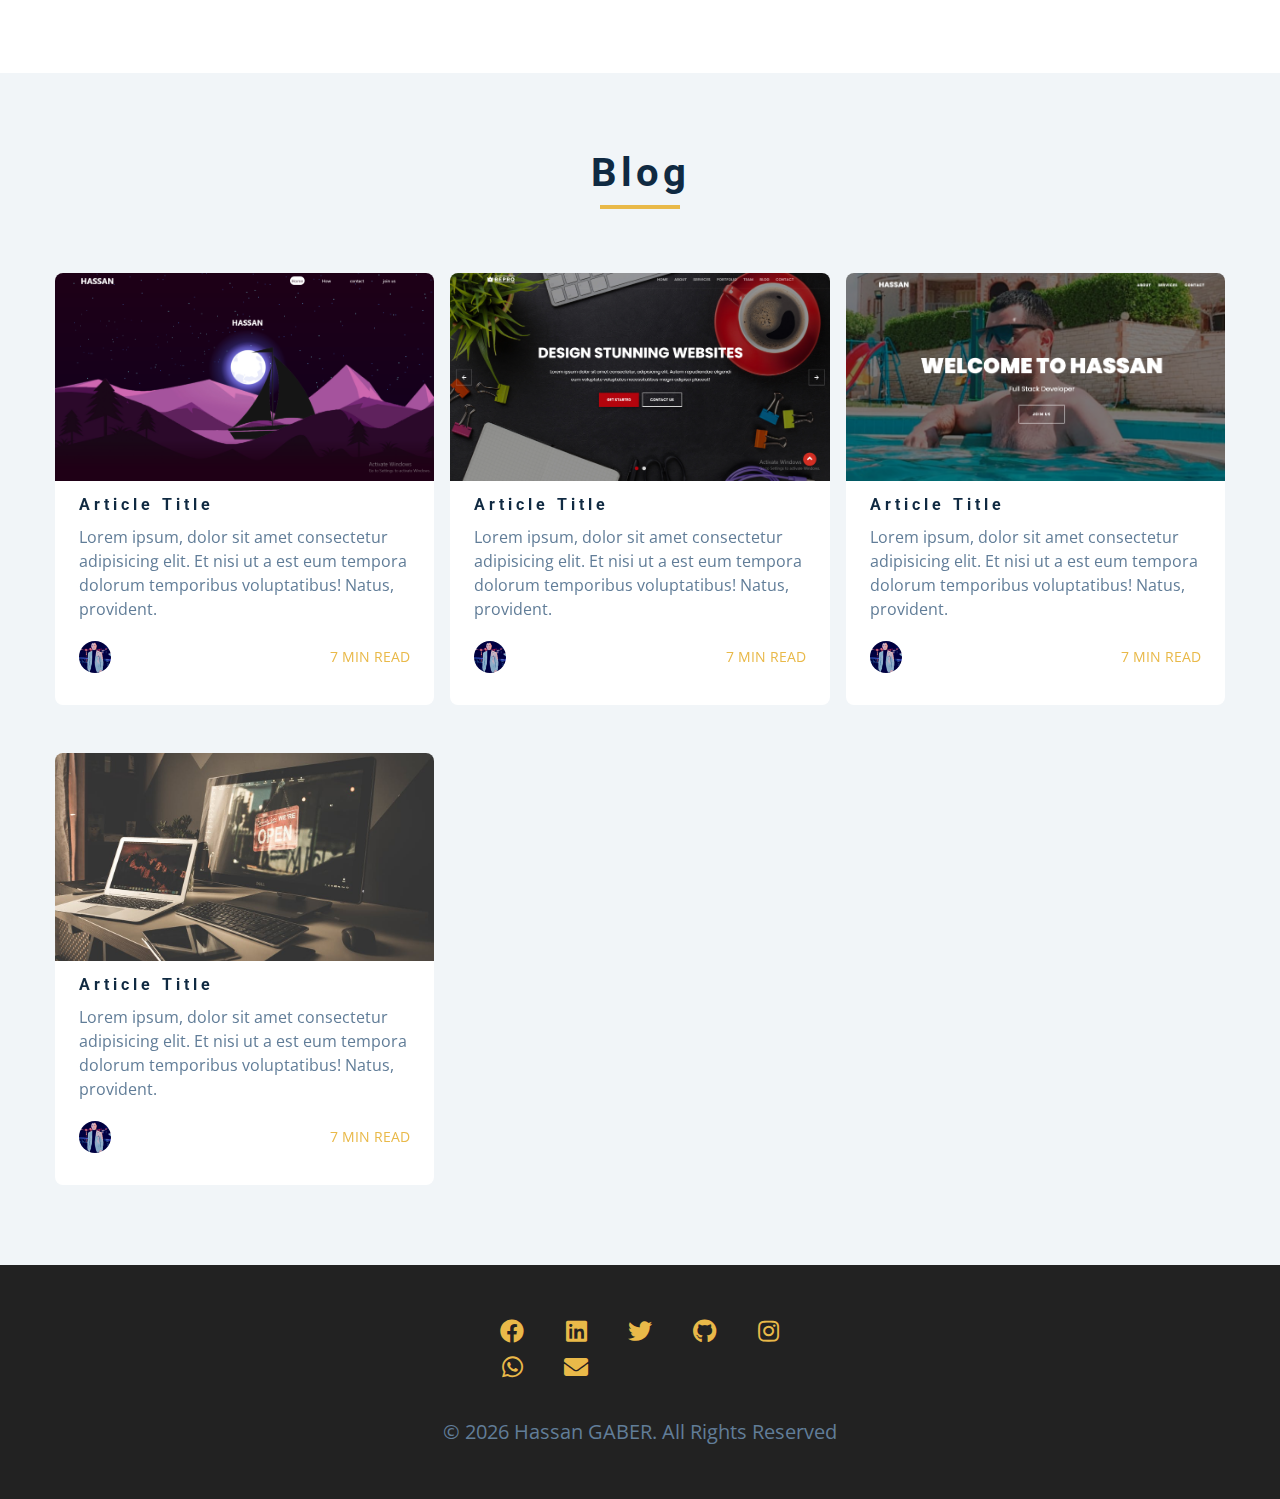
==== commit d54b7656: "u" ====
--- a/index.html
+++ b/index.html
@@ -156,11 +156,12 @@
                 </div>
                 <!--end of section title -->
                 <p>
-                    Bachelor communication and electronic engineer&This Is My Official Portfolio Website To Showcase My All Works Related To Web Development And Programming.
-                </p>
-                <p>
-                    where I can present to you developing the front end of the web, you will get design and write clean and responsive codes With all the screens from the largest to the smallest for the screens for phones, and all of this and more using Bootstrap and css
-                    and according to the Javascript frameworks, your project will be worked on using Angular js , I am pleased and honored to visit my profile.
+                    Bachelor's degree in Communications and Electronics Engineering.
+                </p>
+                <p>
+                    This Is My Official Portfolio Website To Showcase My All Works Related To Web Development And Programming. where I can present to you developing the front end of the web, you will get design and write clean and responsive codes With all the screens from
+                    the largest to the smallest for the screens for phones, and all of this and more using Bootstrap and css and according to the Javascript frameworks, your project will be worked on using Angular js , I am pleased and honored to visit
+                    my profile.
                 </p>
                 <p>
 
@@ -317,7 +318,26 @@
                 <!--end of  single skill -->
                 <!-- single skill -->
                 <div class="skill">
-                    <p>Javascript</p>
+                    <p>Bootstrap</p>
+                    <div class="skill-container">
+                        <div class="skill-value value-8080"></div>
+                        <p class="skill-text skill-text-70">
+                            80%
+                        </p>
+                    </div>
+                </div>
+
+                <div class="skill">
+                    <p>JavaScript</p>
+                    <div class="skill-container">
+                        <div class="skill-value value-5050"></div>
+                        <p class="skill-text skill-text-70">
+                            50%
+                        </p>
+                    </div>
+                </div>
+                <div class="skill">
+                    <p>TypeScript</p>
                     <div class="skill-container">
                         <div class="skill-value value-70"></div>
                         <p class="skill-text skill-text-70">
@@ -342,6 +362,15 @@
                         <div class="skill-value value-10"></div>
                         <p class="skill-text skill-text-80">
                             10%
+                        </p>
+                    </div>
+                </div>
+                <div class="skill">
+                    <p>Sass</p>
+                    <div class="skill-container">
+                        <div class="skill-value value-5"></div>
+                        <p class="skill-text skill-text-70">
+                            5%
                         </p>
                     </div>
                 </div>
--- a/css/styles.css
+++ b/css/styles.css
@@ -829,6 +829,18 @@
     width: 60%;
 }
 
+.value-8080 {
+    width: 80%;
+}
+
+.value-5 {
+    width: 5%;
+}
+
+.value-5050 {
+    width: 50%;
+}
+
 .skill-text {
     position: absolute;
     top: -2rem;
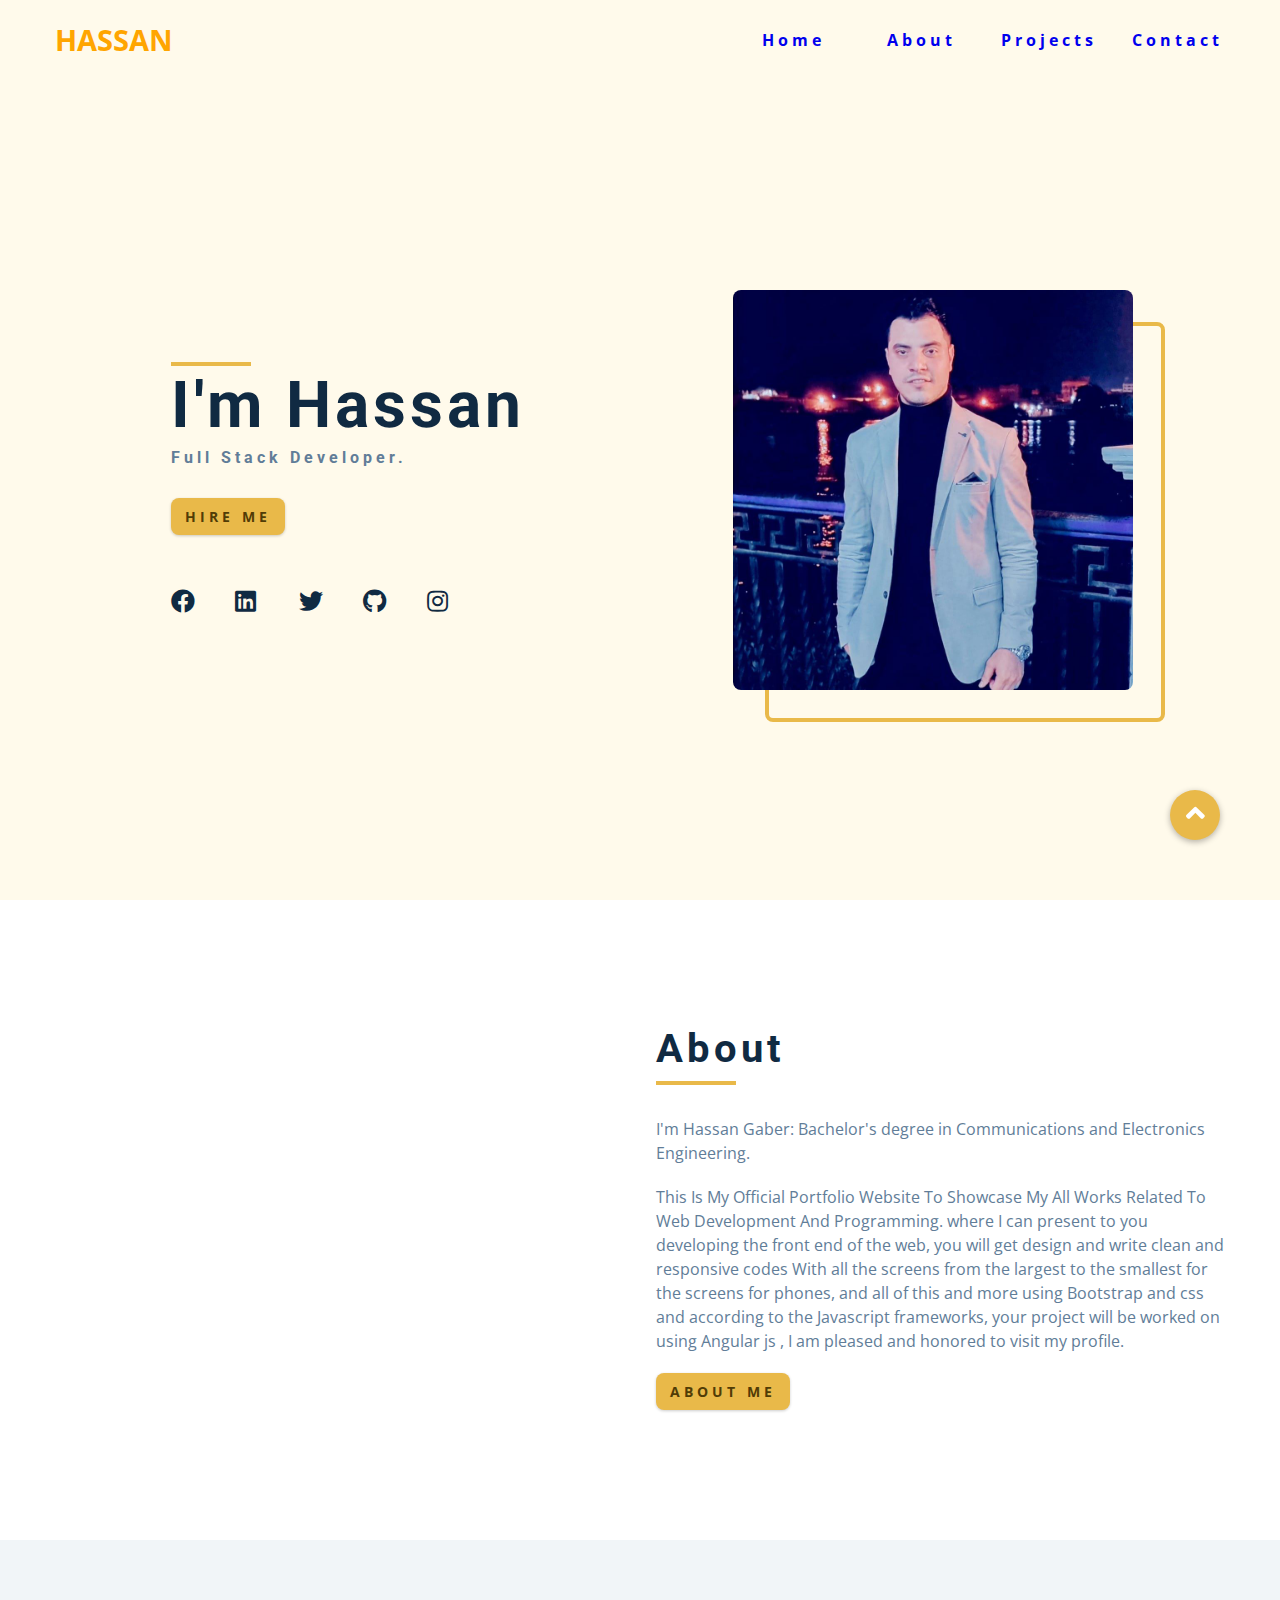
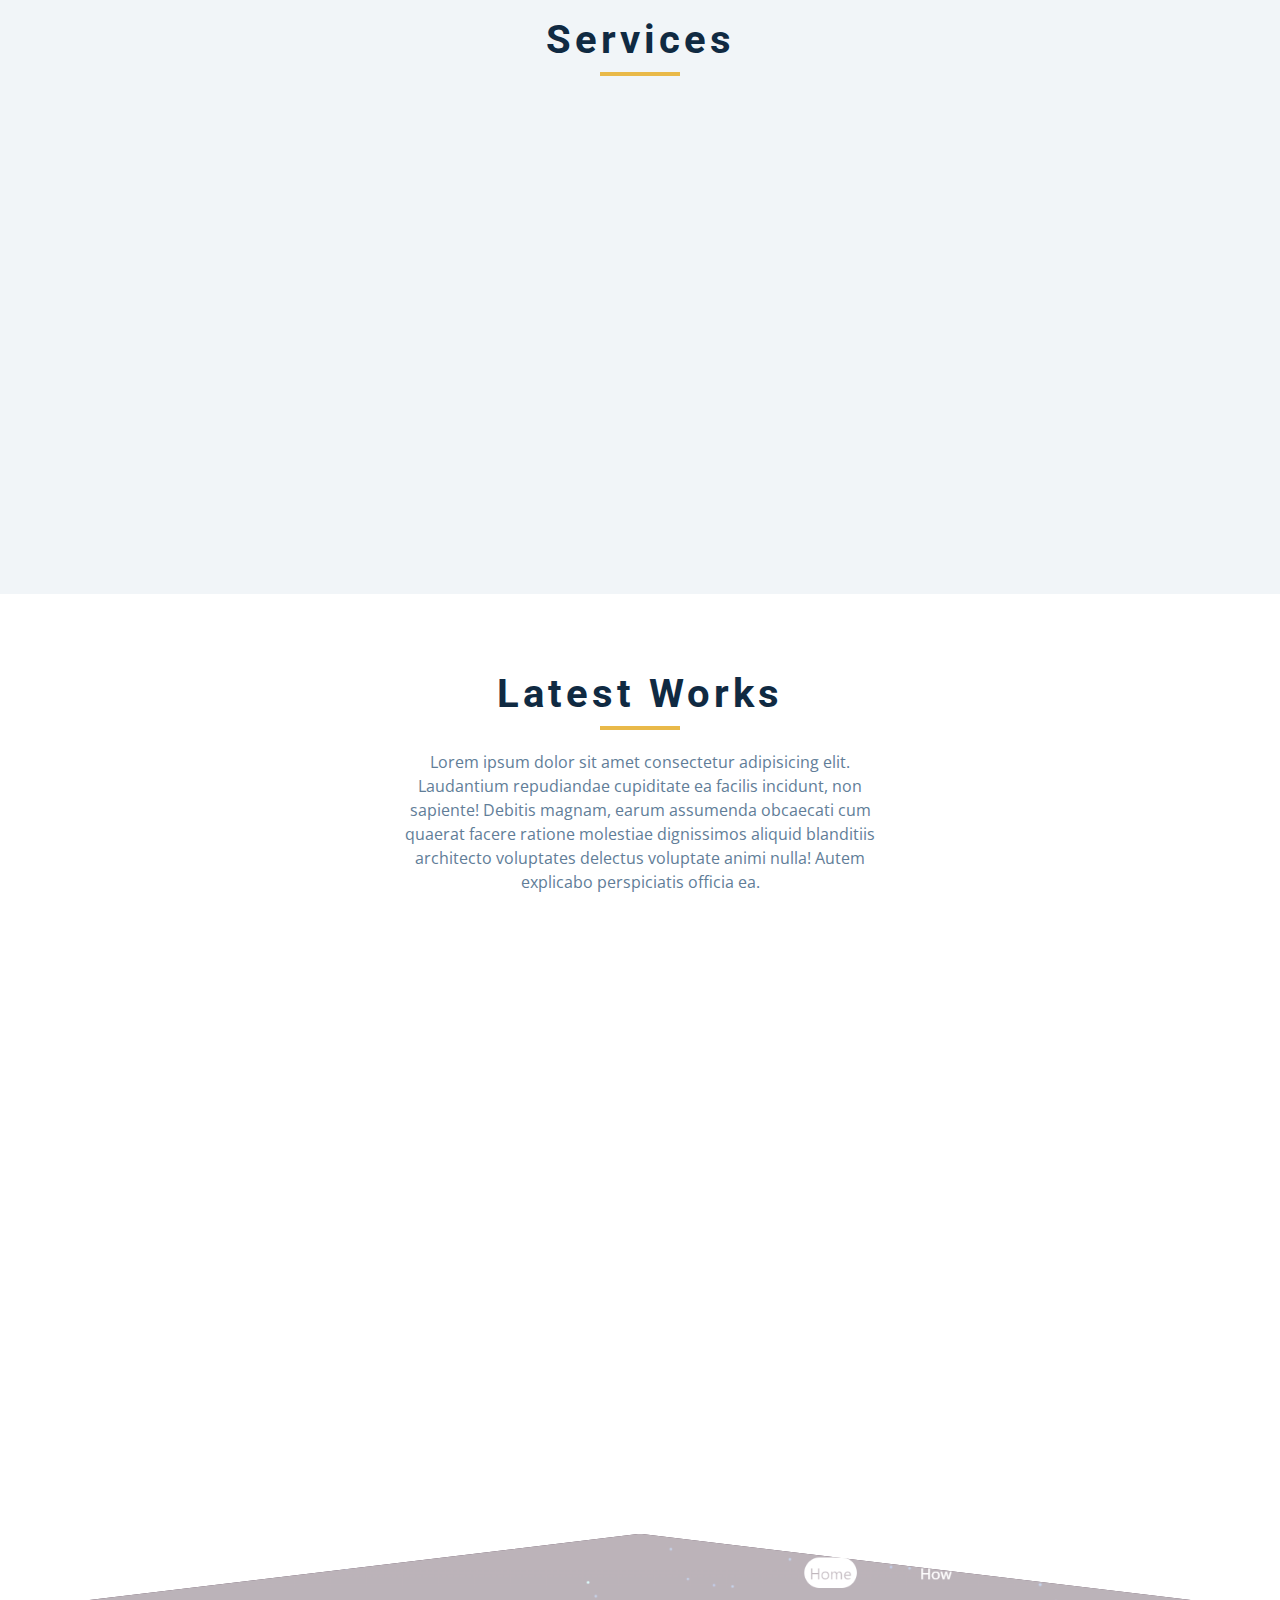
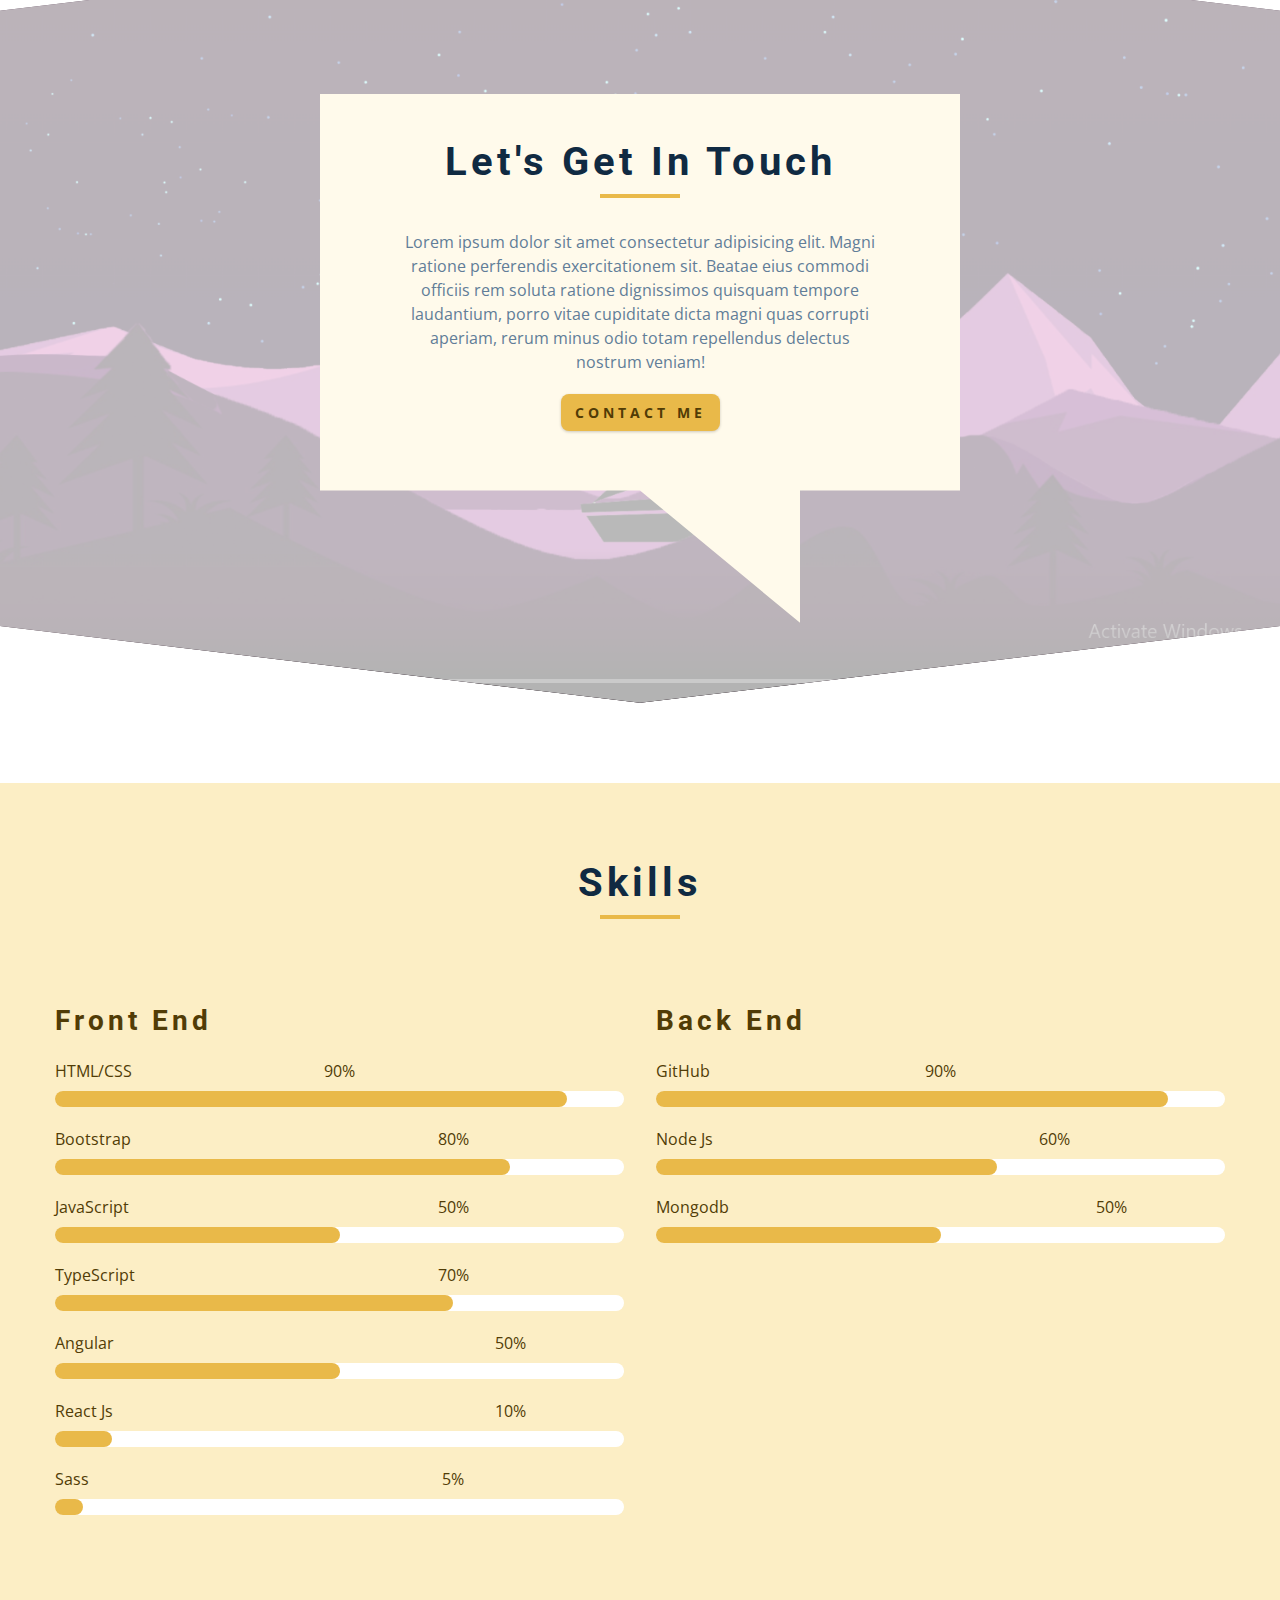
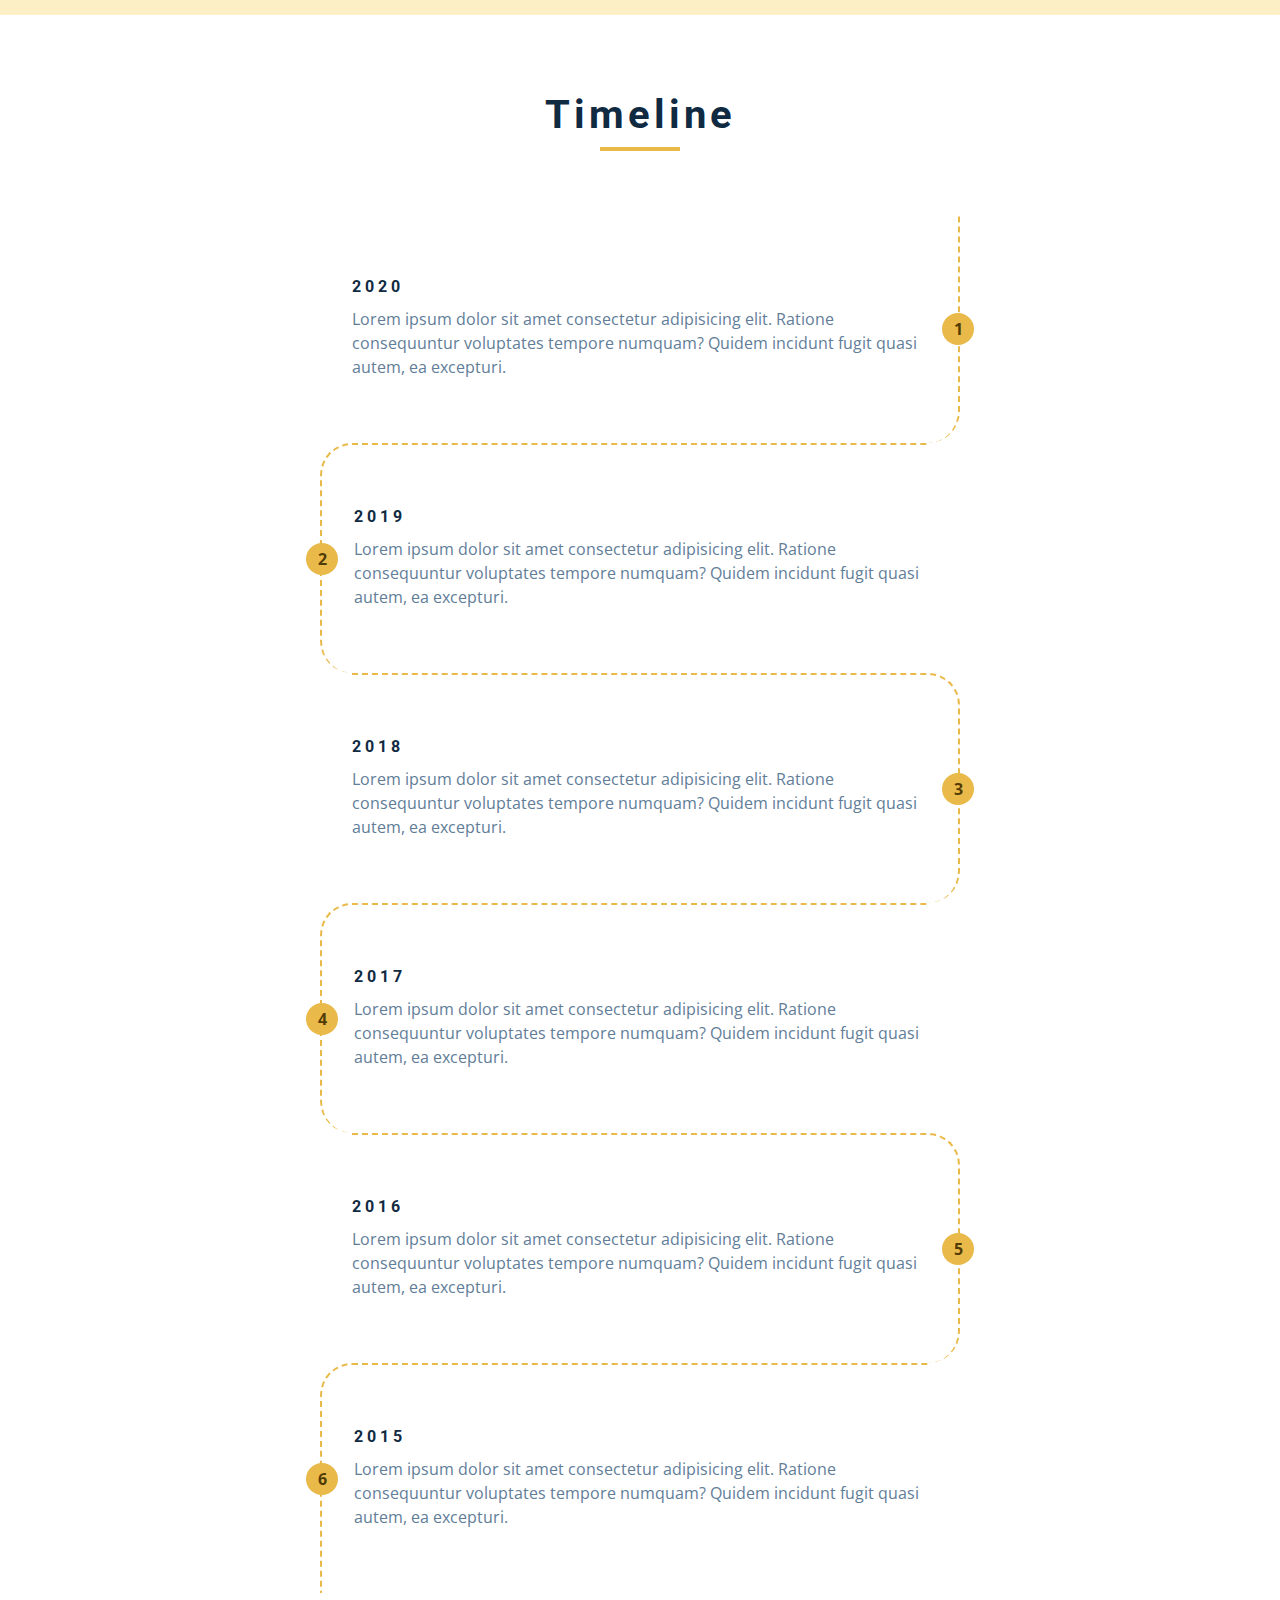
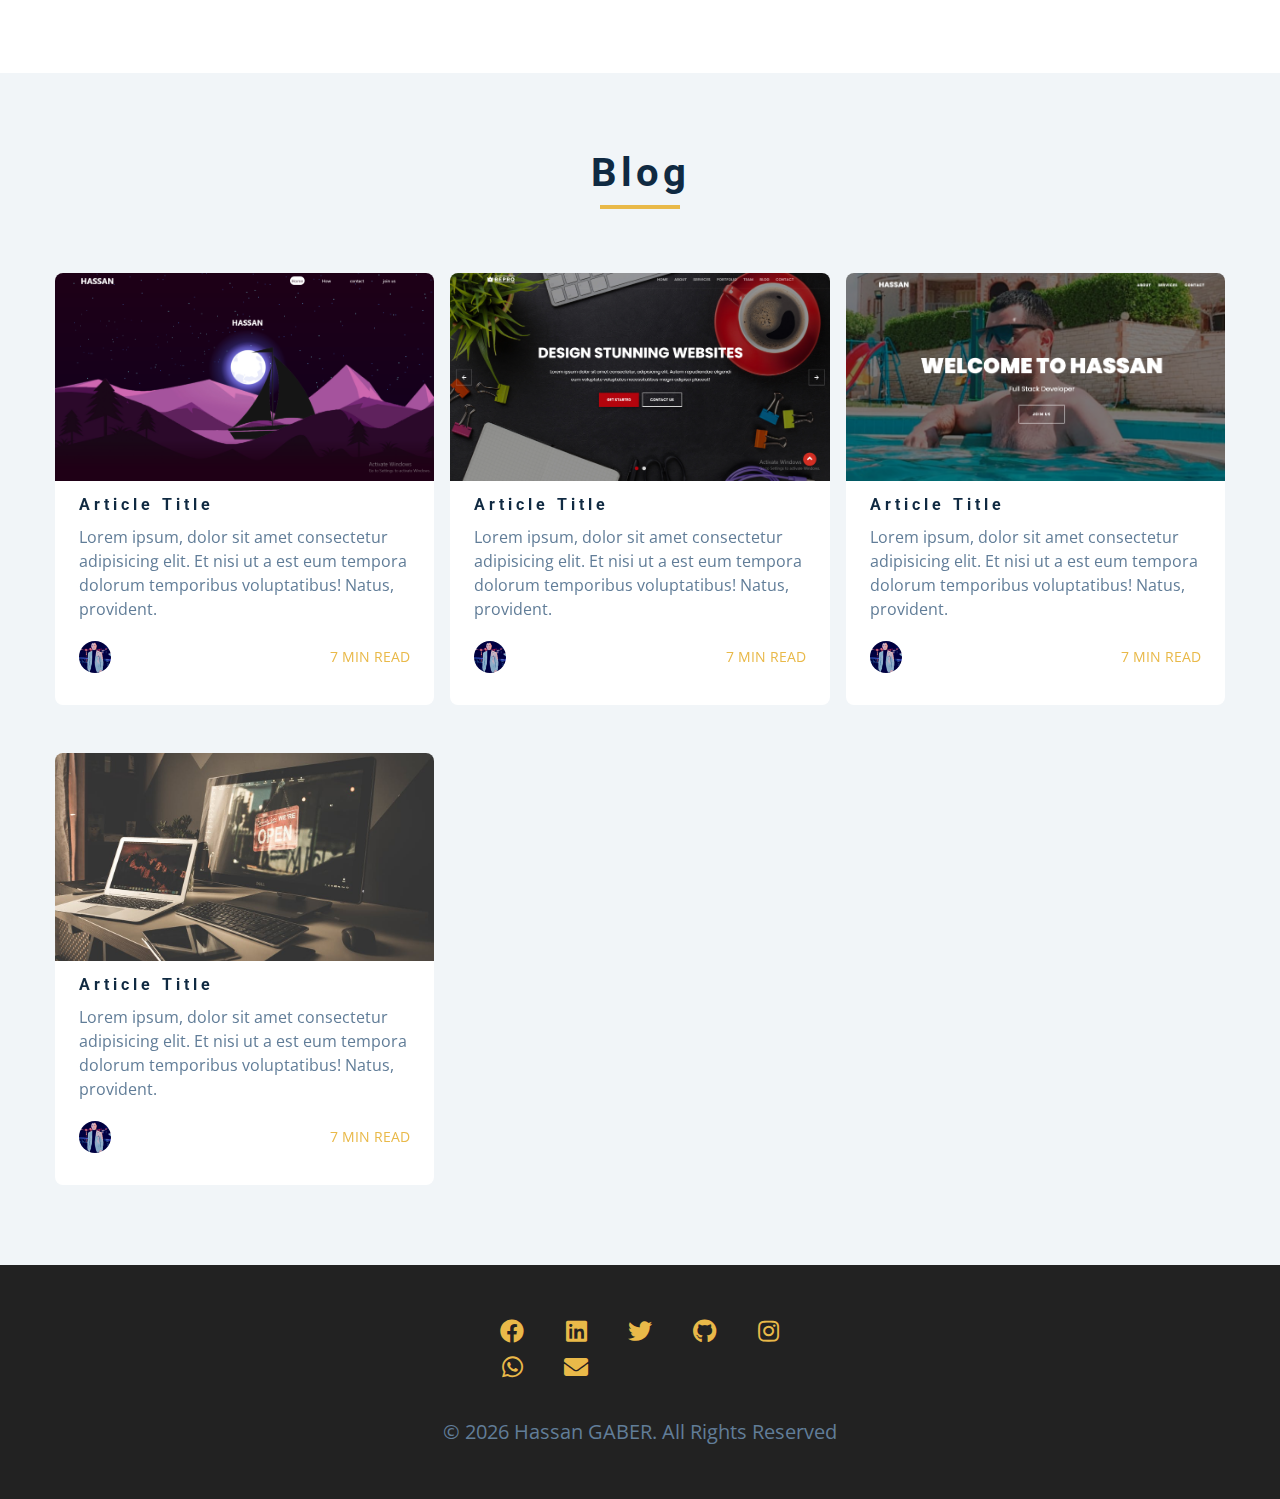
==== commit 134d6598: "n" ====
--- a/index.html
+++ b/index.html
@@ -156,7 +156,7 @@
                 </div>
                 <!--end of section title -->
                 <p>
-                    Bachelor's degree in Communications and Electronics Engineering.
+                    I'm Hassan Gaber: Bachelor's degree in Communications and Electronics Engineering.
                 </p>
                 <p>
                     This Is My Official Portfolio Website To Showcase My All Works Related To Web Development And Programming. where I can present to you developing the front end of the web, you will get design and write clean and responsive codes With all the screens from
